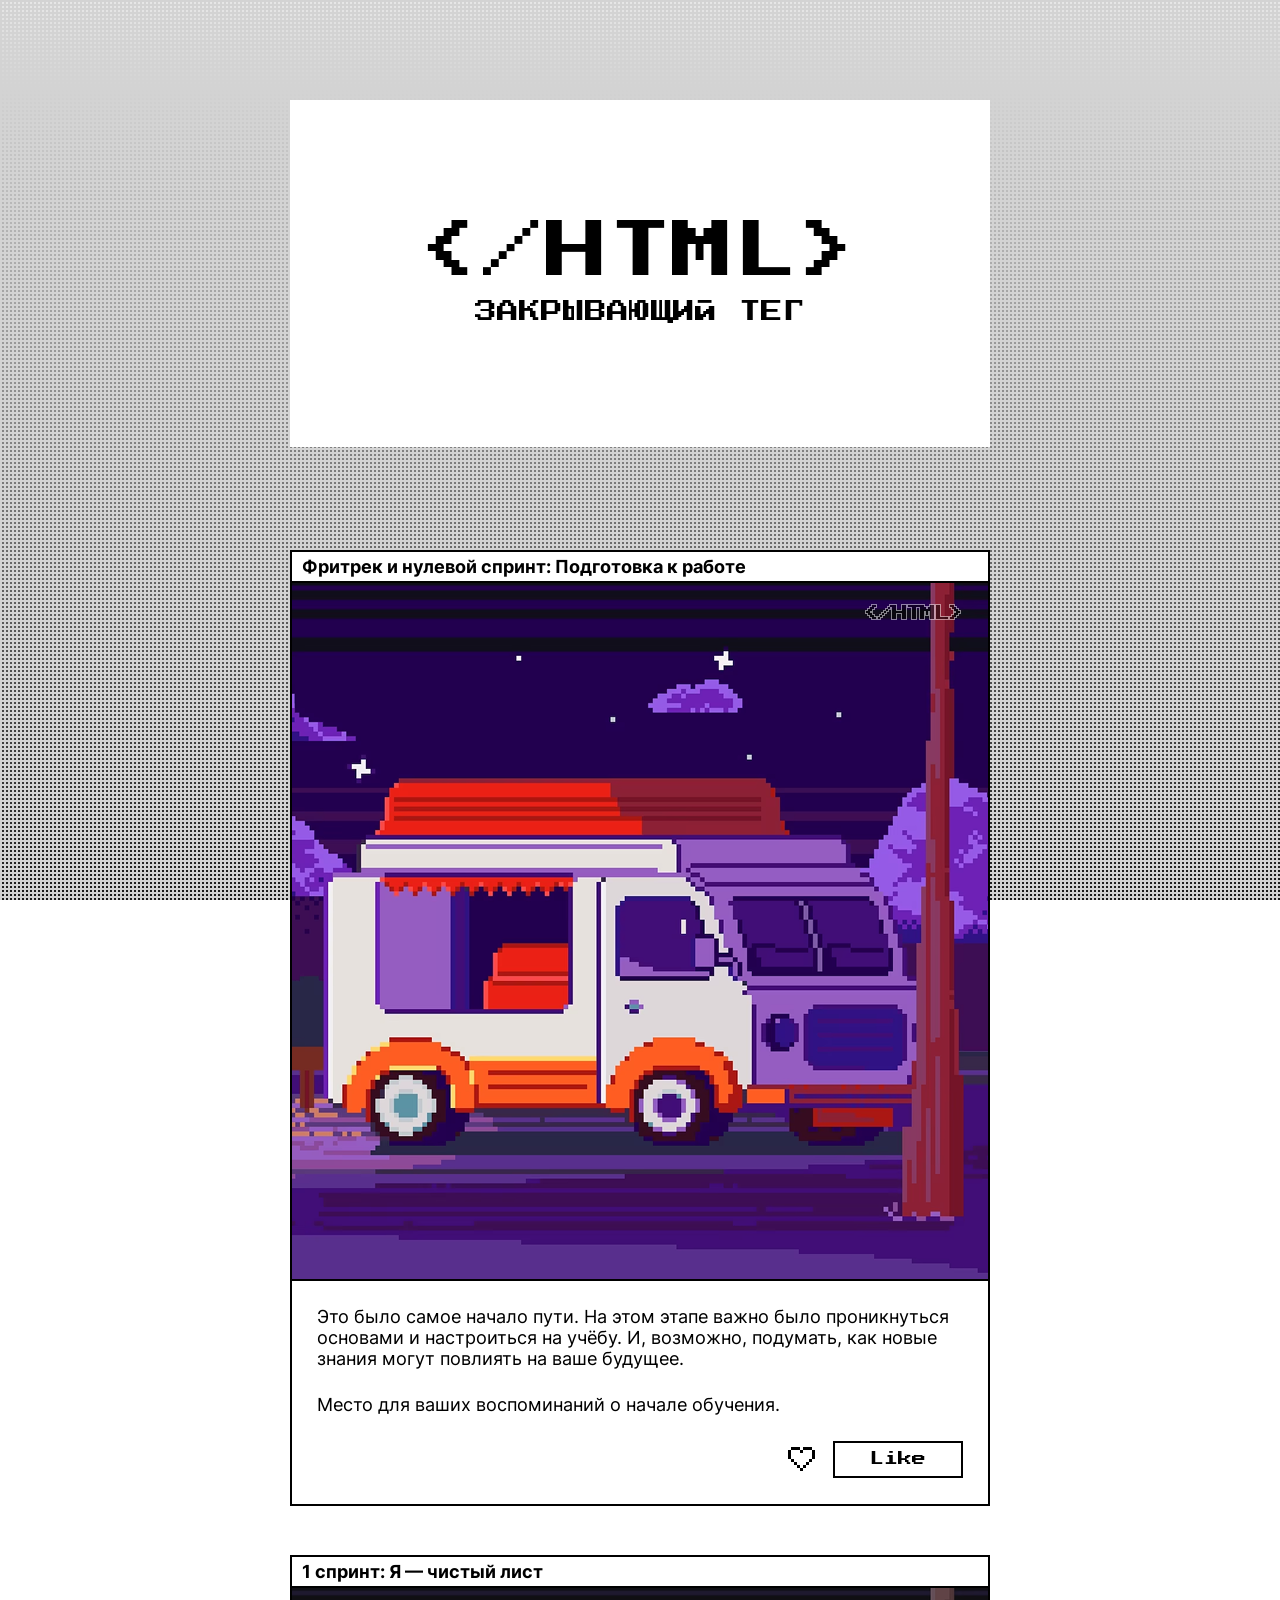
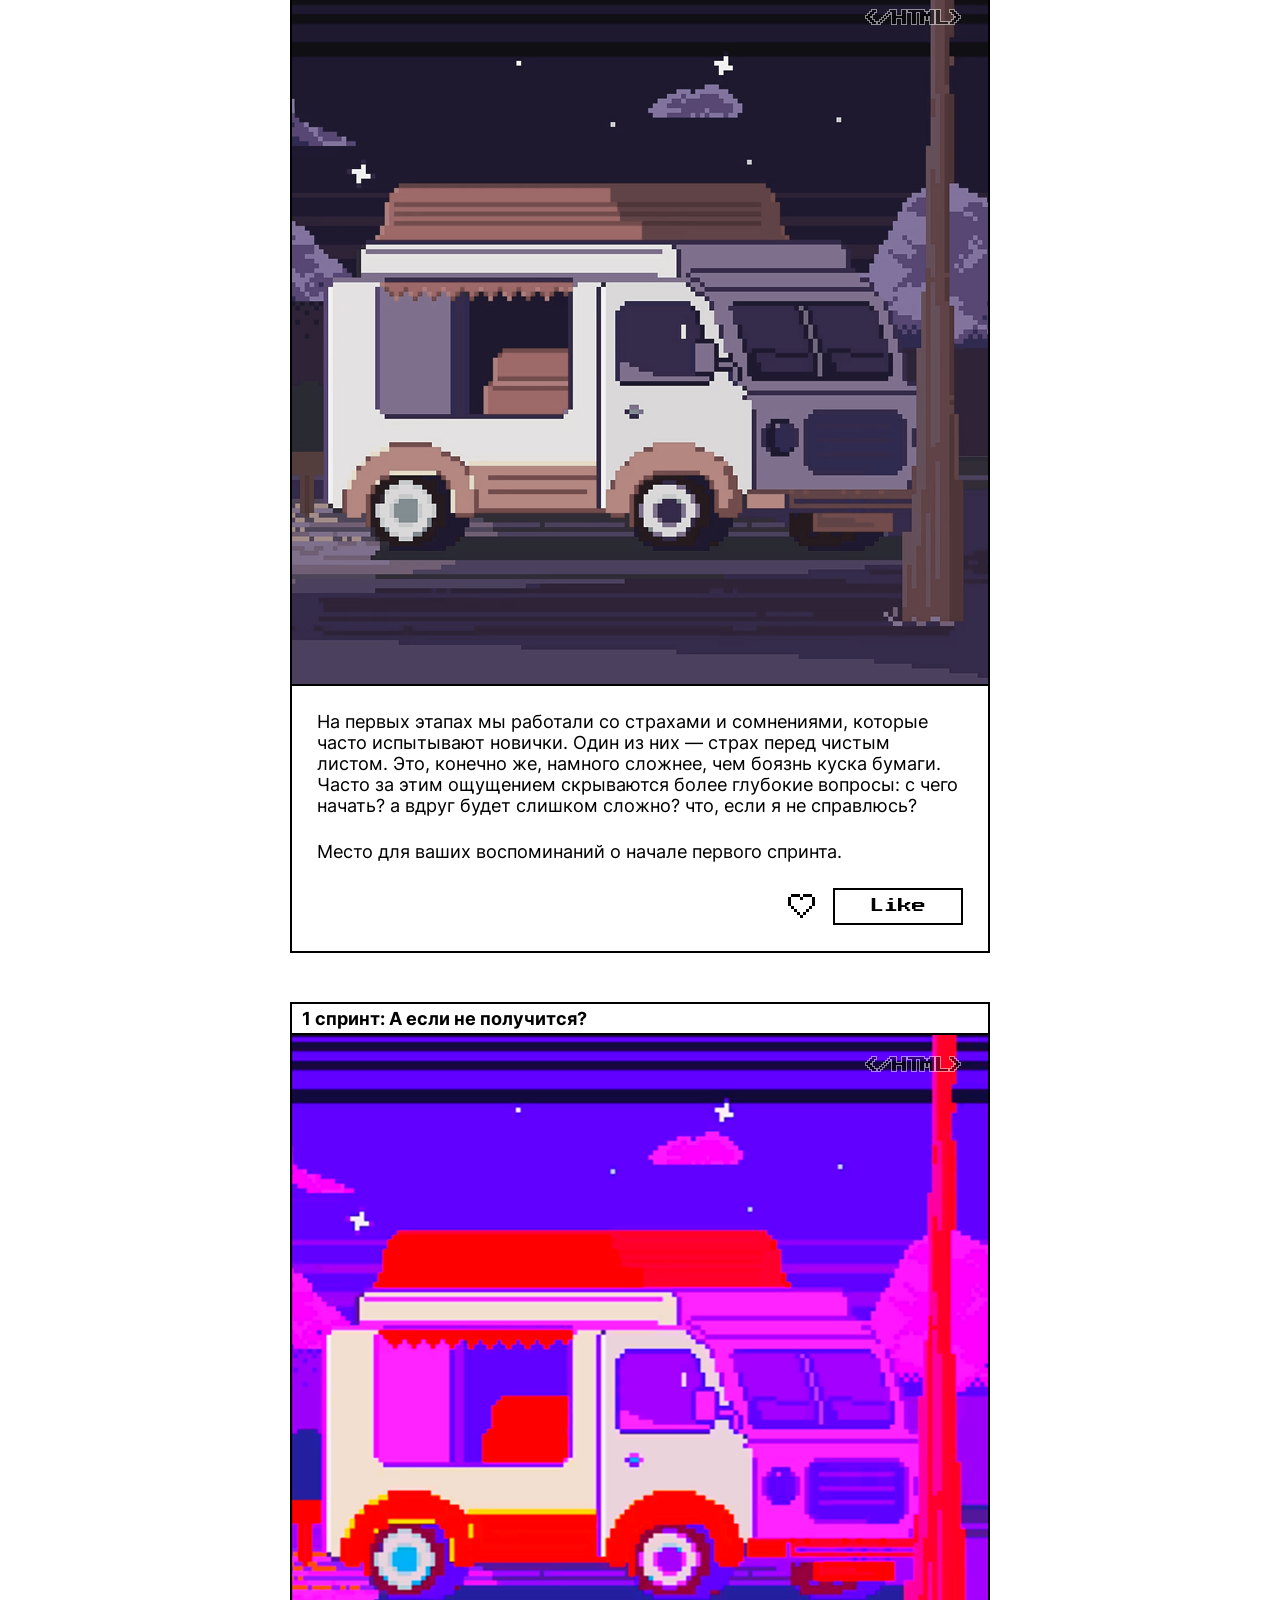
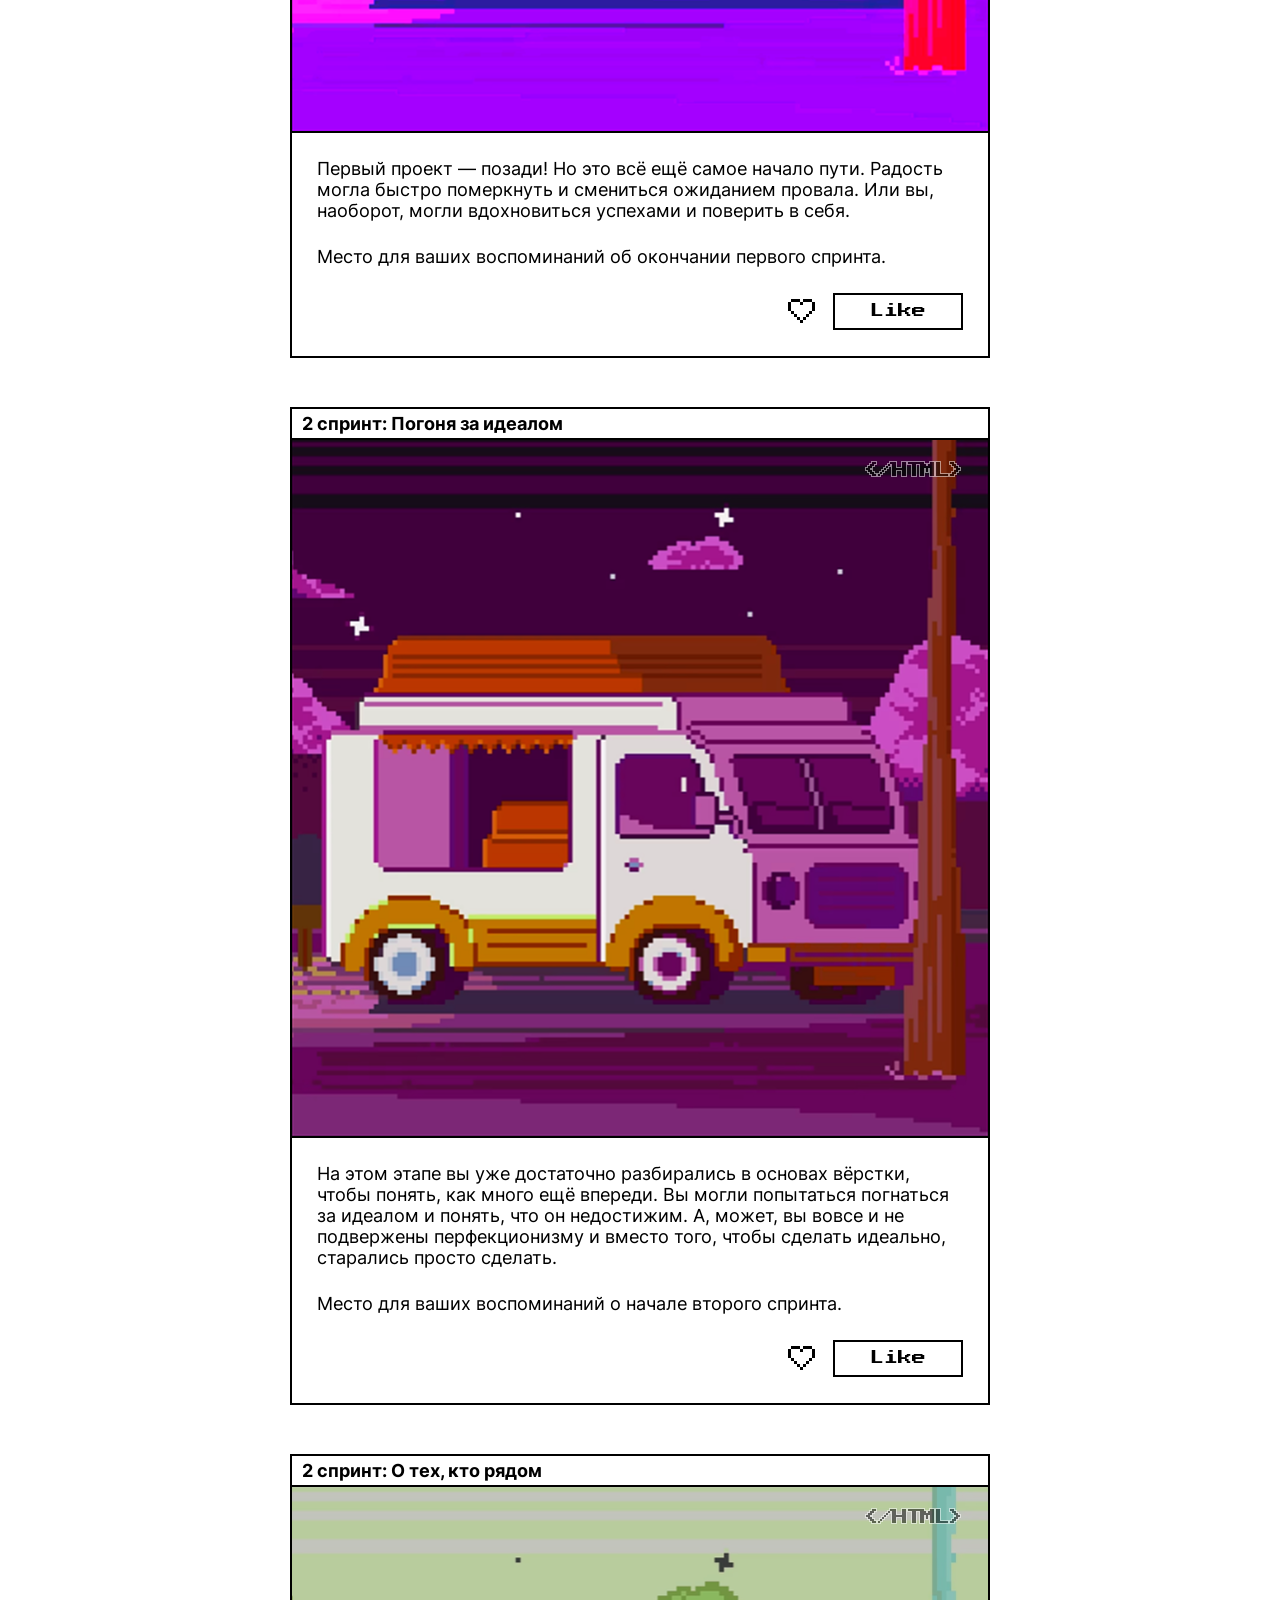
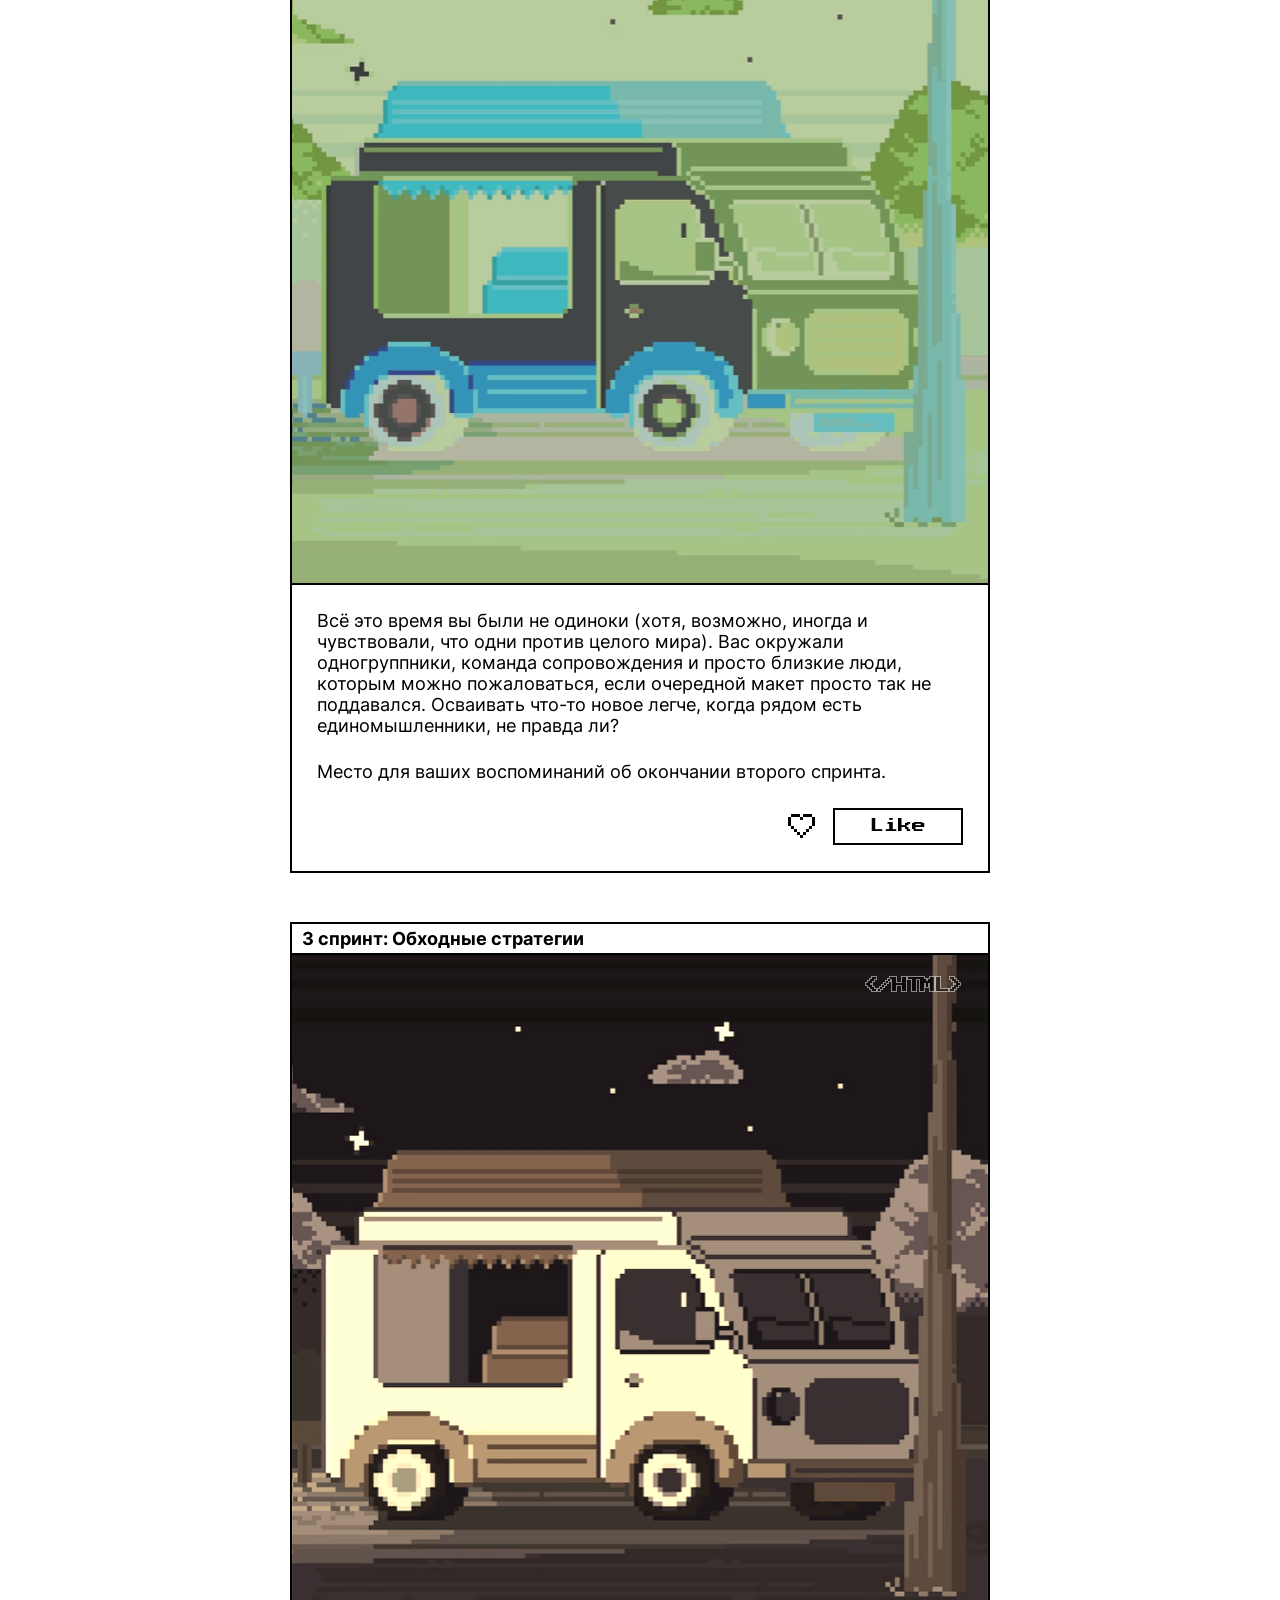
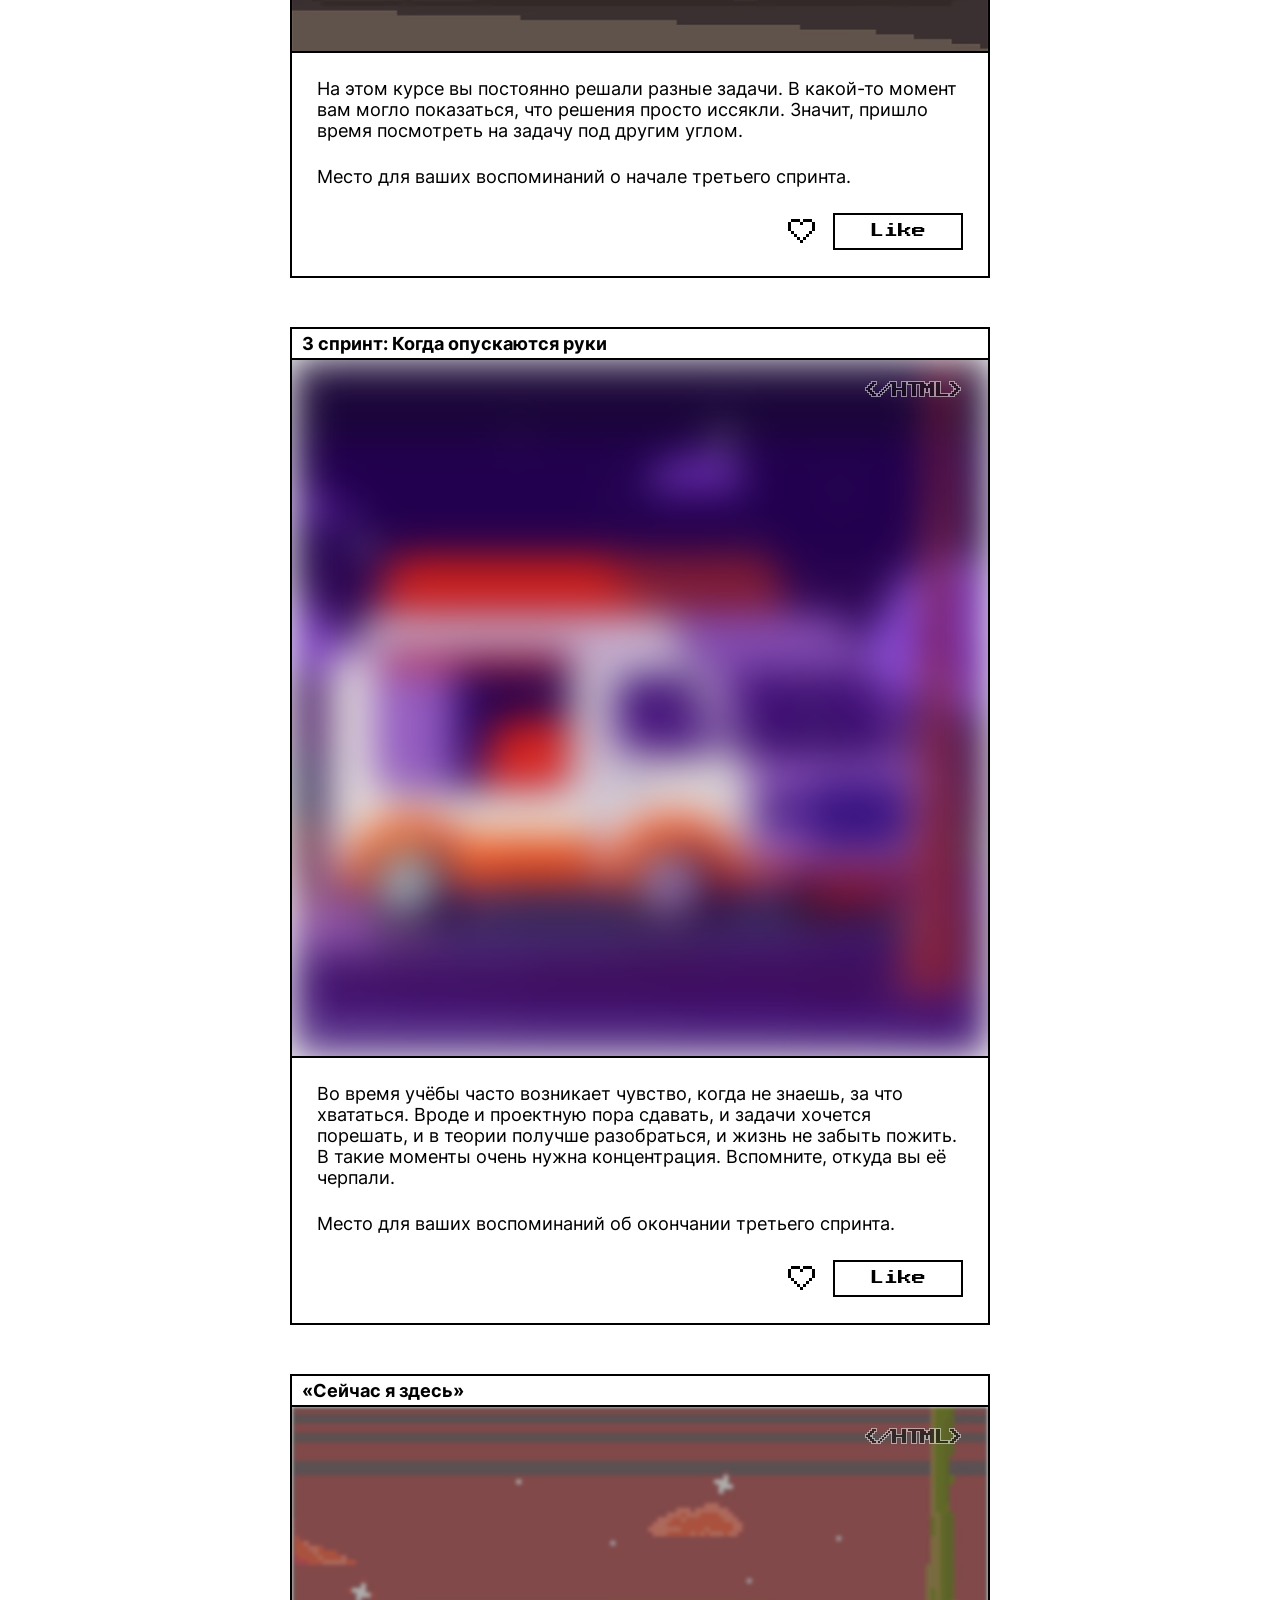
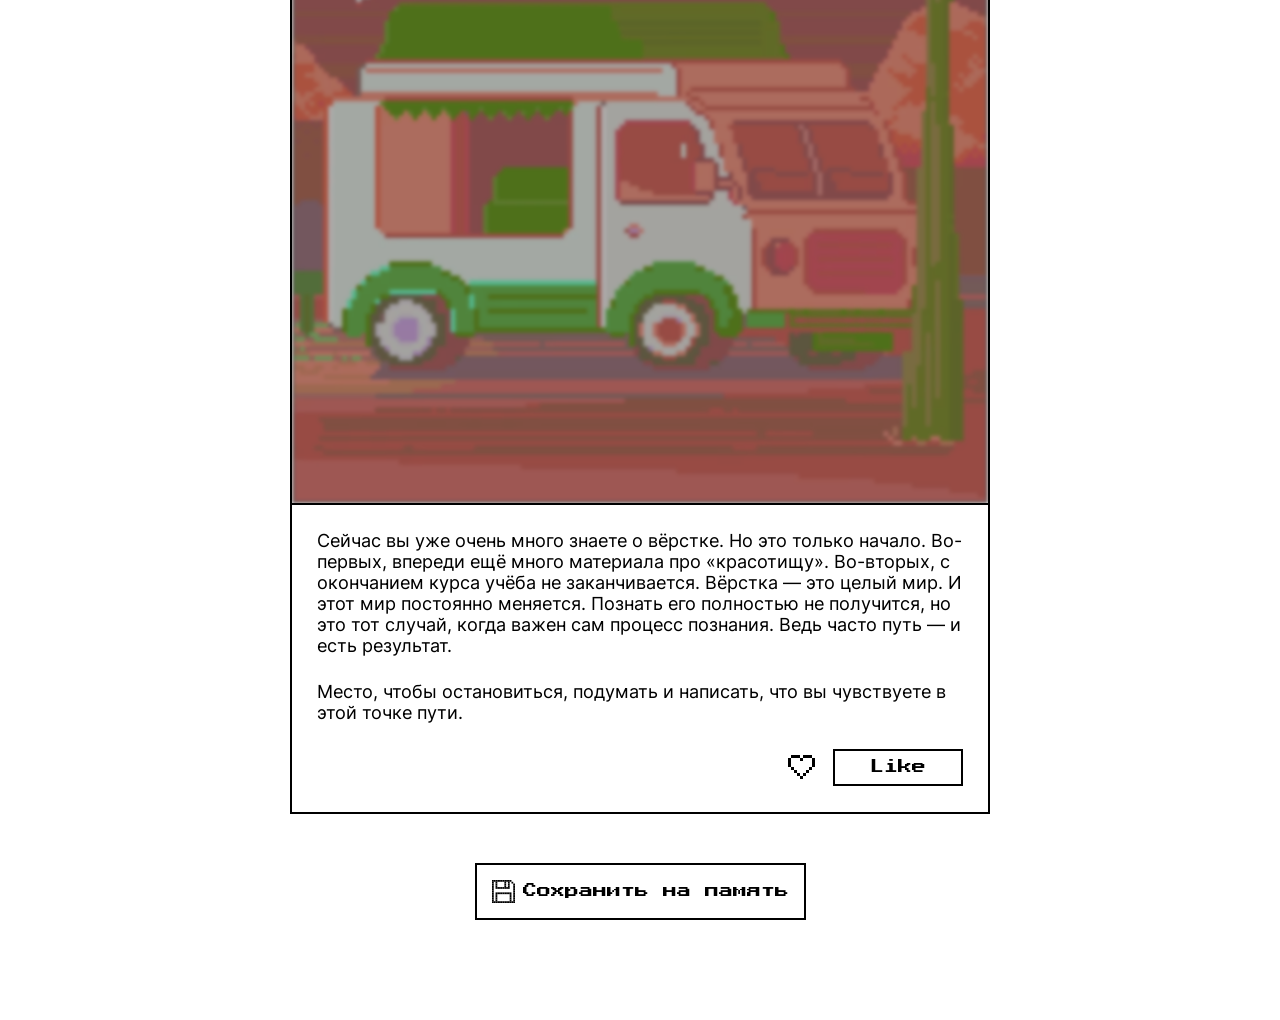
==== index.html @ 1ad54f58 "feat: add main v8" ====
<!doctype html>
<html lang="ru">
  <head>
    <meta charset="UTF-8" />
    <meta name="viewport" content="width=device-width, initial-scale=1.0" />
    <title>Закрывающий тег</title>
    <link rel="stylesheet" href="./fonts/fonts.css" />
    <link rel="stylesheet" href="./styles/variables.css" />
    <link rel="stylesheet" href="./styles/globals.css" />
    <link rel="stylesheet" href="./styles/style.css" />
    <link rel="stylesheet" href="./styles/animations.css" />

    <!-- favicon [ -->
    <link rel="icon" href="./images/favicon/favicon.ico" />
    <link rel="icon" href="./images/favicon/favicon.svg" type="image/svg+xml" />
    <link rel="apple-touch-icon" href="./images/favicon/apple-touch-icon.png" />
    <!-- favicon ] -->
  </head>
  <body class="page">
    <svg style="display: none">
      <symbol id="floppy-icon" viewBox="0 0 28 28">
        <svg
          width="28"
          height="28"
          viewBox="0 0 28 28"
          fill="none"
          xmlns="http://www.w3.org/2000/svg"
        >
          <rect width="2.15385" height="2.15385" fill="black" />
          <rect y="2.1543" width="2.15385" height="2.15385" fill="black" />
          <rect y="4.30762" width="2.15385" height="2.15385" fill="black" />
          <rect y="6.46191" width="2.15385" height="2.15385" fill="black" />
          <rect y="8.61523" width="2.15385" height="2.15385" fill="black" />
          <rect y="10.7695" width="2.15385" height="2.15385" fill="black" />
          <rect y="12.9229" width="2.15385" height="2.15385" fill="black" />
          <rect y="15.0771" width="2.15385" height="2.15385" fill="black" />
          <rect y="17.2305" width="2.15385" height="2.15385" fill="black" />
          <rect y="19.3848" width="2.15385" height="2.15385" fill="black" />
          <rect y="21.5381" width="2.15385" height="2.15385" fill="black" />
          <rect y="23.6924" width="2.15385" height="2.15385" fill="black" />
          <rect y="25.8457" width="2.15385" height="2.15385" fill="black" />
          <rect
            x="23.6927"
            width="2.15385"
            height="2.15385"
            transform="rotate(90 23.6927 0)"
            fill="black"
          />
          <rect
            x="21.5391"
            width="2.15385"
            height="2.15385"
            transform="rotate(90 21.5391 0)"
            fill="black"
          />
          <rect
            x="19.3841"
            width="2.15385"
            height="2.15385"
            transform="rotate(90 19.3841 0)"
            fill="black"
          />
          <rect
            x="17.2305"
            width="2.15385"
            height="2.15385"
            transform="rotate(90 17.2305 0)"
            fill="black"
          />
          <rect
            x="15.0768"
            width="2.15385"
            height="2.15385"
            transform="rotate(90 15.0768 0)"
            fill="black"
          />
          <rect
            x="12.9232"
            width="2.15385"
            height="2.15385"
            transform="rotate(90 12.9232 0)"
            fill="black"
          />
          <rect
            x="10.7695"
            width="2.15385"
            height="2.15385"
            transform="rotate(90 10.7695 0)"
            fill="black"
          />
          <rect
            x="8.61589"
            width="2.15385"
            height="2.15385"
            transform="rotate(90 8.61589 0)"
            fill="black"
          />
          <rect
            x="6.46094"
            width="2.15385"
            height="2.15385"
            transform="rotate(90 6.46094 0)"
            fill="black"
          />
          <rect
            x="4.3073"
            width="2.15385"
            height="2.15385"
            transform="rotate(90 4.3073 0)"
            fill="black"
          />
          <rect
            x="25.8464"
            y="2.1543"
            width="2.15385"
            height="2.15385"
            transform="rotate(90 25.8464 2.1543)"
            fill="black"
          />
          <rect
            x="6.46094"
            y="4.30762"
            width="2.15385"
            height="2.15385"
            transform="rotate(90 6.46094 4.30762)"
            fill="black"
          />
          <rect
            x="6.46094"
            y="2.1543"
            width="2.15385"
            height="2.15385"
            transform="rotate(90 6.46094 2.1543)"
            fill="black"
          />
          <rect
            x="6.46094"
            y="6.46191"
            width="2.15385"
            height="2.15385"
            transform="rotate(90 6.46094 6.46191)"
            fill="black"
          />
          <rect
            x="21.5391"
            y="4.30762"
            width="2.15385"
            height="2.15385"
            transform="rotate(90 21.5391 4.30762)"
            fill="black"
          />
          <rect
            x="21.5391"
            y="2.1543"
            width="2.15385"
            height="2.15385"
            transform="rotate(90 21.5391 2.1543)"
            fill="black"
          />
          <rect
            x="21.5391"
            y="6.46191"
            width="2.15385"
            height="2.15385"
            transform="rotate(90 21.5391 6.46191)"
            fill="black"
          />
          <rect
            x="17.2305"
            y="4.30762"
            width="2.15385"
            height="2.15385"
            transform="rotate(90 17.2305 4.30762)"
            fill="black"
          />
          <rect
            x="17.2305"
            y="2.1543"
            width="2.15385"
            height="2.15385"
            transform="rotate(90 17.2305 2.1543)"
            fill="black"
          />
          <rect
            x="17.2305"
            y="6.46191"
            width="2.15385"
            height="2.15385"
            transform="rotate(90 17.2305 6.46191)"
            fill="black"
          />
          <rect
            x="21.5391"
            y="8.61523"
            width="2.15385"
            height="2.15385"
            transform="rotate(90 21.5391 8.61523)"
            fill="black"
          />
          <rect
            x="19.3841"
            y="8.61523"
            width="2.15385"
            height="2.15385"
            transform="rotate(90 19.3841 8.61523)"
            fill="black"
          />
          <rect
            x="17.2305"
            y="8.61523"
            width="2.15385"
            height="2.15385"
            transform="rotate(90 17.2305 8.61523)"
            fill="black"
          />
          <rect
            x="15.0768"
            y="8.61523"
            width="2.15385"
            height="2.15385"
            transform="rotate(90 15.0768 8.61523)"
            fill="black"
          />
          <rect
            x="12.9232"
            y="8.61523"
            width="2.15385"
            height="2.15385"
            transform="rotate(90 12.9232 8.61523)"
            fill="black"
          />
          <rect
            x="10.7695"
            y="8.61523"
            width="2.15385"
            height="2.15385"
            transform="rotate(90 10.7695 8.61523)"
            fill="black"
          />
          <rect
            x="8.61589"
            y="8.61523"
            width="2.15385"
            height="2.15385"
            transform="rotate(90 8.61589 8.61523)"
            fill="black"
          />
          <rect
            x="6.46094"
            y="8.61523"
            width="2.15385"
            height="2.15385"
            transform="rotate(90 6.46094 8.61523)"
            fill="black"
          />
          <rect
            x="23.6927"
            y="15.0771"
            width="2.15385"
            height="2.15385"
            transform="rotate(90 23.6927 15.0771)"
            fill="black"
          />
          <rect
            x="21.5391"
            y="15.0771"
            width="2.15385"
            height="2.15385"
            transform="rotate(90 21.5391 15.0771)"
            fill="black"
          />
          <rect
            x="19.3841"
            y="15.0771"
            width="2.15385"
            height="2.15385"
            transform="rotate(90 19.3841 15.0771)"
            fill="black"
          />
          <rect
            x="17.2305"
            y="15.0771"
            width="2.15385"
            height="2.15385"
            transform="rotate(90 17.2305 15.0771)"
            fill="black"
          />
          <rect
            x="15.0768"
            y="15.0771"
            width="2.15385"
            height="2.15385"
            transform="rotate(90 15.0768 15.0771)"
            fill="black"
          />
          <rect
            x="12.9232"
            y="15.0771"
            width="2.15385"
            height="2.15385"
            transform="rotate(90 12.9232 15.0771)"
            fill="black"
          />
          <rect
            x="10.7695"
            y="15.0771"
            width="2.15385"
            height="2.15385"
            transform="rotate(90 10.7695 15.0771)"
            fill="black"
          />
          <rect
            x="8.61589"
            y="15.0771"
            width="2.15385"
            height="2.15385"
            transform="rotate(90 8.61589 15.0771)"
            fill="black"
          />
          <rect
            x="6.46094"
            y="15.0771"
            width="2.15385"
            height="2.15385"
            transform="rotate(90 6.46094 15.0771)"
            fill="black"
          />
          <rect
            x="23.6927"
            y="17.2305"
            width="2.15385"
            height="2.15385"
            transform="rotate(90 23.6927 17.2305)"
            fill="black"
          />
          <rect
            x="6.46094"
            y="17.2305"
            width="2.15385"
            height="2.15385"
            transform="rotate(90 6.46094 17.2305)"
            fill="black"
          />
          <rect
            x="23.6927"
            y="19.3848"
            width="2.15385"
            height="2.15385"
            transform="rotate(90 23.6927 19.3848)"
            fill="black"
          />
          <rect
            x="6.46094"
            y="19.3848"
            width="2.15385"
            height="2.15385"
            transform="rotate(90 6.46094 19.3848)"
            fill="black"
          />
          <rect
            x="23.6927"
            y="21.5381"
            width="2.15385"
            height="2.15385"
            transform="rotate(90 23.6927 21.5381)"
            fill="black"
          />
          <rect
            x="6.46094"
            y="21.5381"
            width="2.15385"
            height="2.15385"
            transform="rotate(90 6.46094 21.5381)"
            fill="black"
          />
          <rect
            x="6.46094"
            y="23.6924"
            width="2.15385"
            height="2.15385"
            transform="rotate(90 6.46094 23.6924)"
            fill="black"
          />
          <rect
            x="23.6927"
            y="23.6924"
            width="2.15385"
            height="2.15385"
            transform="rotate(90 23.6927 23.6924)"
            fill="black"
          />
          <rect
            x="25.8464"
            y="25.8457"
            width="2.15385"
            height="2.15385"
            transform="rotate(90 25.8464 25.8457)"
            fill="black"
          />
          <rect
            x="23.6927"
            y="25.8457"
            width="2.15385"
            height="2.15385"
            transform="rotate(90 23.6927 25.8457)"
            fill="black"
          />
          <rect
            x="21.5391"
            y="25.8457"
            width="2.15385"
            height="2.15385"
            transform="rotate(90 21.5391 25.8457)"
            fill="black"
          />
          <rect
            x="19.3841"
            y="25.8457"
            width="2.15385"
            height="2.15385"
            transform="rotate(90 19.3841 25.8457)"
            fill="black"
          />
          <rect
            x="17.2305"
            y="25.8457"
            width="2.15385"
            height="2.15385"
            transform="rotate(90 17.2305 25.8457)"
            fill="black"
          />
          <rect
            x="15.0768"
            y="25.8457"
            width="2.15385"
            height="2.15385"
            transform="rotate(90 15.0768 25.8457)"
            fill="black"
          />
          <rect
            x="12.9232"
            y="25.8457"
            width="2.15385"
            height="2.15385"
            transform="rotate(90 12.9232 25.8457)"
            fill="black"
          />
          <rect
            x="10.7695"
            y="25.8457"
            width="2.15385"
            height="2.15385"
            transform="rotate(90 10.7695 25.8457)"
            fill="black"
          />
          <rect
            x="8.61589"
            y="25.8457"
            width="2.15385"
            height="2.15385"
            transform="rotate(90 8.61589 25.8457)"
            fill="black"
          />
          <rect
            x="6.46094"
            y="25.8457"
            width="2.15385"
            height="2.15385"
            transform="rotate(90 6.46094 25.8457)"
            fill="black"
          />
          <rect
            x="4.3073"
            y="25.8457"
            width="2.15385"
            height="2.15385"
            transform="rotate(90 4.3073 25.8457)"
            fill="black"
          />
          <rect
            x="28"
            y="28"
            width="2.15385"
            height="2.15385"
            transform="rotate(-180 28 28)"
            fill="black"
          />
          <rect
            x="28"
            y="25.8457"
            width="2.15385"
            height="2.15385"
            transform="rotate(-180 28 25.8457)"
            fill="black"
          />
          <rect
            x="28"
            y="23.6924"
            width="2.15385"
            height="2.15385"
            transform="rotate(-180 28 23.6924)"
            fill="black"
          />
          <rect
            x="28"
            y="21.5381"
            width="2.15385"
            height="2.15385"
            transform="rotate(-180 28 21.5381)"
            fill="black"
          />
          <rect
            x="28"
            y="19.3848"
            width="2.15385"
            height="2.15385"
            transform="rotate(-180 28 19.3848)"
            fill="black"
          />
          <rect
            x="28"
            y="17.2305"
            width="2.15385"
            height="2.15385"
            transform="rotate(-180 28 17.2305)"
            fill="black"
          />
          <rect
            x="28"
            y="15.0771"
            width="2.15385"
            height="2.15385"
            transform="rotate(-180 28 15.0771)"
            fill="black"
          />
          <rect
            x="28"
            y="12.9229"
            width="2.15385"
            height="2.15385"
            transform="rotate(-180 28 12.9229)"
            fill="black"
          />
          <rect
            x="28"
            y="10.7695"
            width="2.15385"
            height="2.15385"
            transform="rotate(-180 28 10.7695)"
            fill="black"
          />
          <rect
            x="28"
            y="8.61523"
            width="2.15385"
            height="2.15385"
            transform="rotate(-180 28 8.61523)"
            fill="black"
          />
          <rect
            x="28"
            y="6.46191"
            width="2.15385"
            height="2.15385"
            transform="rotate(-180 28 6.46191)"
            fill="black"
          />
        </svg>
      </symbol>
    </svg>

    <header class="header container">
      <h1 class="header__title">&lt;/HTML&gt;</h1>
      <p class="header__subtitle">закрывающий тег</p>
    </header>
    <main class="main container">
      <ul class="main__card-list">
        <li class="main__card-item">
          <h2 class="main__title">
            Фритрек и нулевой спринт: Подготовка к работе
          </h2>
          <div class="main__img-wrapper">
            <img
              class="main__img"
              src="./images/image.png"
              alt="Мультяшный фургон в пиксельной графике в стиле старых игр Sega или Dendy"
              loading="lazy"
            />
            <span class="main__img-label">&lt;/HTML&gt;</span>
          </div>
          <div class="main__text-group">
            <p class="main__paragraph">
              Это было самое начало пути. На этом этапе важно было проникнуться
              основами и настроиться на учёбу. И, возможно, подумать, как новые
              знания могут повлиять на ваше будущее.
            </p>
            <p class="main__paragraph">
              Место для ваших воспоминаний о начале обучения.
            </p>
            <div class="main__btn-group">
              <button class="card__icon-button" type="button">
                <svg
                  class="like-icon"
                  width="39"
                  height="36"
                  viewBox="0 0 39 36"
                  fill="none"
                  xmlns="http://www.w3.org/2000/svg"
                >
                  <path d="M12 6H9V9H12V6Z" fill="black" />
                  <path d="M15 6H12V9H15V6Z" fill="black" />
                  <path d="M9 9H6V12H9V9Z" fill="black" />
                  <path d="M9 12H6V15H9V12Z" fill="black" />
                  <path d="M9 15H6V18H9V15Z" fill="black" />
                  <path d="M18 6H15V9H18V6Z" fill="black" />
                  <path d="M12 18H9V21H12V18Z" fill="black" />
                  <path d="M15 21H12V24H15V21Z" fill="black" />
                  <path d="M18 24H15V27H18V24Z" fill="black" />
                  <path d="M27 6H30V9H27V6Z" fill="black" />
                  <path d="M24 6H27V9H24V6Z" fill="black" />
                  <path d="M30 9H33V12H30V9Z" fill="black" />
                  <path d="M30 12H33V15H30V12Z" fill="black" />
                  <path d="M30 15H33V18H30V15Z" fill="black" />
                  <path d="M21 6H24V9H21V6Z" fill="black" />
                  <path d="M27 18H30V21H27V18Z" fill="black" />
                  <path d="M24 21H27V24H24V21Z" fill="black" />
                  <path d="M21 24H24V27H21V24Z" fill="black" />
                  <path d="M21 9H18V12H21V9Z" fill="black" />
                  <path d="M21 27H18V30H21V27Z" fill="black" />
                </svg>
              </button>
              <button class="card__like-button">
                <span class="button__text"> Like </span>
              </button>
            </div>
          </div>
        </li>
        <li class="main__card-item">
          <h2 class="main__title">1 спринт: Я — чистый лист</h2>
          <div class="main__img-wrapper">
            <img
              class="main__img"
              src="./images/image-2.png"
              alt="Мультяшный фургон в пиксельной графике в стиле старых игр Sega или Dendy"
              loading="lazy"
            />
            <span class="main__img-label">&lt;/HTML&gt;</span>
          </div>
          <div class="main__text-group">
            <p class="main__paragraph">
              На первых этапах мы работали со страхами и сомнениями, которые
              часто испытывают новички. Один из них — страх перед чистым листом.
              Это, конечно же, намного сложнее, чем боязнь куска бумаги. Часто
              за этим ощущением скрываются более глубокие вопросы: с чего
              начать? а вдруг будет слишком сложно? что, если я не справлюсь?
            </p>
            <p class="main__paragraph">
              Место для ваших воспоминаний о начале первого спринта.
            </p>
            <div class="main__btn-group">
              <button class="card__icon-button" type="button">
                <svg
                  class="like-icon"
                  width="39"
                  height="36"
                  viewBox="0 0 39 36"
                  fill="none"
                  xmlns="http://www.w3.org/2000/svg"
                >
                  <path d="M12 6H9V9H12V6Z" fill="black" />
                  <path d="M15 6H12V9H15V6Z" fill="black" />
                  <path d="M9 9H6V12H9V9Z" fill="black" />
                  <path d="M9 12H6V15H9V12Z" fill="black" />
                  <path d="M9 15H6V18H9V15Z" fill="black" />
                  <path d="M18 6H15V9H18V6Z" fill="black" />
                  <path d="M12 18H9V21H12V18Z" fill="black" />
                  <path d="M15 21H12V24H15V21Z" fill="black" />
                  <path d="M18 24H15V27H18V24Z" fill="black" />
                  <path d="M27 6H30V9H27V6Z" fill="black" />
                  <path d="M24 6H27V9H24V6Z" fill="black" />
                  <path d="M30 9H33V12H30V9Z" fill="black" />
                  <path d="M30 12H33V15H30V12Z" fill="black" />
                  <path d="M30 15H33V18H30V15Z" fill="black" />
                  <path d="M21 6H24V9H21V6Z" fill="black" />
                  <path d="M27 18H30V21H27V18Z" fill="black" />
                  <path d="M24 21H27V24H24V21Z" fill="black" />
                  <path d="M21 24H24V27H21V24Z" fill="black" />
                  <path d="M21 9H18V12H21V9Z" fill="black" />
                  <path d="M21 27H18V30H21V27Z" fill="black" />
                </svg>
              </button>
              <button class="card__like-button">
                <span class="button__text"> Like </span>
              </button>
            </div>
          </div>
        </li>
        <li class="main__card-item">
          <h2 class="main__title">1 спринт: А если не получится?</h2>
          <div class="main__img-wrapper">
            <img
              class="main__img"
              src="./images/image-3.png"
              alt="Мультяшный фургон в пиксельной графике в стиле старых игр Sega или Dendy"
              loading="lazy"
            />
            <span class="main__img-label">&lt;/HTML&gt;</span>
          </div>
          <div class="main__text-group">
            <p class="main__paragraph">
              Первый проект — позади! Но это всё ещё самое начало пути. Радость
              могла быстро померкнуть и смениться ожиданием провала. Или вы,
              наоборот, могли вдохновиться успехами и поверить в себя.
            </p>
            <p class="main__paragraph">
              Место для ваших воспоминаний об окончании первого спринта.
            </p>
            <div class="main__btn-group">
              <button class="card__icon-button" type="button">
                <svg
                  class="like-icon"
                  width="39"
                  height="36"
                  viewBox="0 0 39 36"
                  fill="none"
                  xmlns="http://www.w3.org/2000/svg"
                >
                  <path d="M12 6H9V9H12V6Z" fill="black" />
                  <path d="M15 6H12V9H15V6Z" fill="black" />
                  <path d="M9 9H6V12H9V9Z" fill="black" />
                  <path d="M9 12H6V15H9V12Z" fill="black" />
                  <path d="M9 15H6V18H9V15Z" fill="black" />
                  <path d="M18 6H15V9H18V6Z" fill="black" />
                  <path d="M12 18H9V21H12V18Z" fill="black" />
                  <path d="M15 21H12V24H15V21Z" fill="black" />
                  <path d="M18 24H15V27H18V24Z" fill="black" />
                  <path d="M27 6H30V9H27V6Z" fill="black" />
                  <path d="M24 6H27V9H24V6Z" fill="black" />
                  <path d="M30 9H33V12H30V9Z" fill="black" />
                  <path d="M30 12H33V15H30V12Z" fill="black" />
                  <path d="M30 15H33V18H30V15Z" fill="black" />
                  <path d="M21 6H24V9H21V6Z" fill="black" />
                  <path d="M27 18H30V21H27V18Z" fill="black" />
                  <path d="M24 21H27V24H24V21Z" fill="black" />
                  <path d="M21 24H24V27H21V24Z" fill="black" />
                  <path d="M21 9H18V12H21V9Z" fill="black" />
                  <path d="M21 27H18V30H21V27Z" fill="black" />
                </svg>
              </button>
              <button class="card__like-button">
                <span class="button__text"> Like </span>
              </button>
            </div>
          </div>
        </li>
        <li class="main__card-item">
          <h2 class="main__title">2 спринт: Погоня за идеалом</h2>
          <div class="main__img-wrapper">
            <img
              class="main__img"
              src="./images/image-4.png"
              alt="Мультяшный фургон в пиксельной графике в стиле старых игр Sega или Dendy"
              loading="lazy"
            />
            <span class="main__img-label">&lt;/HTML&gt;</span>
          </div>
          <div class="main__text-group">
            <p class="main__paragraph">
              На этом этапе вы уже достаточно разбирались в основах вёрстки,
              чтобы понять, как много ещё впереди. Вы могли попытаться погнаться
              за идеалом и понять, что он недостижим. А, может, вы вовсе и не
              подвержены перфекционизму и вместо того, чтобы сделать идеально,
              старались просто сделать.
            </p>
            <p class="main__paragraph">
              Место для ваших воспоминаний о начале второго спринта.
            </p>
            <div class="main__btn-group">
              <button class="card__icon-button" type="button">
                <svg
                  class="like-icon"
                  width="39"
                  height="36"
                  viewBox="0 0 39 36"
                  fill="none"
                  xmlns="http://www.w3.org/2000/svg"
                >
                  <path d="M12 6H9V9H12V6Z" fill="black" />
                  <path d="M15 6H12V9H15V6Z" fill="black" />
                  <path d="M9 9H6V12H9V9Z" fill="black" />
                  <path d="M9 12H6V15H9V12Z" fill="black" />
                  <path d="M9 15H6V18H9V15Z" fill="black" />
                  <path d="M18 6H15V9H18V6Z" fill="black" />
                  <path d="M12 18H9V21H12V18Z" fill="black" />
                  <path d="M15 21H12V24H15V21Z" fill="black" />
                  <path d="M18 24H15V27H18V24Z" fill="black" />
                  <path d="M27 6H30V9H27V6Z" fill="black" />
                  <path d="M24 6H27V9H24V6Z" fill="black" />
                  <path d="M30 9H33V12H30V9Z" fill="black" />
                  <path d="M30 12H33V15H30V12Z" fill="black" />
                  <path d="M30 15H33V18H30V15Z" fill="black" />
                  <path d="M21 6H24V9H21V6Z" fill="black" />
                  <path d="M27 18H30V21H27V18Z" fill="black" />
                  <path d="M24 21H27V24H24V21Z" fill="black" />
                  <path d="M21 24H24V27H21V24Z" fill="black" />
                  <path d="M21 9H18V12H21V9Z" fill="black" />
                  <path d="M21 27H18V30H21V27Z" fill="black" />
                </svg>
              </button>
              <button class="card__like-button">
                <span class="button__text"> Like </span>
              </button>
            </div>
          </div>
        </li>

        <li class="main__card-item">
          <h2 class="main__title">2 спринт: О тех, кто рядом</h2>
          <div class="main__img-wrapper">
            <img
              class="main__img"
              src="./images/image-5.png"
              alt="Мультяшный фургон в пиксельной графике в стиле старых игр Sega или Dendy"
              loading="lazy"
            />
            <span class="main__img-label">&lt;/HTML&gt;</span>
          </div>
          <div class="main__text-group">
            <p class="main__paragraph">
              Всё это время вы были не одиноки (хотя, возможно, иногда и
              чувствовали, что одни против целого мира). Вас окружали
              одногруппники, команда сопровождения и просто близкие люди,
              которым можно пожаловаться, если очередной макет просто так не
              поддавался. Осваивать что-то новое легче, когда рядом есть
              единомышленники, не правда ли?
            </p>
            <p class="main__paragraph">
              Место для ваших воспоминаний об окончании второго спринта.
            </p>
            <div class="main__btn-group">
              <button class="card__icon-button" type="button">
                <svg
                  class="like-icon"
                  width="39"
                  height="36"
                  viewBox="0 0 39 36"
                  fill="none"
                  xmlns="http://www.w3.org/2000/svg"
                >
                  <path d="M12 6H9V9H12V6Z" fill="black" />
                  <path d="M15 6H12V9H15V6Z" fill="black" />
                  <path d="M9 9H6V12H9V9Z" fill="black" />
                  <path d="M9 12H6V15H9V12Z" fill="black" />
                  <path d="M9 15H6V18H9V15Z" fill="black" />
                  <path d="M18 6H15V9H18V6Z" fill="black" />
                  <path d="M12 18H9V21H12V18Z" fill="black" />
                  <path d="M15 21H12V24H15V21Z" fill="black" />
                  <path d="M18 24H15V27H18V24Z" fill="black" />
                  <path d="M27 6H30V9H27V6Z" fill="black" />
                  <path d="M24 6H27V9H24V6Z" fill="black" />
                  <path d="M30 9H33V12H30V9Z" fill="black" />
                  <path d="M30 12H33V15H30V12Z" fill="black" />
                  <path d="M30 15H33V18H30V15Z" fill="black" />
                  <path d="M21 6H24V9H21V6Z" fill="black" />
                  <path d="M27 18H30V21H27V18Z" fill="black" />
                  <path d="M24 21H27V24H24V21Z" fill="black" />
                  <path d="M21 24H24V27H21V24Z" fill="black" />
                  <path d="M21 9H18V12H21V9Z" fill="black" />
                  <path d="M21 27H18V30H21V27Z" fill="black" />
                </svg>
              </button>
              <button class="card__like-button">
                <span class="button__text"> Like </span>
              </button>
            </div>
          </div>
        </li>
        <li class="main__card-item">
          <h2 class="main__title">3 спринт: Обходные стратегии</h2>
          <div class="main__img-wrapper">
            <img
              class="main__img"
              src="./images/image-6.png"
              alt="Мультяшный фургон в пиксельной графике в стиле старых игр Sega или Dendy"
              loading="lazy"
            />
            <span class="main__img-label">&lt;/HTML&gt;</span>
          </div>
          <div class="main__text-group">
            <p class="main__paragraph">
              На этом курсе вы постоянно решали разные задачи. В какой-то момент
              вам могло показаться, что решения просто иссякли. Значит, пришло
              время посмотреть на задачу под другим углом.
            </p>
            <p class="main__paragraph">
              Место для ваших воспоминаний о начале третьего спринта.
            </p>
            <div class="main__btn-group">
              <button class="card__icon-button" type="button">
                <svg
                  class="like-icon"
                  width="39"
                  height="36"
                  viewBox="0 0 39 36"
                  fill="none"
                  xmlns="http://www.w3.org/2000/svg"
                >
                  <path d="M12 6H9V9H12V6Z" fill="black" />
                  <path d="M15 6H12V9H15V6Z" fill="black" />
                  <path d="M9 9H6V12H9V9Z" fill="black" />
                  <path d="M9 12H6V15H9V12Z" fill="black" />
                  <path d="M9 15H6V18H9V15Z" fill="black" />
                  <path d="M18 6H15V9H18V6Z" fill="black" />
                  <path d="M12 18H9V21H12V18Z" fill="black" />
                  <path d="M15 21H12V24H15V21Z" fill="black" />
                  <path d="M18 24H15V27H18V24Z" fill="black" />
                  <path d="M27 6H30V9H27V6Z" fill="black" />
                  <path d="M24 6H27V9H24V6Z" fill="black" />
                  <path d="M30 9H33V12H30V9Z" fill="black" />
                  <path d="M30 12H33V15H30V12Z" fill="black" />
                  <path d="M30 15H33V18H30V15Z" fill="black" />
                  <path d="M21 6H24V9H21V6Z" fill="black" />
                  <path d="M27 18H30V21H27V18Z" fill="black" />
                  <path d="M24 21H27V24H24V21Z" fill="black" />
                  <path d="M21 24H24V27H21V24Z" fill="black" />
                  <path d="M21 9H18V12H21V9Z" fill="black" />
                  <path d="M21 27H18V30H21V27Z" fill="black" />
                </svg>
              </button>
              <button class="card__like-button">
                <span class="button__text"> Like </span>
              </button>
            </div>
          </div>
        </li>
        <li class="main__card-item">
          <h2 class="main__title">3 спринт: Когда опускаются руки</h2>
          <div class="main__img-wrapper">
            <img
              class="main__img"
              src="./images/image-7.png"
              alt="Мультяшный фургон в пиксельной графике в стиле старых игр Sega или Dendy"
              loading="lazy"
            />
            <span class="main__img-label">&lt;/HTML&gt;</span>
          </div>
          <div class="main__text-group">
            <p class="main__paragraph">
              Во время учёбы часто возникает чувство, когда не знаешь, за что
              хвататься. Вроде и проектную пора сдавать, и задачи хочется
              порешать, и в теории получше разобраться, и жизнь не забыть
              пожить. В такие моменты очень нужна концентрация. Вспомните,
              откуда вы её черпали.
            </p>
            <p class="main__paragraph">
              Место для ваших воспоминаний об окончании третьего спринта.
            </p>
            <div class="main__btn-group">
              <button class="card__icon-button" type="button">
                <svg
                  class="like-icon"
                  width="39"
                  height="36"
                  viewBox="0 0 39 36"
                  fill="none"
                  xmlns="http://www.w3.org/2000/svg"
                >
                  <path d="M12 6H9V9H12V6Z" fill="black" />
                  <path d="M15 6H12V9H15V6Z" fill="black" />
                  <path d="M9 9H6V12H9V9Z" fill="black" />
                  <path d="M9 12H6V15H9V12Z" fill="black" />
                  <path d="M9 15H6V18H9V15Z" fill="black" />
                  <path d="M18 6H15V9H18V6Z" fill="black" />
                  <path d="M12 18H9V21H12V18Z" fill="black" />
                  <path d="M15 21H12V24H15V21Z" fill="black" />
                  <path d="M18 24H15V27H18V24Z" fill="black" />
                  <path d="M27 6H30V9H27V6Z" fill="black" />
                  <path d="M24 6H27V9H24V6Z" fill="black" />
                  <path d="M30 9H33V12H30V9Z" fill="black" />
                  <path d="M30 12H33V15H30V12Z" fill="black" />
                  <path d="M30 15H33V18H30V15Z" fill="black" />
                  <path d="M21 6H24V9H21V6Z" fill="black" />
                  <path d="M27 18H30V21H27V18Z" fill="black" />
                  <path d="M24 21H27V24H24V21Z" fill="black" />
                  <path d="M21 24H24V27H21V24Z" fill="black" />
                  <path d="M21 9H18V12H21V9Z" fill="black" />
                  <path d="M21 27H18V30H21V27Z" fill="black" />
                </svg>
              </button>
              <button class="card__like-button">
                <span class="button__text"> Like </span>
              </button>
            </div>
          </div>
        </li>
        <li class="main__card-item">
          <h2 class="main__title">«Сейчас я здесь»</h2>
          <div class="main__img-wrapper">
            <img
              class="main__img"
              src="./images/image-8.png"
              alt="Мультяшный фургон в пиксельной графике в стиле старых игр Sega или Dendy"
              loading="lazy"
            />
            <span class="main__img-label">&lt;/HTML&gt;</span>
          </div>
          <div class="main__text-group">
            <p class="main__paragraph">
              Сейчас вы уже очень много знаете о вёрстке. Но это только начало.
              Во-первых, впереди ещё много материала про «красотищу». Во-вторых,
              с окончанием курса учёба не заканчивается. Вёрстка — это целый
              мир. И этот мир постоянно меняется. Познать его полностью не
              получится, но это тот случай, когда важен сам процесс познания.
              Ведь часто путь — и есть результат.
            </p>
            <p class="main__paragraph">
              Место, чтобы остановиться, подумать и написать, что вы чувствуете
              в этой точке пути.
            </p>
            <div class="main__btn-group">
              <button class="card__icon-button" type="button">
                <svg
                  class="like-icon"
                  width="39"
                  height="36"
                  viewBox="0 0 39 36"
                  fill="none"
                  xmlns="http://www.w3.org/2000/svg"
                >
                  <path d="M12 6H9V9H12V6Z" fill="black" />
                  <path d="M15 6H12V9H15V6Z" fill="black" />
                  <path d="M9 9H6V12H9V9Z" fill="black" />
                  <path d="M9 12H6V15H9V12Z" fill="black" />
                  <path d="M9 15H6V18H9V15Z" fill="black" />
                  <path d="M18 6H15V9H18V6Z" fill="black" />
                  <path d="M12 18H9V21H12V18Z" fill="black" />
                  <path d="M15 21H12V24H15V21Z" fill="black" />
                  <path d="M18 24H15V27H18V24Z" fill="black" />
                  <path d="M27 6H30V9H27V6Z" fill="black" />
                  <path d="M24 6H27V9H24V6Z" fill="black" />
                  <path d="M30 9H33V12H30V9Z" fill="black" />
                  <path d="M30 12H33V15H30V12Z" fill="black" />
                  <path d="M30 15H33V18H30V15Z" fill="black" />
                  <path d="M21 6H24V9H21V6Z" fill="black" />
                  <path d="M27 18H30V21H27V18Z" fill="black" />
                  <path d="M24 21H27V24H24V21Z" fill="black" />
                  <path d="M21 24H24V27H21V24Z" fill="black" />
                  <path d="M21 9H18V12H21V9Z" fill="black" />
                  <path d="M21 27H18V30H21V27Z" fill="black" />
                </svg>
              </button>
              <button class="card__like-button">
                <span class="button__text"> Like </span>
              </button>
            </div>
          </div>
        </li>
      </ul>
      <button class="main__btn-save" onclick="window['save-modal'].showModal()">
        <svg width="28" height="28" class="main__icon-save">
          <use href="#floppy-icon"></use>
        </svg>
        <span class="button__text"> Сохранить на память </span>
      </button>
    </main>

    <dialog class="modal" id="save-modal">
      <svg width="28" height="28" class="main__icon-save">
        <use href="#floppy-icon"></use>
      </svg>
      <p class="modal-paragraph">Вставьте дискету, чтобы продолжить</p>
      <button class="modal-ok-btn" onclick="window['save-modal'].close()">ОК</button>
    </dialog>

    <script src="./scripts/like.js"></script>
  </body>
</html>
---- fonts/fonts.css ----
/* В этом файле вы импортируете все шрифты для сайта. Один из них вариативный и требует особенной настройки */

@font-face {
  font-family: "Inter";
  src:
    url(./Inter-Variable.woff2) format("woff2 supports variations"),
    url(./Inter-Variable.woff2) format("woff2-variations");
  font-weight: 400 800;
  font-display: swap;
}

@font-face {
  font-family: "PressStart2P";
  src: url(./PressStart2P-Regular.woff) format("woff");
  font-weight: 400;
  font-display: swap;
}
---- styles/variables.css ----
/* В этом файле будут храниться все значения переменных в исходном состоянии, а так же их изменения в зависимости от ширины устройства */
:root {
  /* fonts [ */
  --main-font: "Inter", sans-serif;
  --accent-font: "PressStart2P", fantasy;
  --main-font-weight: 400;
  --title-font-weight: 700;
  /* fonts ] */

  /* colors [ */
  --text-color: #000;
  --background-color: #fff;
  --stroke-color: #fff;
  /* colors ] */

  /* sizes [ */
  --content-width: 700px;
  --main-card-list: 49px;
  /* sizes ] */

  --background-image:
    repeating-linear-gradient(
      90deg,
      #d3d3d3 0px,
      #d3d3d3 2px,
      transparent 2px,
      transparent 4px
    ),
    repeating-linear-gradient(
      180deg,
      #d3d3d3 0px,
      #d3d3d3 2px,
      transparent 2px,
      transparent 4px
    ),
    linear-gradient(to bottom, #e7e7e7 0.01%, #1a1a1a 100%);
}
@media (max-width: 376px) {
  :root {
    --main-card-list: 51px;
  }
}
---- styles/globals.css ----
/* В этом файле уже написаны некоторые базовые стили, которые сбрасывают или преобразуют дефольное браузерное поведение.
Здесь же лежит утилитарный класс visually-hidden на случай, если нужно скрыть какой-то элемент, но оставить доступным для скринридера.
Вы можете изменять этот файл или дополнять. Но скорее всего, вам это не потребуется. */

*,
*::after,
*::before {
  box-sizing: border-box;
}

body {
  margin: 0;
}

h1,
h2,
h3,
h4,
h5,
h6,
p,
ul,
ol,
li {
  margin: 0;
  padding: 0;
}

a {
  color: inherit;
}

button,
input {
  color: currentColor;
  font-family: inherit;
  font-size: inherit;
}

ul,
ol {
  list-style: none;
}

.visually-hidden {
  position: absolute;
  inline-size: 1px;
  block-size: 1px;
  overflow: hidden;
  clip: rect(0 0 0 0);
  clip-path: inset(50%);
  white-space: nowrap;
}
---- styles/style.css ----
/* Здесь вы напишете основную часть стилей страницы.

Будьте внимательны! Для корректной работы скриптов на этом сайте нужно,
чтобы в HTML некоторые классы были названы особым образом:

✦ like-icon — для svg-иконки анимированного сердца
✦ card__like-button — для кнопки Like рядом с иконкой
✦ card__icon-button — для кнопки, оборачивающей иконку
✦ card__icon-button — для кнопки, оборачивающей иконку
✦ is-liked — для обозначения состояния лайкнутой иконки в виде сердца
✦ button__text — для обозначения текстового элемента внутри кнопки

*/

.page {
  font-family: var(--main-font);
  background-image: var(--background-image);
  background-size: cover;
  background-attachment: fixed;
  min-inline-size: 320px;
  min-block-size: 100dvb;
  font-variation-settings: "wght" var(--main-font-weight);
}

.container {
  width: 100%;
  max-width: var(--content-width);
  margin: 0 auto;
}

/* header [ */
.header {
  display: flex;
  flex-direction: column;
  justify-content: space-between;
  align-items: center;
  gap: 18px;
  margin-top: 100px;
  padding-top: 120px;
  padding-bottom: clamp(7.5rem, 7.39rem + 0.47vw, 7.813rem);
  color: var(--text-color);
  background-color: var(--background-color);
}

.header__title {
  font-family: var(--accent-font);
  font-weight: var(--main-font-weight);
  font-size: clamp(3.0625rem, 2.7109rem + 1.5vw, 4.0625rem);
  font-style: normal;
  line-height: normal;
  text-transform: uppercase;
}

.header__subtitle {
  font-family: var(--accent-font);
  font-weight: var(--main-font-weight);
  font-size: clamp(0.875rem, 0.6758rem + 0.8500000000000001vw, 1.4375rem);
  font-style: normal;
  line-height: normal;
  text-transform: uppercase;
}
/* header ] */

/* main [ */
.main {
  margin-top: 103px;
  padding-bottom: 100px;
  background-color: var(--background-color);
}

.main__card-list {
  display: flex;
  flex-direction: column;
  justify-content: flex-start;
  align-items: flex-start;
  gap: var(--main-card-list);
  list-style: none;
}

.main__card-item {
  border: 2px solid var(--text-color);
  padding-bottom: 9px;
}

.main__title {
  padding: 4px 10px;
  color: var(--text-color);
  font-size: 18px;
  font-style: normal;
  line-height: normal;
  font-variation-settings: "wght" 700;
}

.main__img-wrapper {
  position: relative;
}

.main__img {
  display: block;
  width: 100%;
  height: auto;
}

.main__img-label {
  position: absolute;
  top: 24px;
  right: 26px;
  z-index: 2;
  opacity: 0.5;
  color: var(--text-color);
  font-family: var(--accent-font);
  font-size: 16px;
  font-style: normal;
  line-height: normal;
  letter-spacing: -2px;
  text-transform: uppercase;
  text-shadow:
    -1px -1px 0 var(--stroke-color),
    1px -1px 0 var(--stroke-color),
    -1px 1px 0 var(--stroke-color),
    1px 1px 0 var(--stroke-color);
  mix-blend-mode: hard-light;
}

@supports (text-stroke: 1px var(--stroke-color)) {
  .main__img-label {
    text-shadow: none;
    -webkit-text-stroke: 1px var(--stroke-color);
    text-stroke: 1px var(--stroke-color);
  }
}

.main__text-group {
  display: flex;
  flex-direction: column;
  justify-content: space-between;
  align-items: flex-start;
  gap: 25px;
  padding-top: 25px;
  padding-right: 25px;
  padding-bottom: 17px;
  padding-left: 25px;
}

.main__paragraph {
  color: var(--text-color);
  font-size: 18px;
  font-style: normal;
  line-height: 21px;
  font-variation-settings: "wght" 410;
}

.main__btn-group {
  display: flex;
  justify-content: space-between;
  align-items: center;
  gap: 6px;
  margin-left: auto;
}

.card__icon-button {
  display: flex;
  justify-content: center;
  align-items: center;
  border: none;
  border-radius: 0;
  color: var(--text-color);
  background-color: var(--background-color);
}

.card__like-button {
  border: 2px solid var(--text-color);
  border-radius: 0;
  padding: 10px 35px;
  color: var(--text-color);
  font-family: var(--accent-font);
  font-weight: 400;
  font-size: 14px;
  font-style: normal;
  line-height: 90%;
  background-color: var(--background-color);
}

.like-icon {
  display: block;
  width: 39px;
  height: 36px;
}

.main__btn-save {
  display: flex;
  flex-direction: row;
  justify-content: center;
  align-items: center;
  gap: 8px;
  margin: 0 auto;
  margin-top: 49px;
  border: 2px solid var(--text-color);
  border-radius: 0;
  padding: 15px;
  color: var(--text-color);
  font-family: var(--accent-font);
  font-weight: 400;
  font-size: 14px;
  font-style: normal;
  line-height: 90%;
  background-color: var(--background-color);
}

.main__icon-save {
  width: 23px;
  height: 23px;
}

/* main ] */

/* dialog [ */
/* .modal { */
.modal[open] {
  display: grid;
  grid-template-columns: repeat(2, auto);
  grid-auto-columns: auto;
  column-gap: 20px;
  row-gap: 30px;
  width: 353px;
  padding: 30px;
  align-items: center;
  position: fixed;
  top: 0;
  left: 0;
  z-index: 9999;
}

.modal .main__icon-save {
  width: 39px;
  height: 39px;
}

.modal-paragraph {
  color: var(--text-color);
  font-family: var(--accent-font);
  font-weight: 400;
  font-size: 14px;
  font-style: normal;
  line-height: 150%;
  text-transform: uppercase;
}

.modal-ok-btn {
  grid-column: 1 / -1;
  border: 2px solid var(--text-color);
  padding: 9px 17px;
  color: var(--text-color);
  font-family: var(--accent-font);
  font-weight: 400;
  font-size: 14px;
  font-style: normal;
  line-height: 90%;
  text-transform: uppercase;
  background-color: var(--background-color);
}

/* dialog ] */

/* adaptability [ */
@media (max-width: 376px) {
  .main__btn-save {
    flex-direction: column;
    padding: 14px;
  }

  .main__icon-save {
    width: 30px;
    height: 30px;
  }

  .modal[open] {
    width: 341px;
    padding: 30px 40px;
  }
}
/* adaptability ] */
---- styles/animations.css ----
/* Опишите в этом файле все keyframes для проекта и стили анимаций иконки Like.

Будьте внимательны! Для корректной работы скриптов на этом сайте нужно, чтобы в HTML некоторые классы были названы особым образом:
✦ like-icon — для svg-иконки анимированного сердца
✦ card__like-button — для кнопки Like рядом с иконкой
✦ card__icon-button — для кнопки, оборачивающей иконку
✦ card__icon-button — для кнопки, оборачивающей иконку
✦ is-liked — для обозначения состояния лайкнутой иконки в виде сердца
✦ button__text — для обозначения текстового элемента внутри кнопки

*/
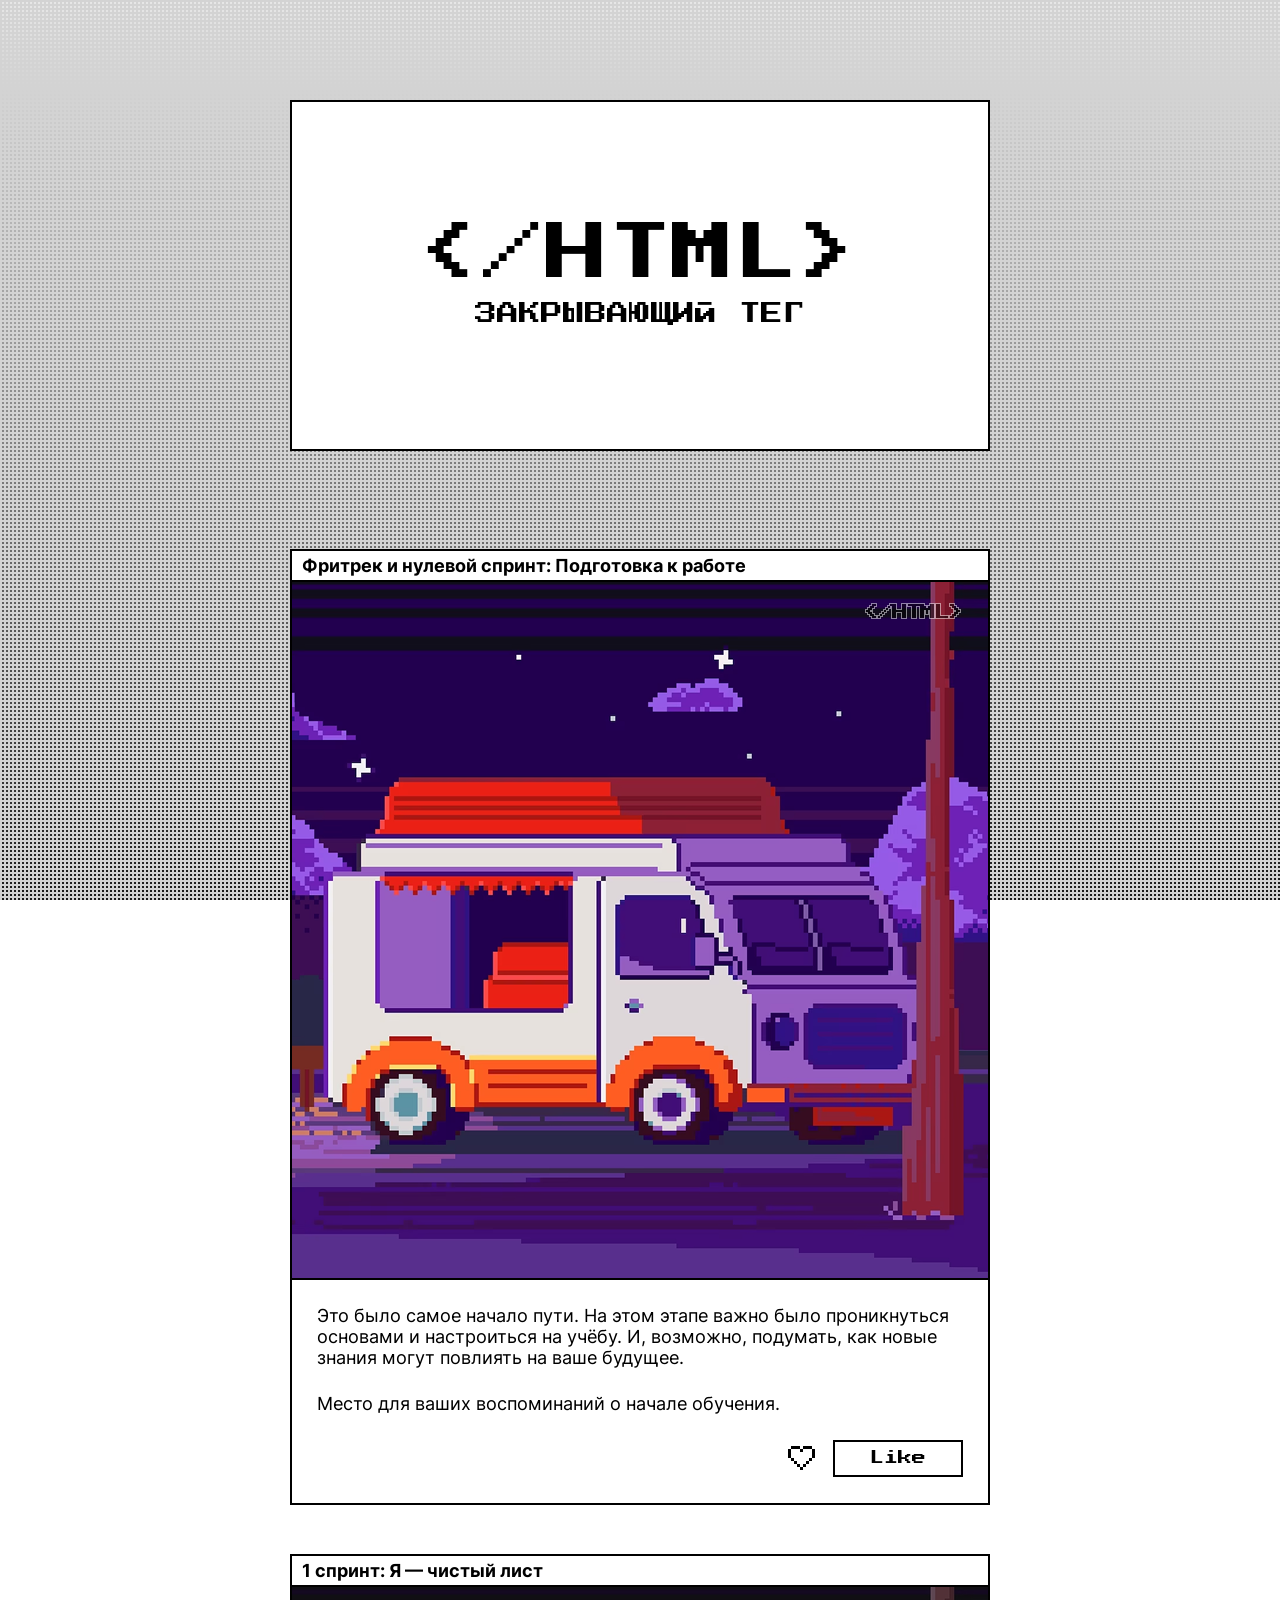
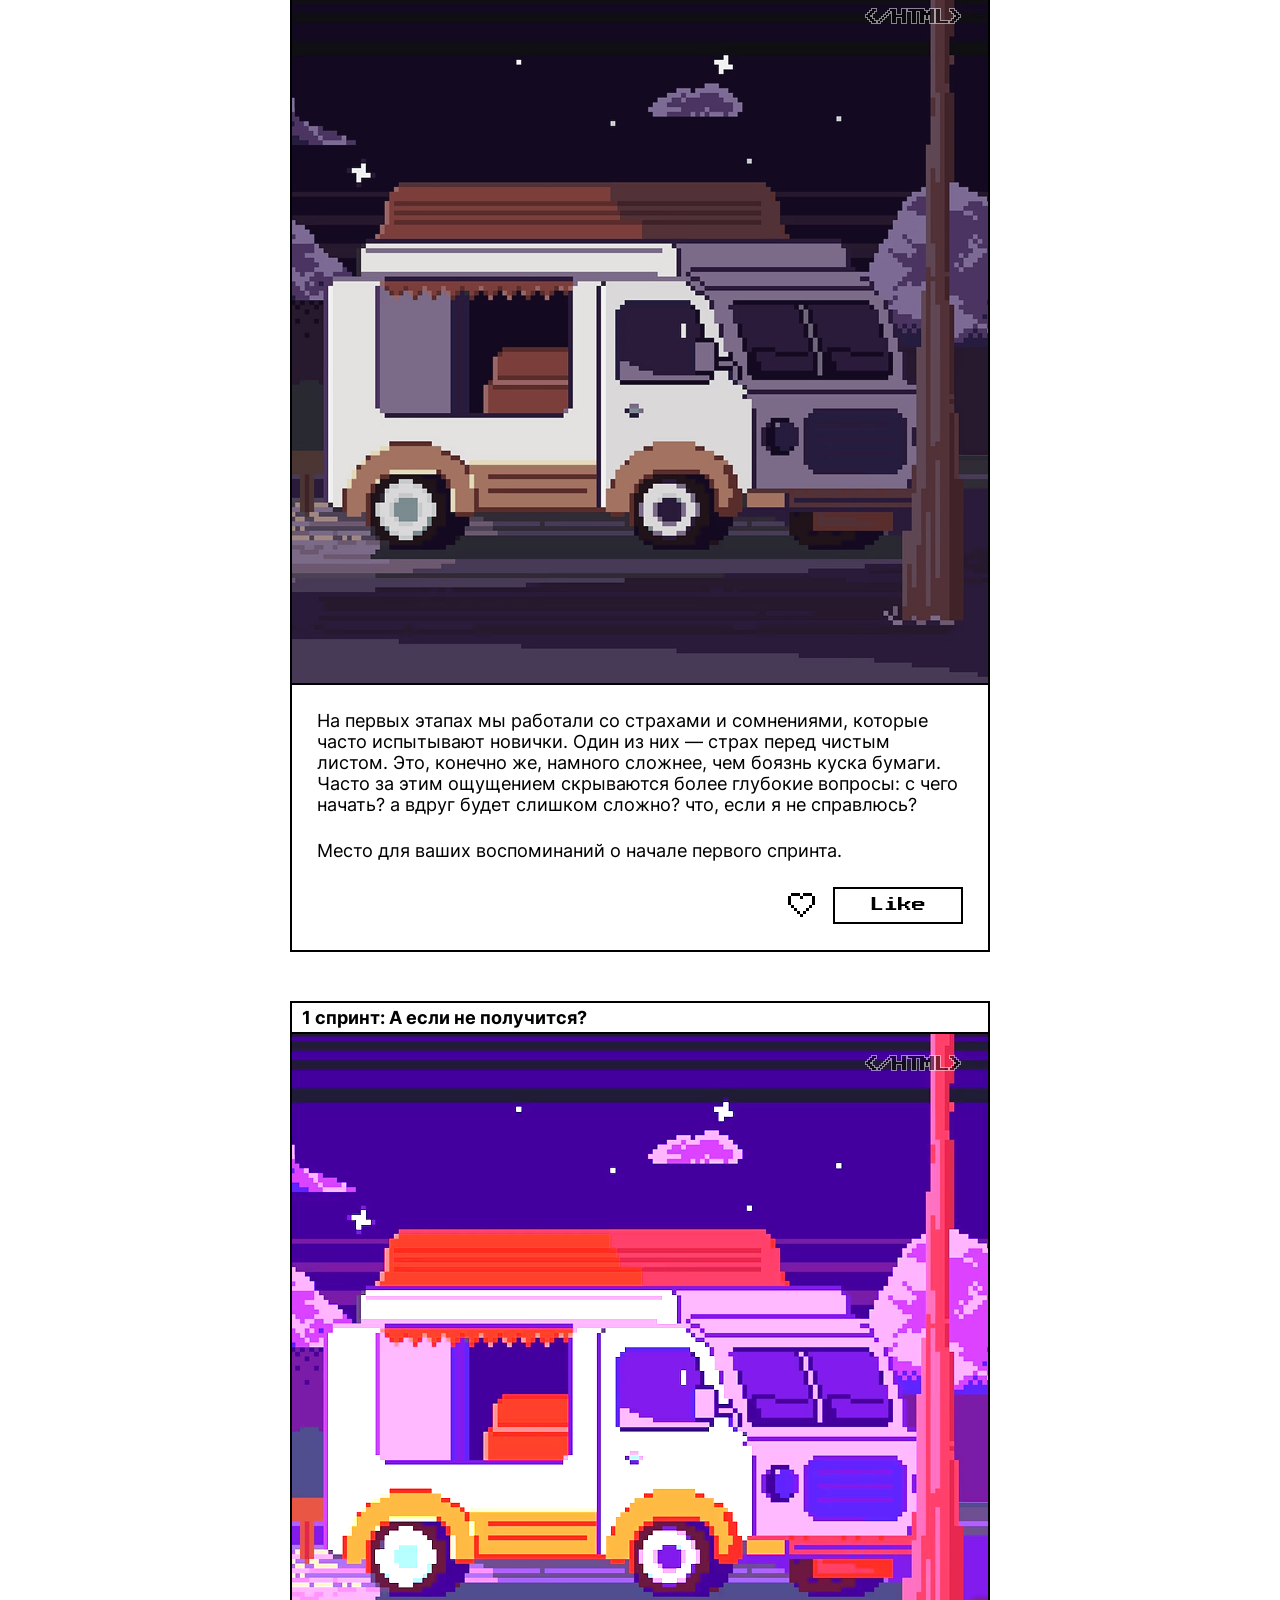
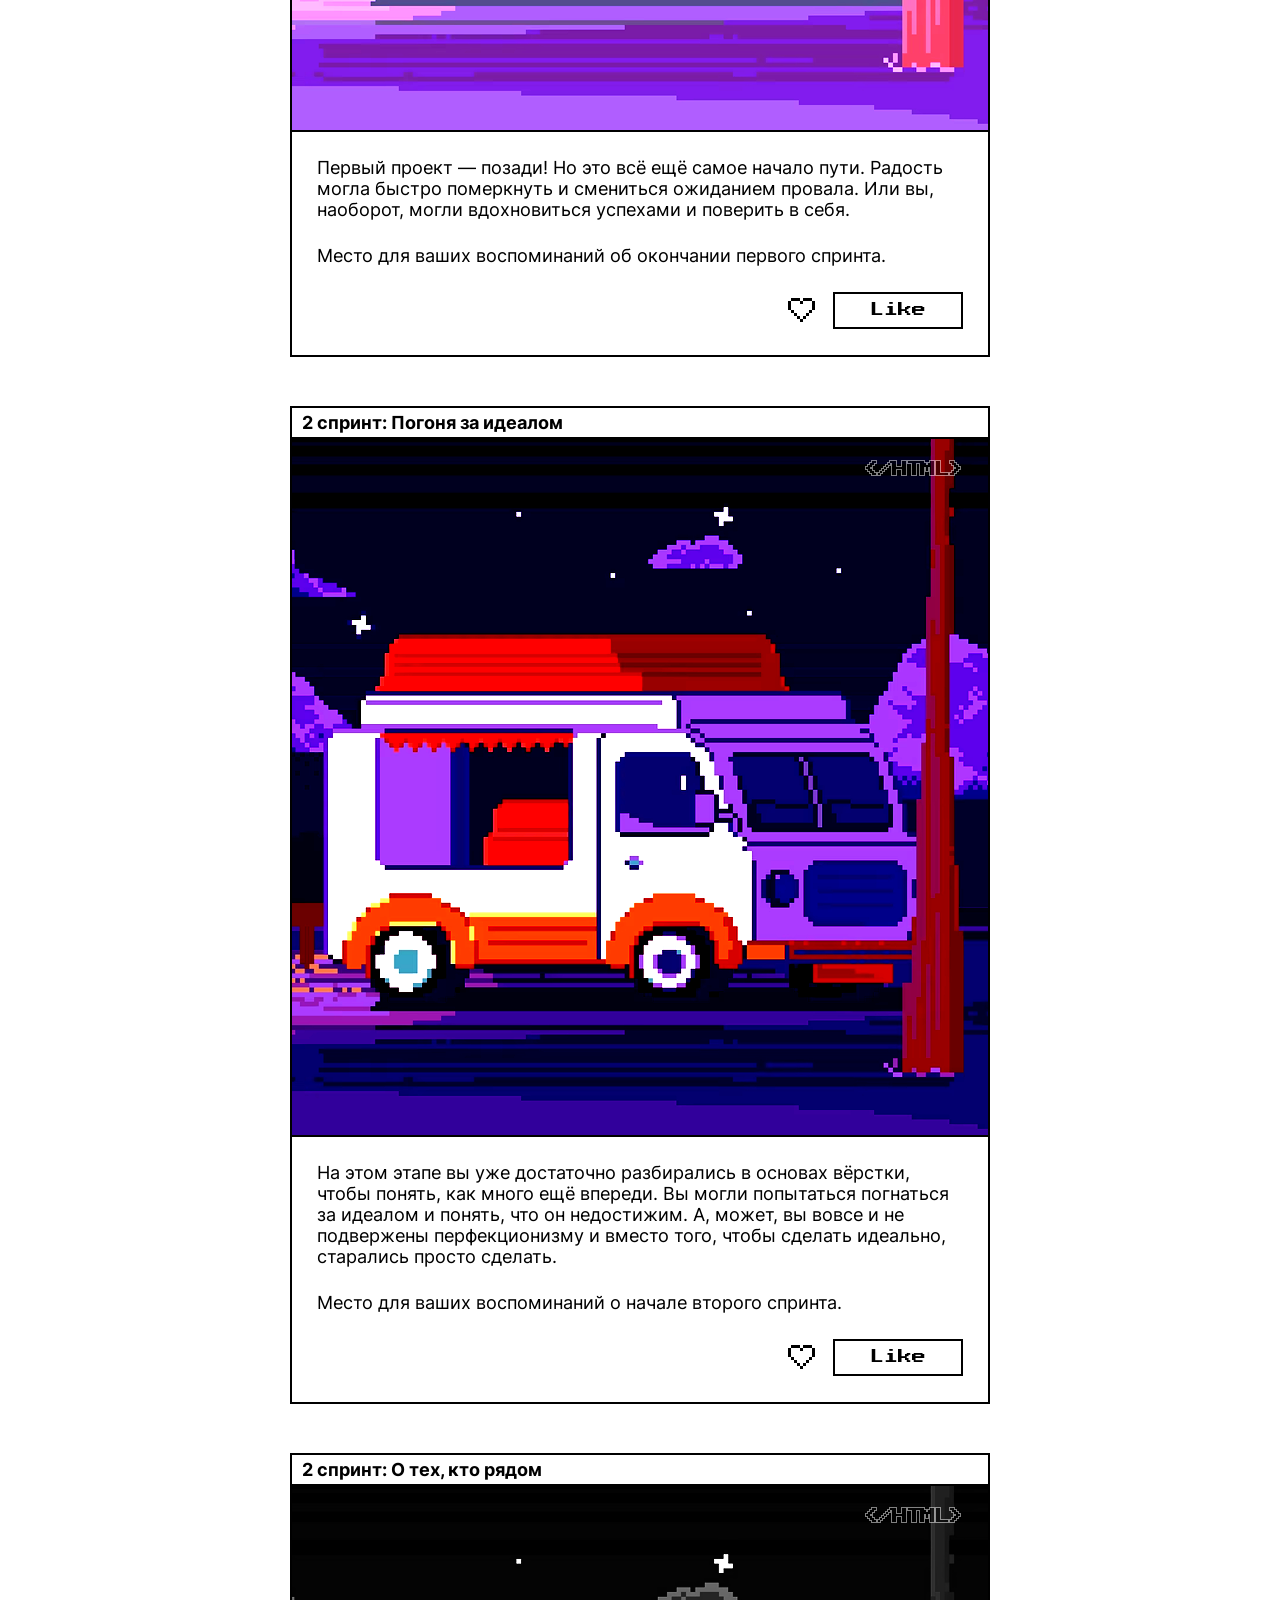
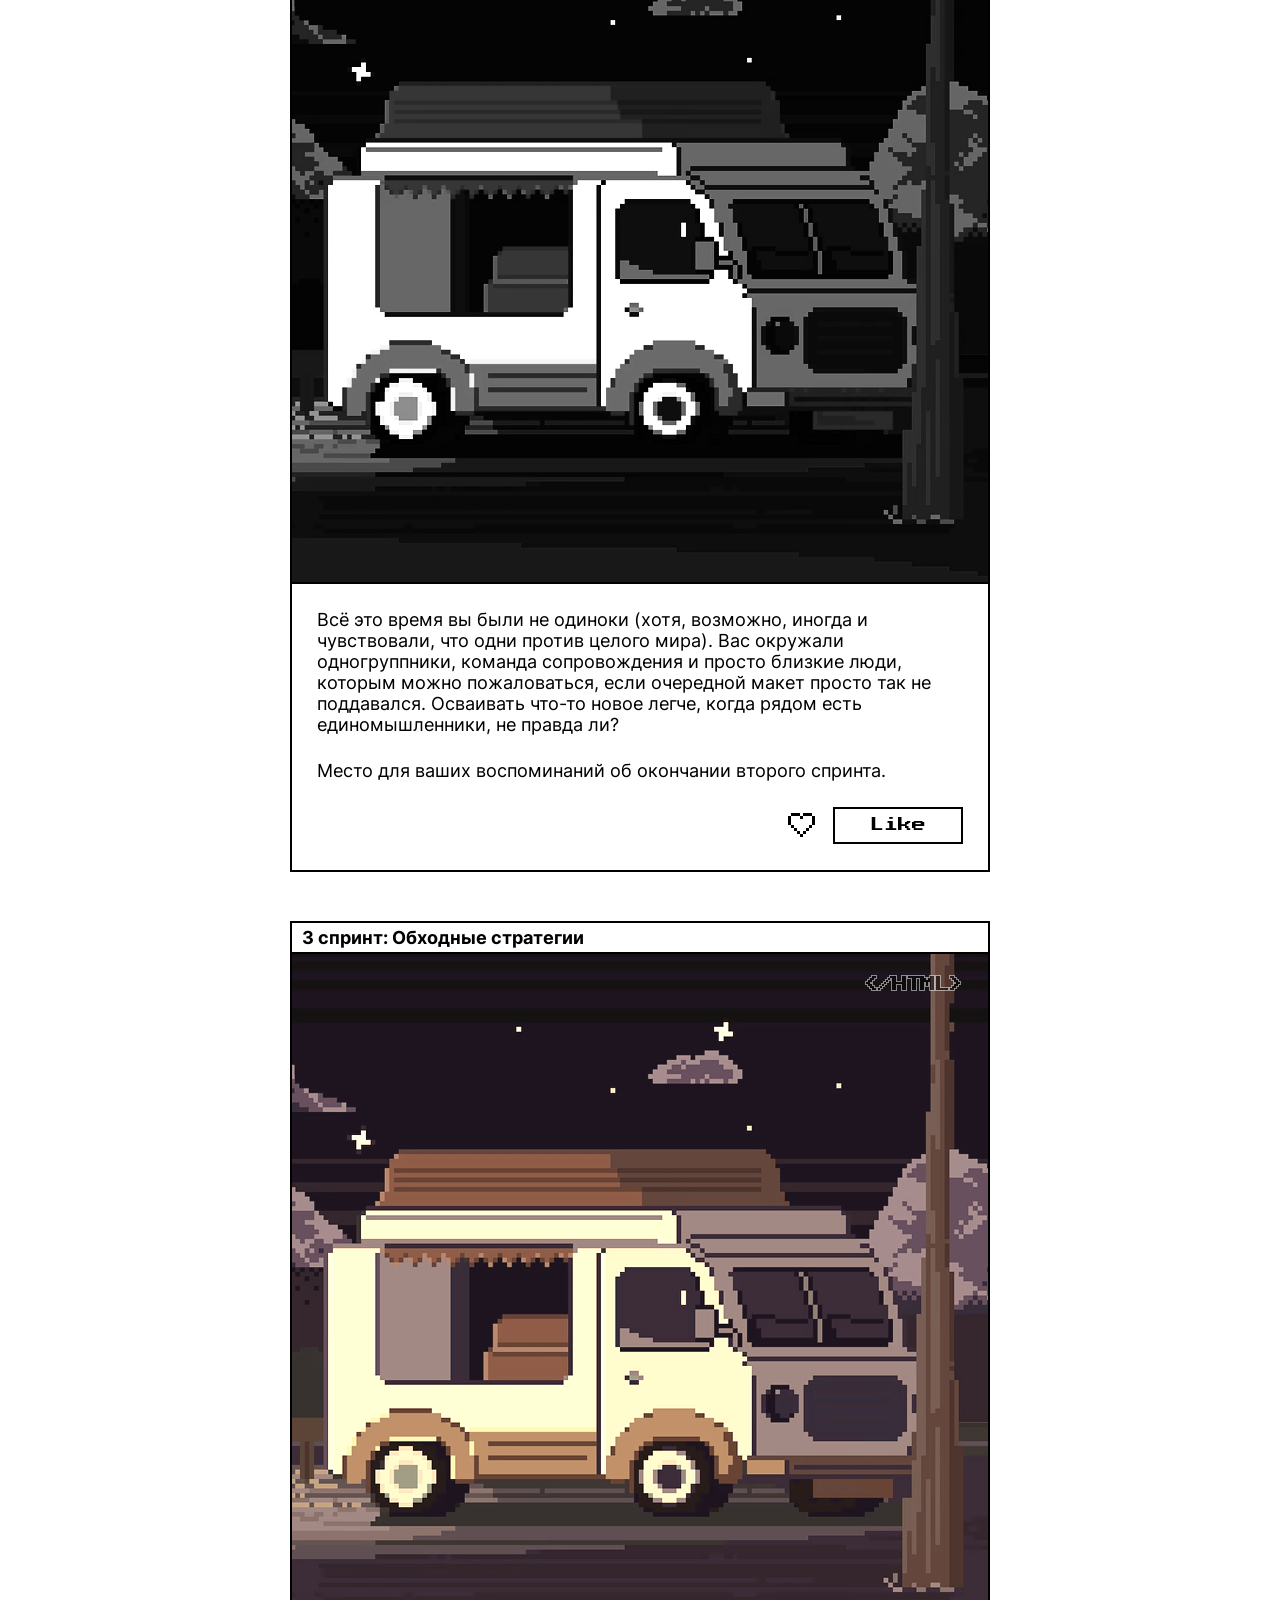
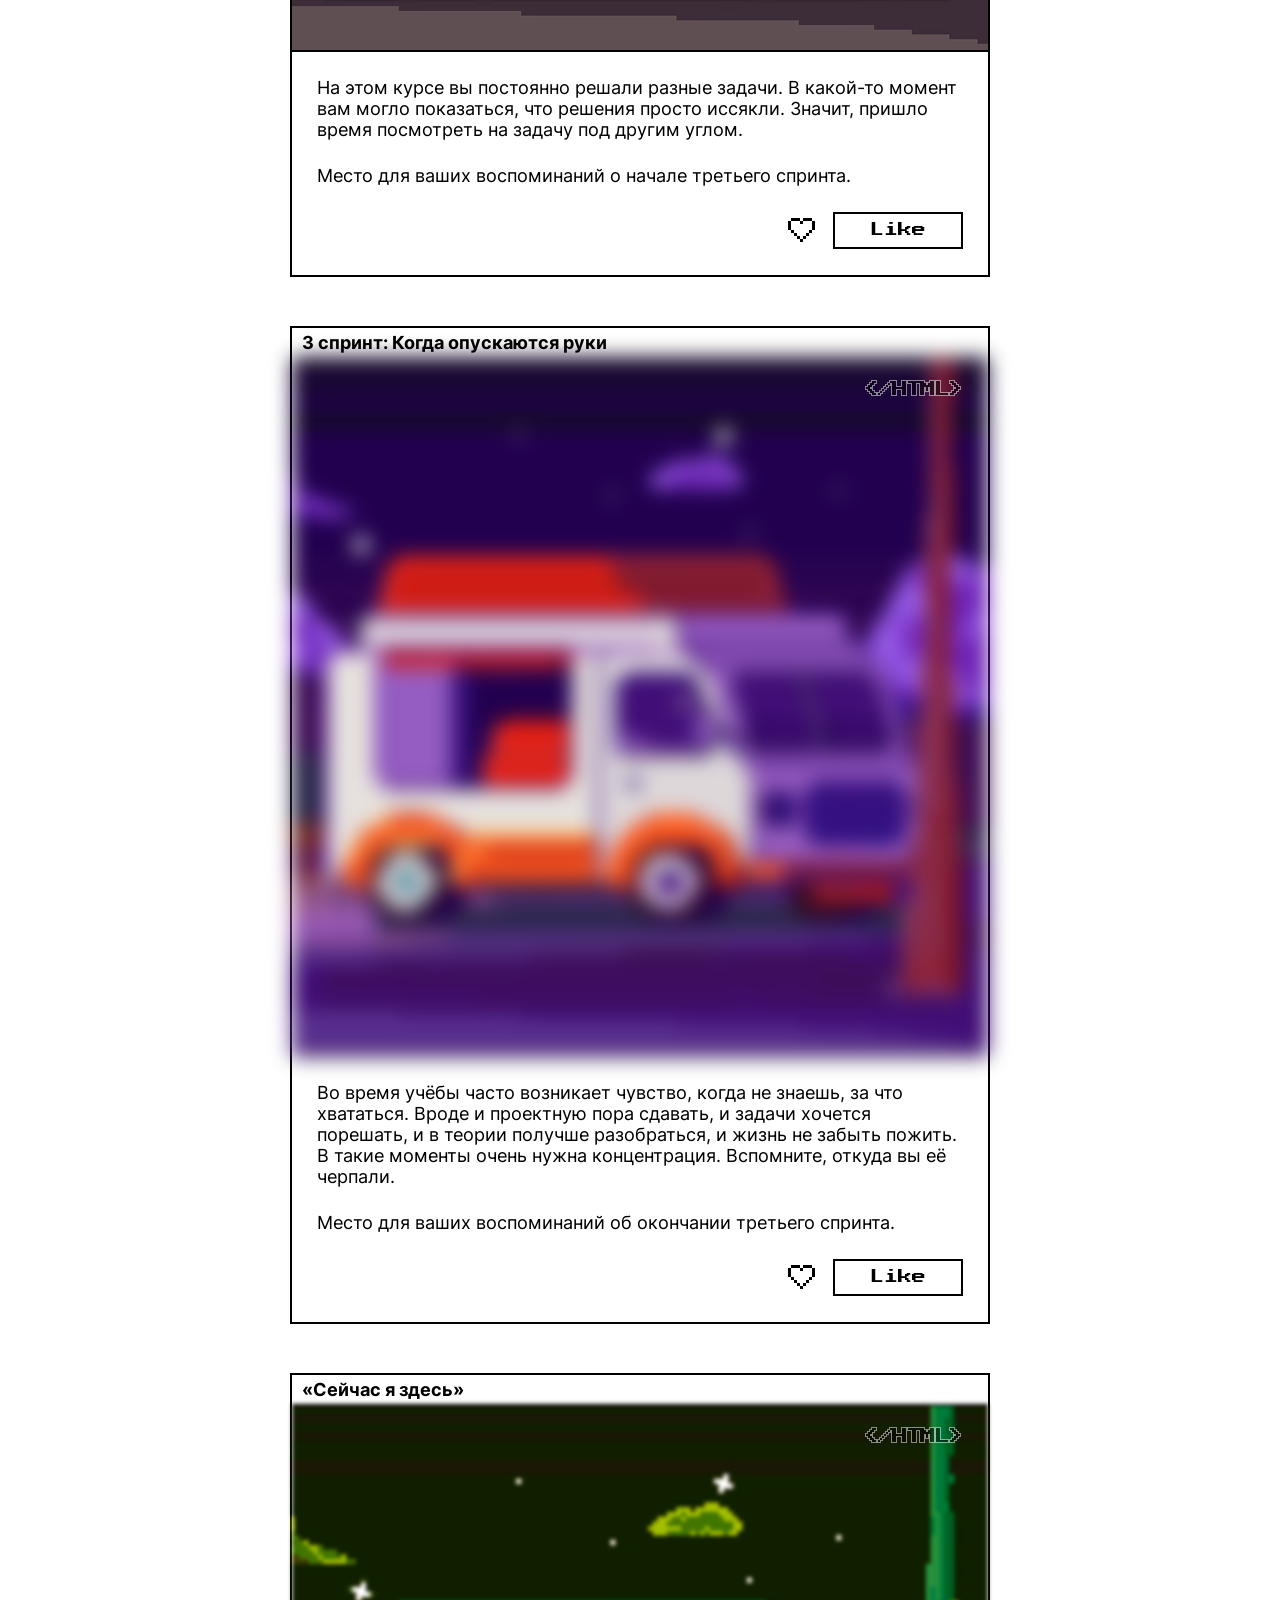
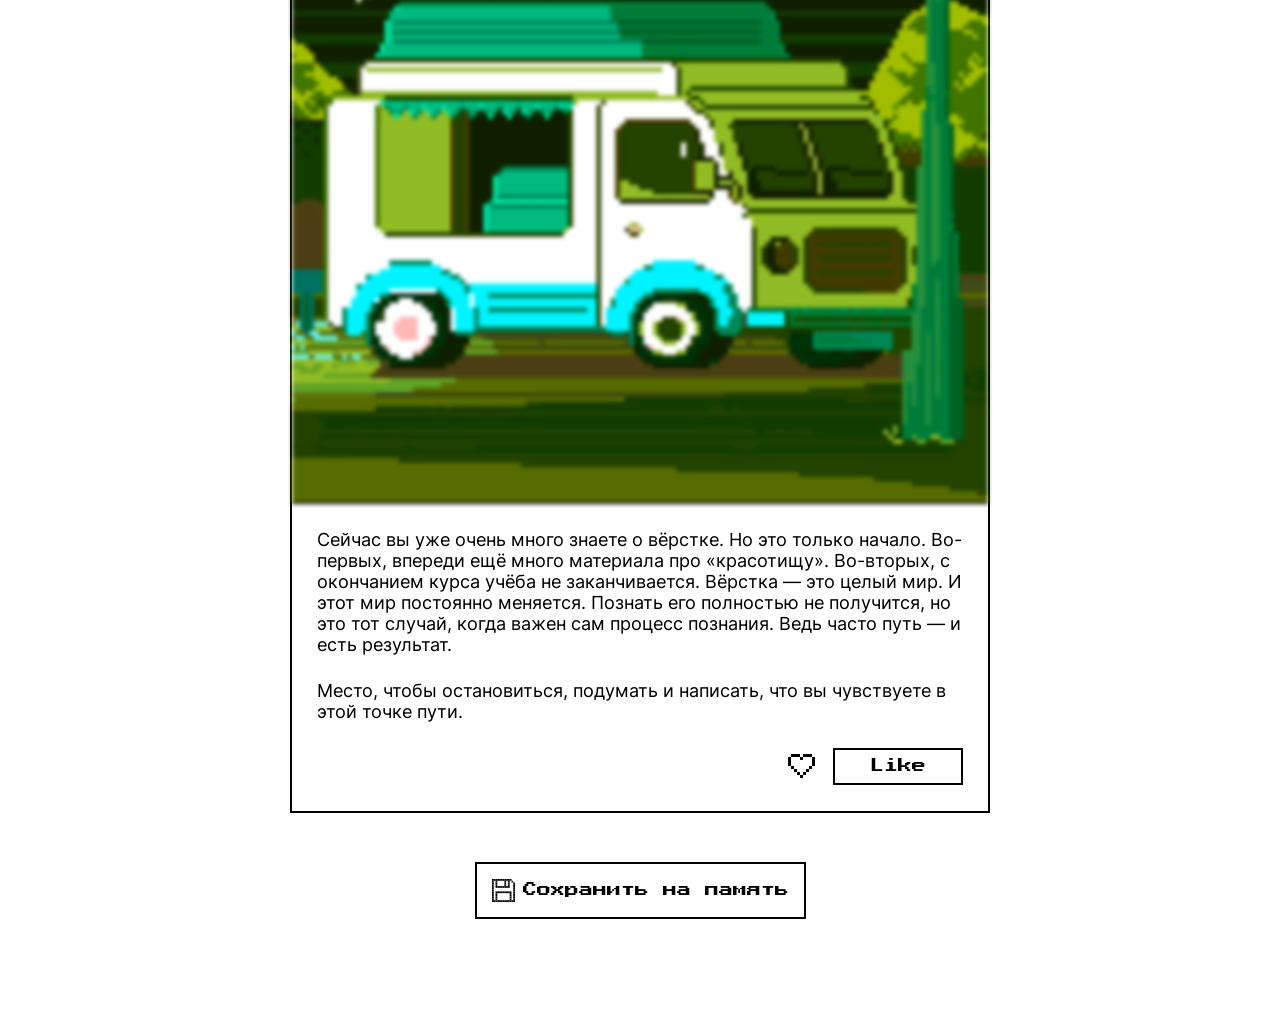
==== commit c3812b47: "feat: add main v10" ====
--- a/index.html
+++ b/index.html
@@ -639,8 +639,8 @@
           <h2 class="main__title">1 спринт: Я — чистый лист</h2>
           <div class="main__img-wrapper">
             <img
-              class="main__img"
-              src="./images/image-2.png"
+              class="main__img filter-grayscale"
+              src="./images/image.png"
               alt="Мультяшный фургон в пиксельной графике в стиле старых игр Sega или Dendy"
               loading="lazy"
             />
@@ -699,8 +699,8 @@
           <h2 class="main__title">1 спринт: А если не получится?</h2>
           <div class="main__img-wrapper">
             <img
-              class="main__img"
-              src="./images/image-3.png"
+              class="main__img filter-brightness"
+              src="./images/image.png"
               alt="Мультяшный фургон в пиксельной графике в стиле старых игр Sega или Dendy"
               loading="lazy"
             />
@@ -757,8 +757,8 @@
           <h2 class="main__title">2 спринт: Погоня за идеалом</h2>
           <div class="main__img-wrapper">
             <img
-              class="main__img"
-              src="./images/image-4.png"
+              class="main__img filter-contrast"
+              src="./images/image.png"
               alt="Мультяшный фургон в пиксельной графике в стиле старых игр Sega или Dendy"
               loading="lazy"
             />
@@ -818,8 +818,8 @@
           <h2 class="main__title">2 спринт: О тех, кто рядом</h2>
           <div class="main__img-wrapper">
             <img
-              class="main__img"
-              src="./images/image-5.png"
+              class="main__img filter-xray"
+              src="./images/image.png"
               alt="Мультяшный фургон в пиксельной графике в стиле старых игр Sega или Dendy"
               loading="lazy"
             />
@@ -879,8 +879,8 @@
           <h2 class="main__title">3 спринт: Обходные стратегии</h2>
           <div class="main__img-wrapper">
             <img
-              class="main__img"
-              src="./images/image-6.png"
+              class="main__img filter-sepia"
+              src="./images/image.png"
               alt="Мультяшный фургон в пиксельной графике в стиле старых игр Sega или Dendy"
               loading="lazy"
             />
@@ -937,8 +937,8 @@
           <h2 class="main__title">3 спринт: Когда опускаются руки</h2>
           <div class="main__img-wrapper">
             <img
-              class="main__img"
-              src="./images/image-7.png"
+              class="main__img filter-blur"
+              src="./images/image.png"
               alt="Мультяшный фургон в пиксельной графике в стиле старых игр Sega или Dendy"
               loading="lazy"
             />
@@ -997,8 +997,8 @@
           <h2 class="main__title">«Сейчас я здесь»</h2>
           <div class="main__img-wrapper">
             <img
-              class="main__img"
-              src="./images/image-8.png"
+              class="main__img  filter-hue-rotate"
+              src="./images/image.png"
               alt="Мультяшный фургон в пиксельной графике в стиле старых игр Sega или Dendy"
               loading="lazy"
             />
--- a/styles/style.css
+++ b/styles/style.css
@@ -36,6 +36,7 @@
   align-items: center;
   gap: 18px;
   margin-top: 100px;
+  border: 2px solid var(--text-color);
   padding-top: 120px;
   padding-bottom: clamp(7.5rem, 7.39rem + 0.47vw, 7.813rem);
   color: var(--text-color);
@@ -63,7 +64,8 @@
 
 /* main [ */
 .main {
-  margin-top: 103px;
+  /* margin-top: 103px; */
+  margin-top: 98px;
   padding-bottom: 100px;
   background-color: var(--background-color);
 }
@@ -168,7 +170,7 @@
   background-color: var(--background-color);
 }
 
-.card__like-button {
+/* .card__like-button {
   border: 2px solid var(--text-color);
   border-radius: 0;
   padding: 10px 35px;
@@ -179,7 +181,7 @@
   font-style: normal;
   line-height: 90%;
   background-color: var(--background-color);
-}
+} */
 
 .like-icon {
   display: block;
@@ -187,7 +189,7 @@
   height: 36px;
 }
 
-.main__btn-save {
+/* .main__btn-save {
   display: flex;
   flex-direction: row;
   justify-content: center;
@@ -205,7 +207,7 @@
   font-style: normal;
   line-height: 90%;
   background-color: var(--background-color);
-}
+} */
 
 .main__icon-save {
   width: 23px;
@@ -214,21 +216,85 @@
 
 /* main ] */
 
+/* buttons [*/
+.modal-ok-btn,
+.main__btn-save,
+.card__like-button {
+  border: 2px solid var(--text-color);
+  border-radius: 0;
+  color: var(--text-color);
+  font-family: var(--accent-font);
+  font-weight: 400;
+  font-size: 14px;
+  font-style: normal;
+  line-height: 90%;
+  background-color: var(--background-color);
+}
+
+.modal-ok-btn {
+  grid-column: 1 / -1;
+  /* border: 2px solid var(--text-color); */
+  padding: 9px 17px;
+  /* color: var(--text-color); */
+  /* font-family: var(--accent-font); */
+  /* font-weight: 400; */
+  /* font-size: 14px; */
+  /* font-style: normal; */
+  /* line-height: 90%; */
+  text-transform: uppercase;
+  /* background-color: var(--background-color); */
+  /* border-radius: 0; */
+}
+
+.main__btn-save {
+  display: flex;
+  flex-direction: row;
+  justify-content: center;
+  align-items: center;
+  gap: 8px;
+  margin: 0 auto;
+  margin-top: 49px;
+  /* border: 2px solid var(--text-color); */
+  /* border-radius: 0; */
+  padding: 15px;
+  /* color: var(--text-color); */
+  /* font-family: var(--accent-font); */
+  /* font-weight: 400; */
+  /* font-size: 14px; */
+  /* font-style: normal; */
+  /* line-height: 90%; */
+  /* background-color: var(--background-color); */
+}
+
+.card__like-button {
+  /* border: 2px solid var(--text-color); */
+  /* border-radius: 0; */
+  padding: 10px 35px;
+  /* color: var(--text-color); */
+  /* font-family: var(--accent-font); */
+  /* font-weight: 400; */
+  /* font-size: 14px; */
+  /* font-style: normal; */
+  /* line-height: 90%; */
+  /* background-color: var(--background-color); */
+}
+/* buttons ]*/
+
 /* dialog [ */
-/* .modal { */
 .modal[open] {
   display: grid;
   grid-template-columns: repeat(2, auto);
   grid-auto-columns: auto;
+  align-items: center;
+  row-gap: 30px;
   column-gap: 20px;
-  row-gap: 30px;
   width: 353px;
   padding: 30px;
-  align-items: center;
-  position: fixed;
-  top: 0;
-  left: 0;
-  z-index: 9999;
+}
+
+.modal::backdrop {
+  background-color: var(--text-color);
+  opacity: 0.5;
 }
 
 .modal .main__icon-save {
@@ -246,7 +312,7 @@
   text-transform: uppercase;
 }
 
-.modal-ok-btn {
+/* .modal-ok-btn {
   grid-column: 1 / -1;
   border: 2px solid var(--text-color);
   padding: 9px 17px;
@@ -258,9 +324,46 @@
   line-height: 90%;
   text-transform: uppercase;
   background-color: var(--background-color);
-}
+} */
 
 /* dialog ] */
+
+/* image-filters [ */
+
+/* 1 */
+.filter-contrast {
+  filter: contrast(200%);
+}
+
+/* 1 */
+.filter-blur {
+  filter: blur(10px);
+}
+
+/* 1 */
+.filter-grayscale {
+  filter: grayscale(70%);
+}
+
+/* 1 */
+.filter-brightness {
+  filter: brightness(200%);
+}
+
+/* 1 */
+.filter-hue-rotate {
+  filter: hue-rotate(165deg) brightness(150%) blur(2px);
+}
+
+/* 1 */
+.filter-sepia {
+  filter: sepia(80%);
+}
+
+.filter-xray {
+    filter: invert(10%) contrast(200%) grayscale(100%);
+}
+/* image-filters ] */
 
 /* adaptability [ */
 @media (max-width: 376px) {
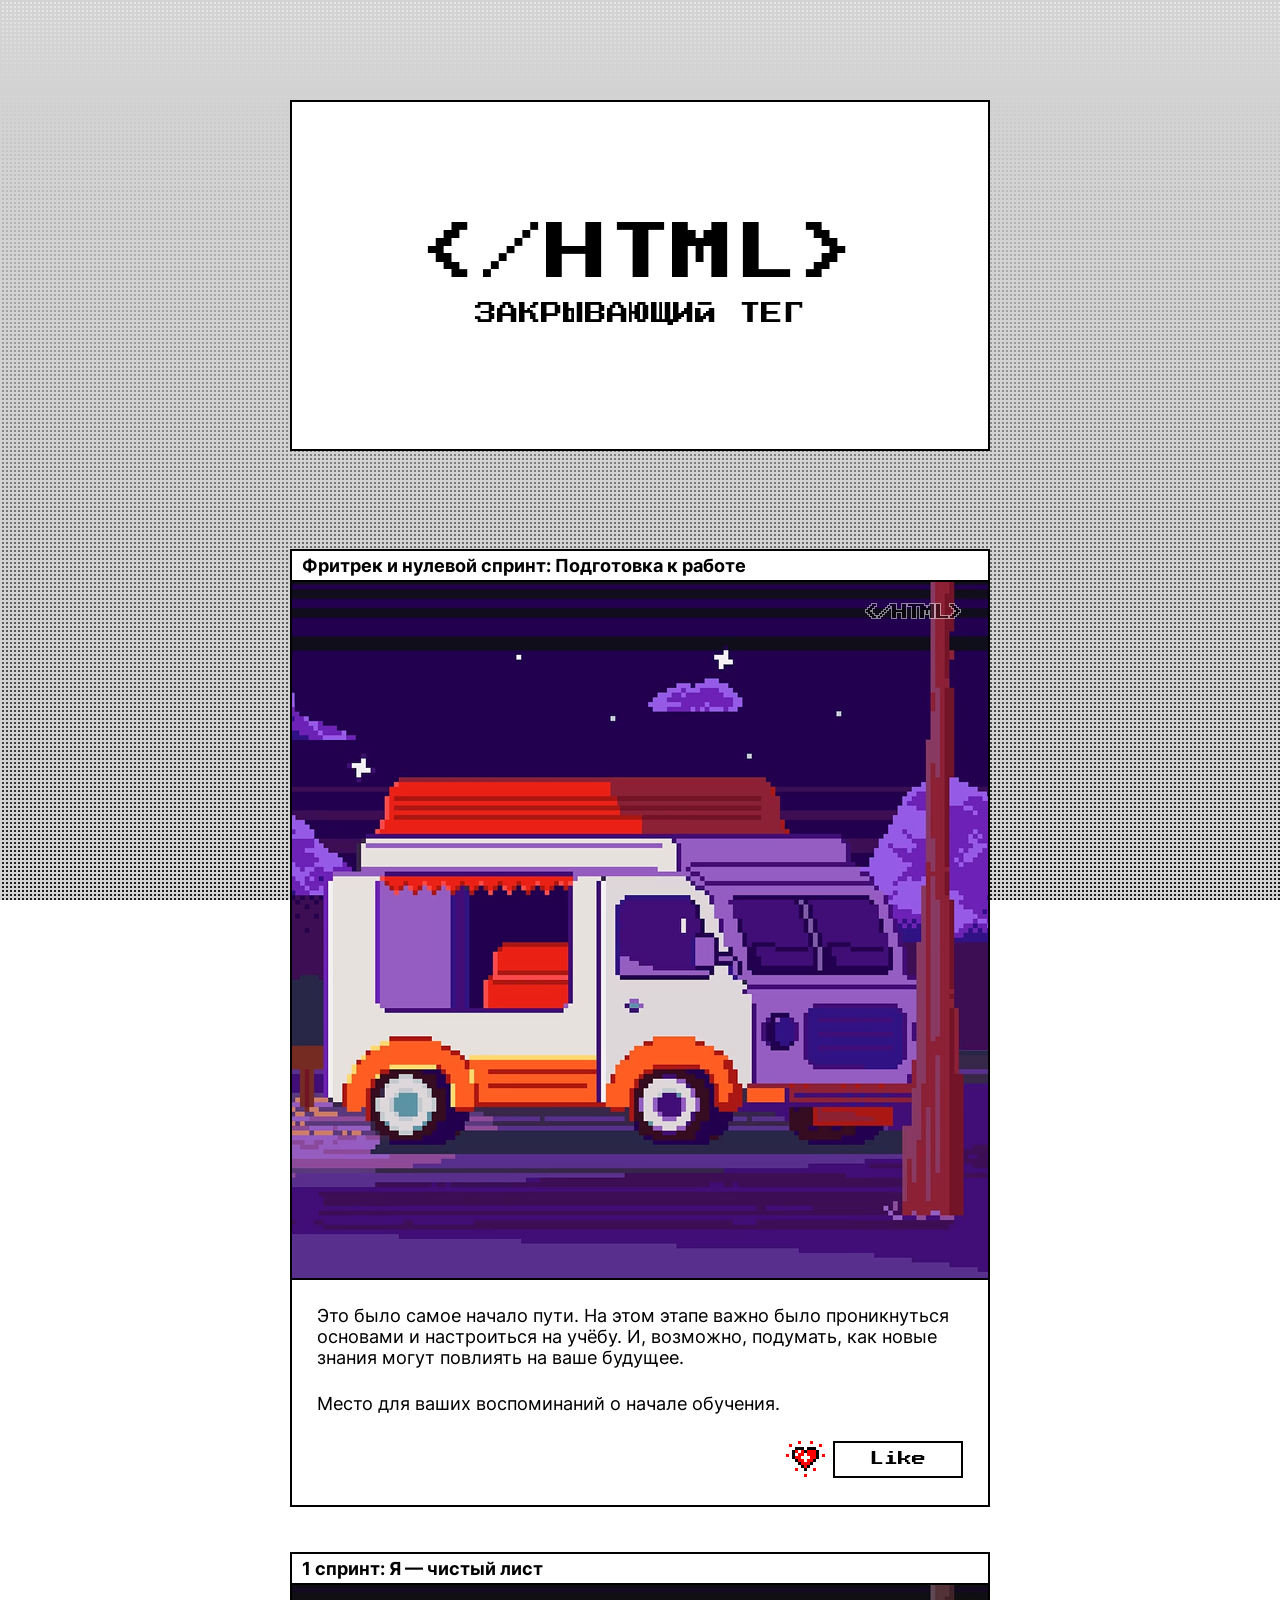
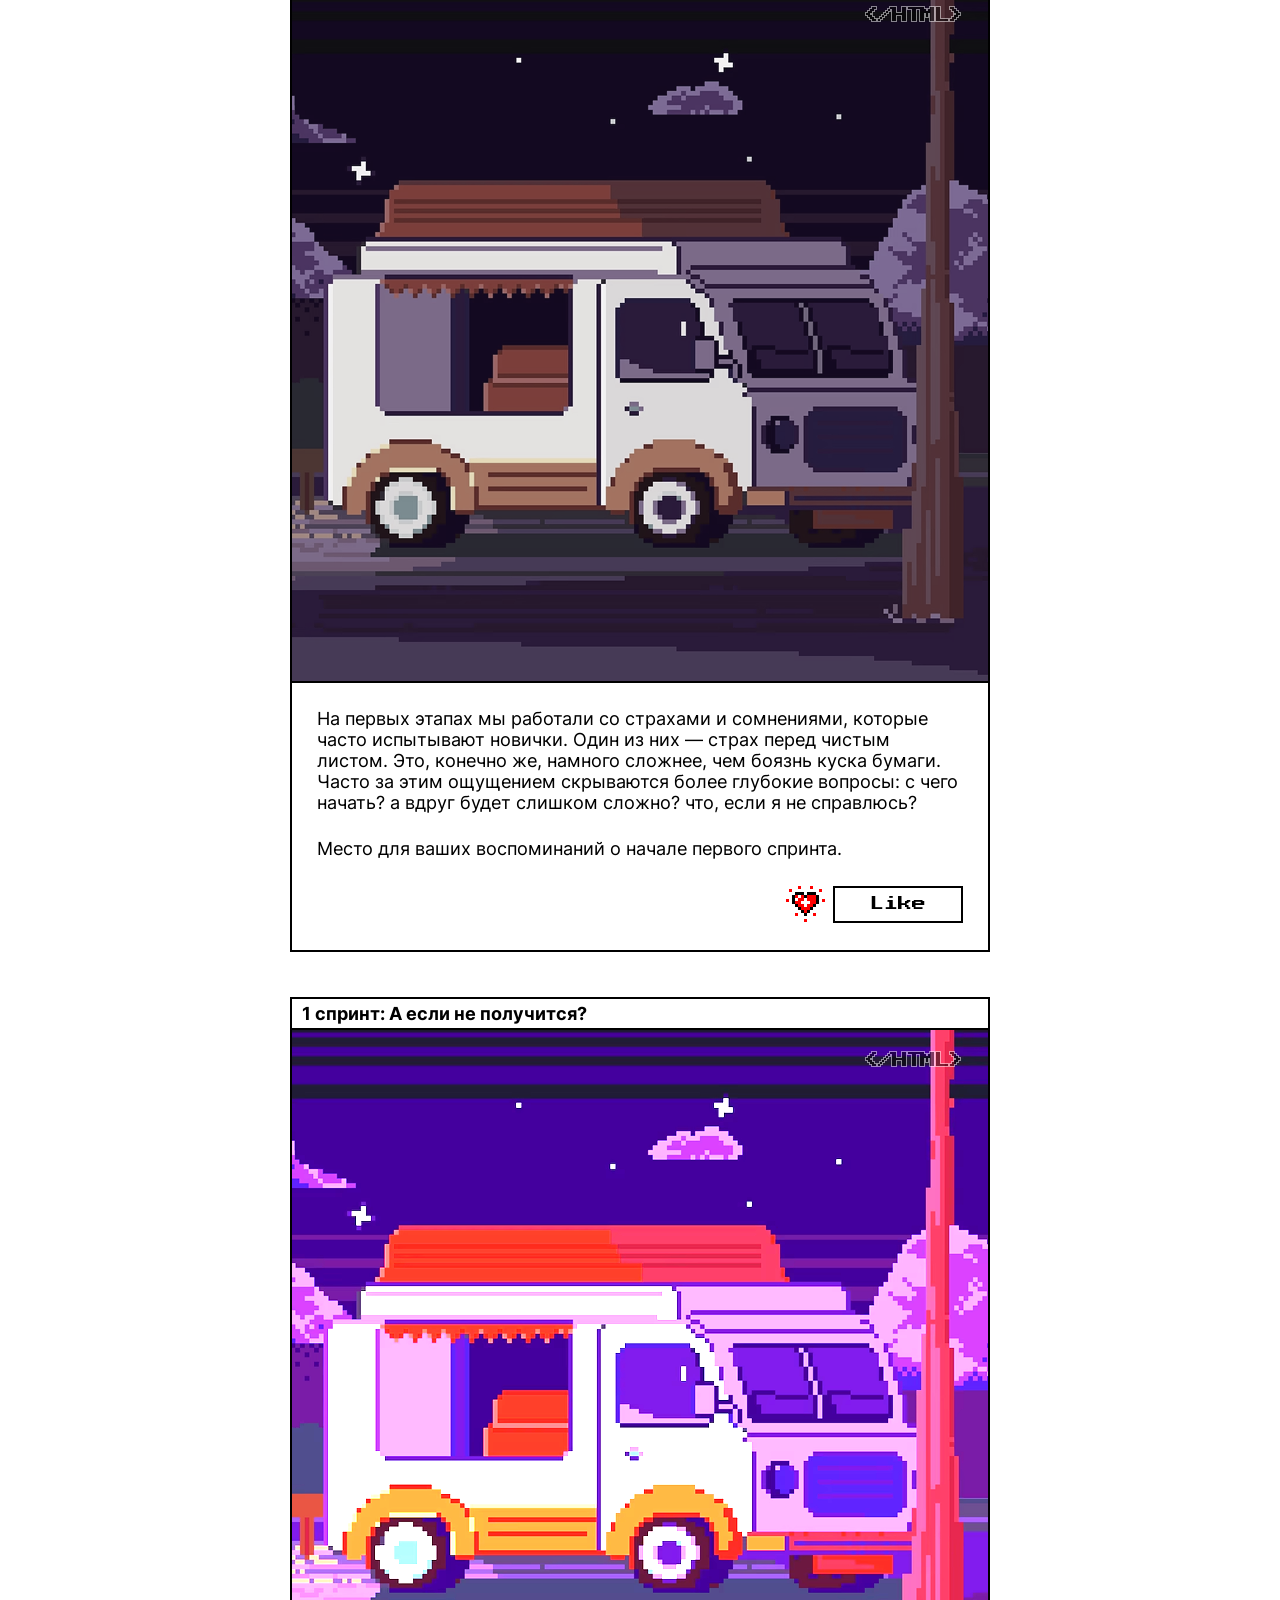
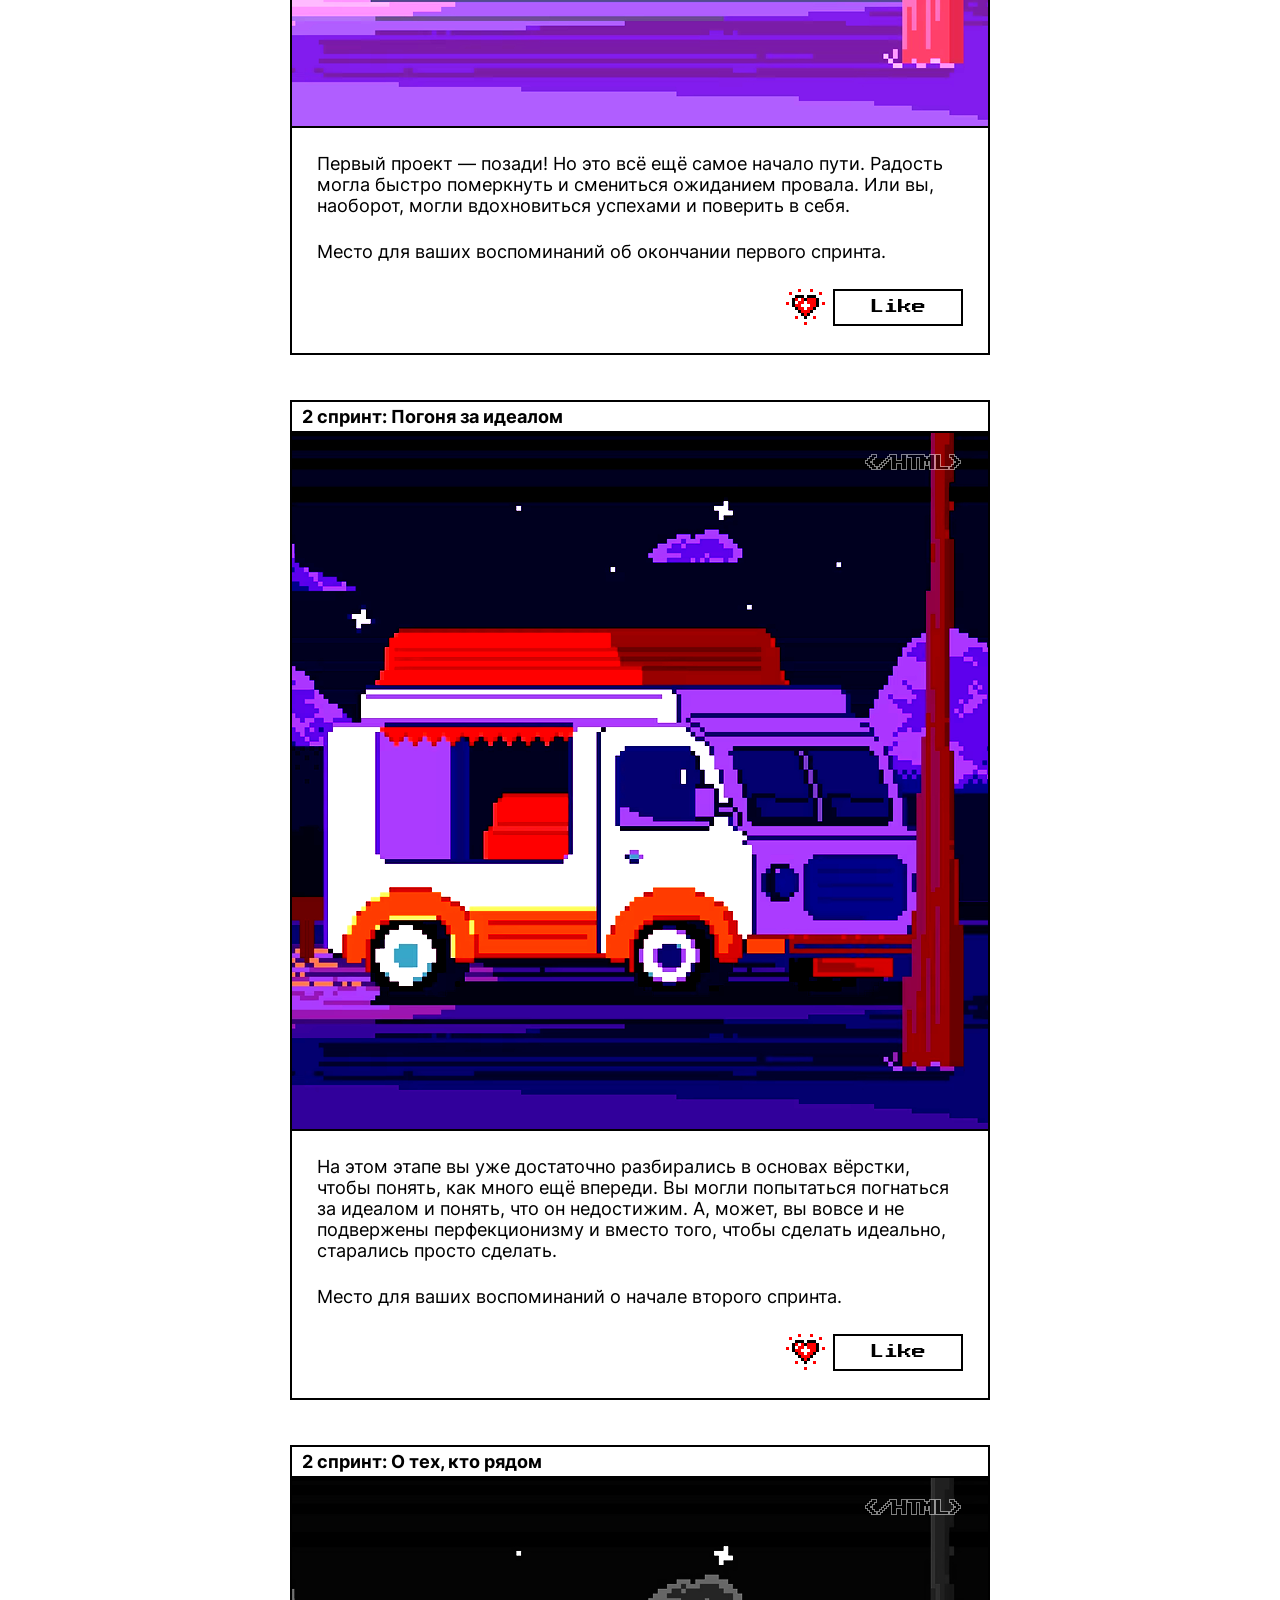
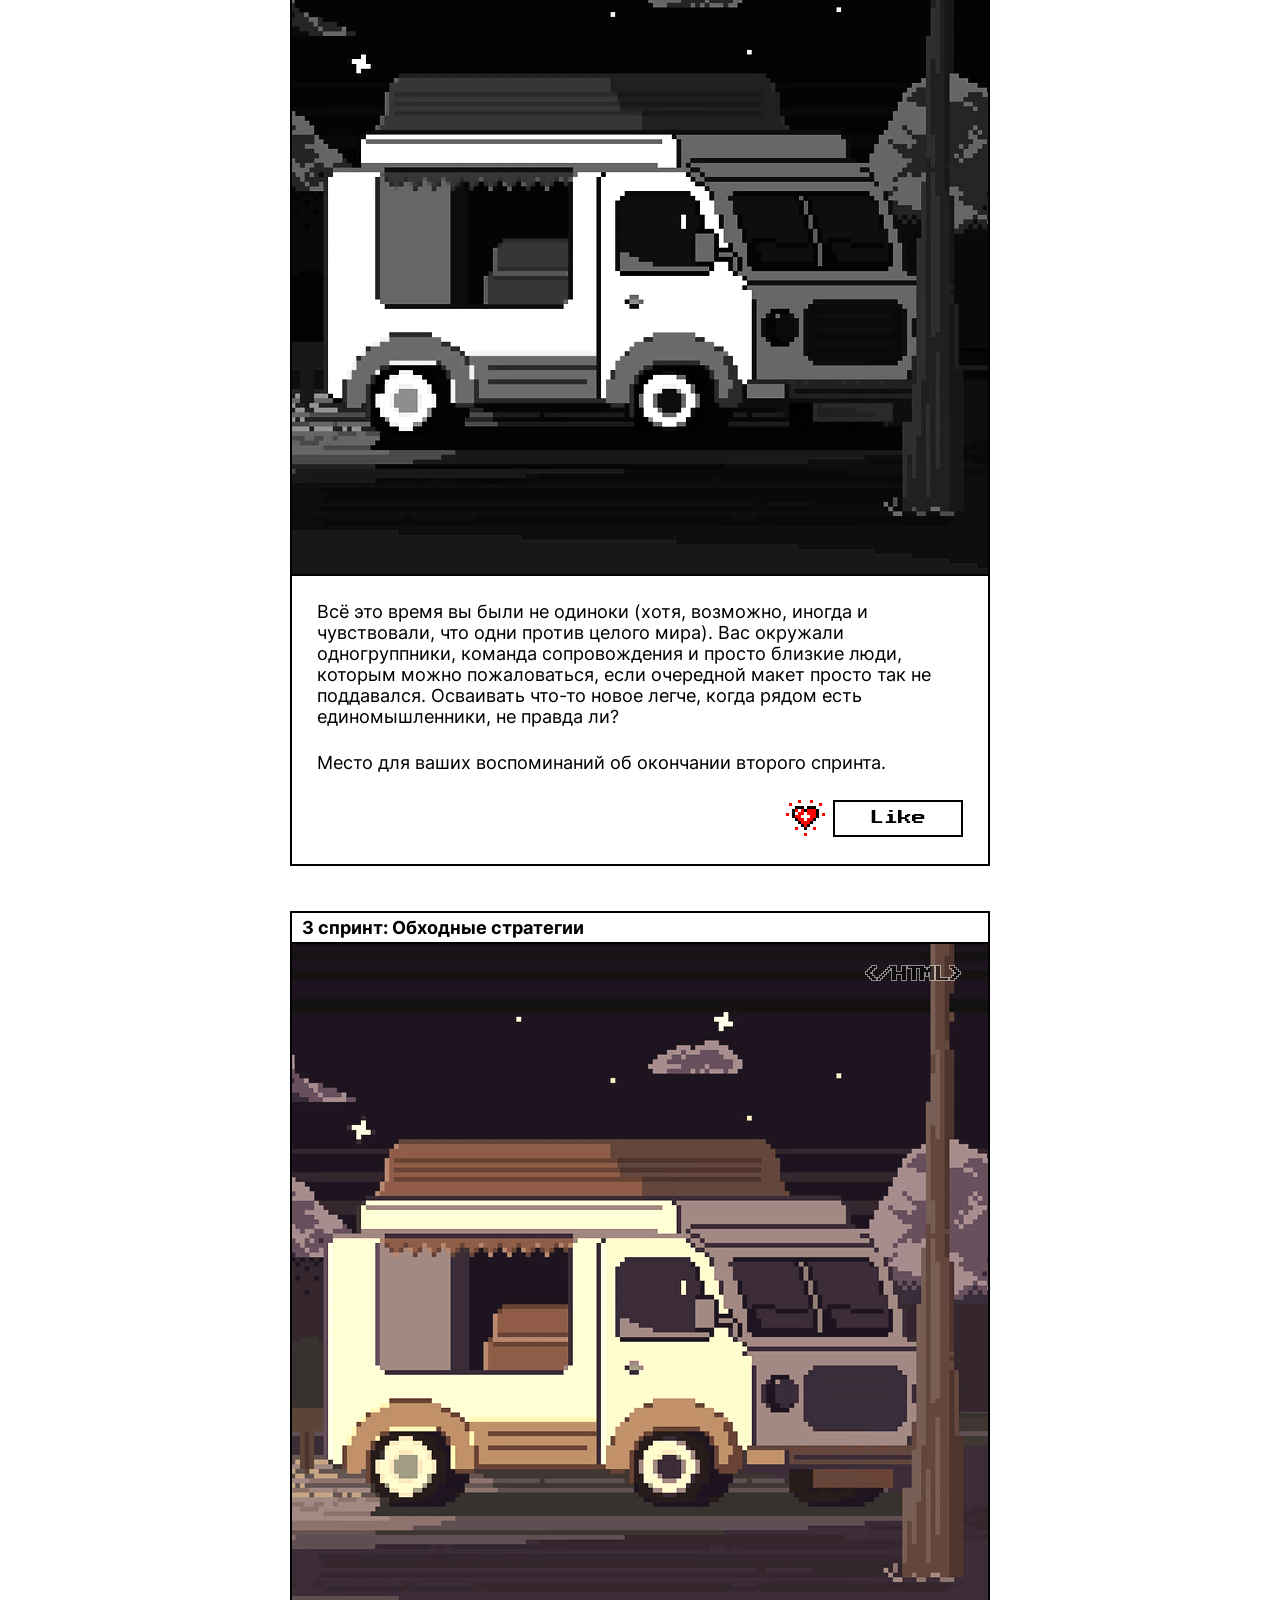
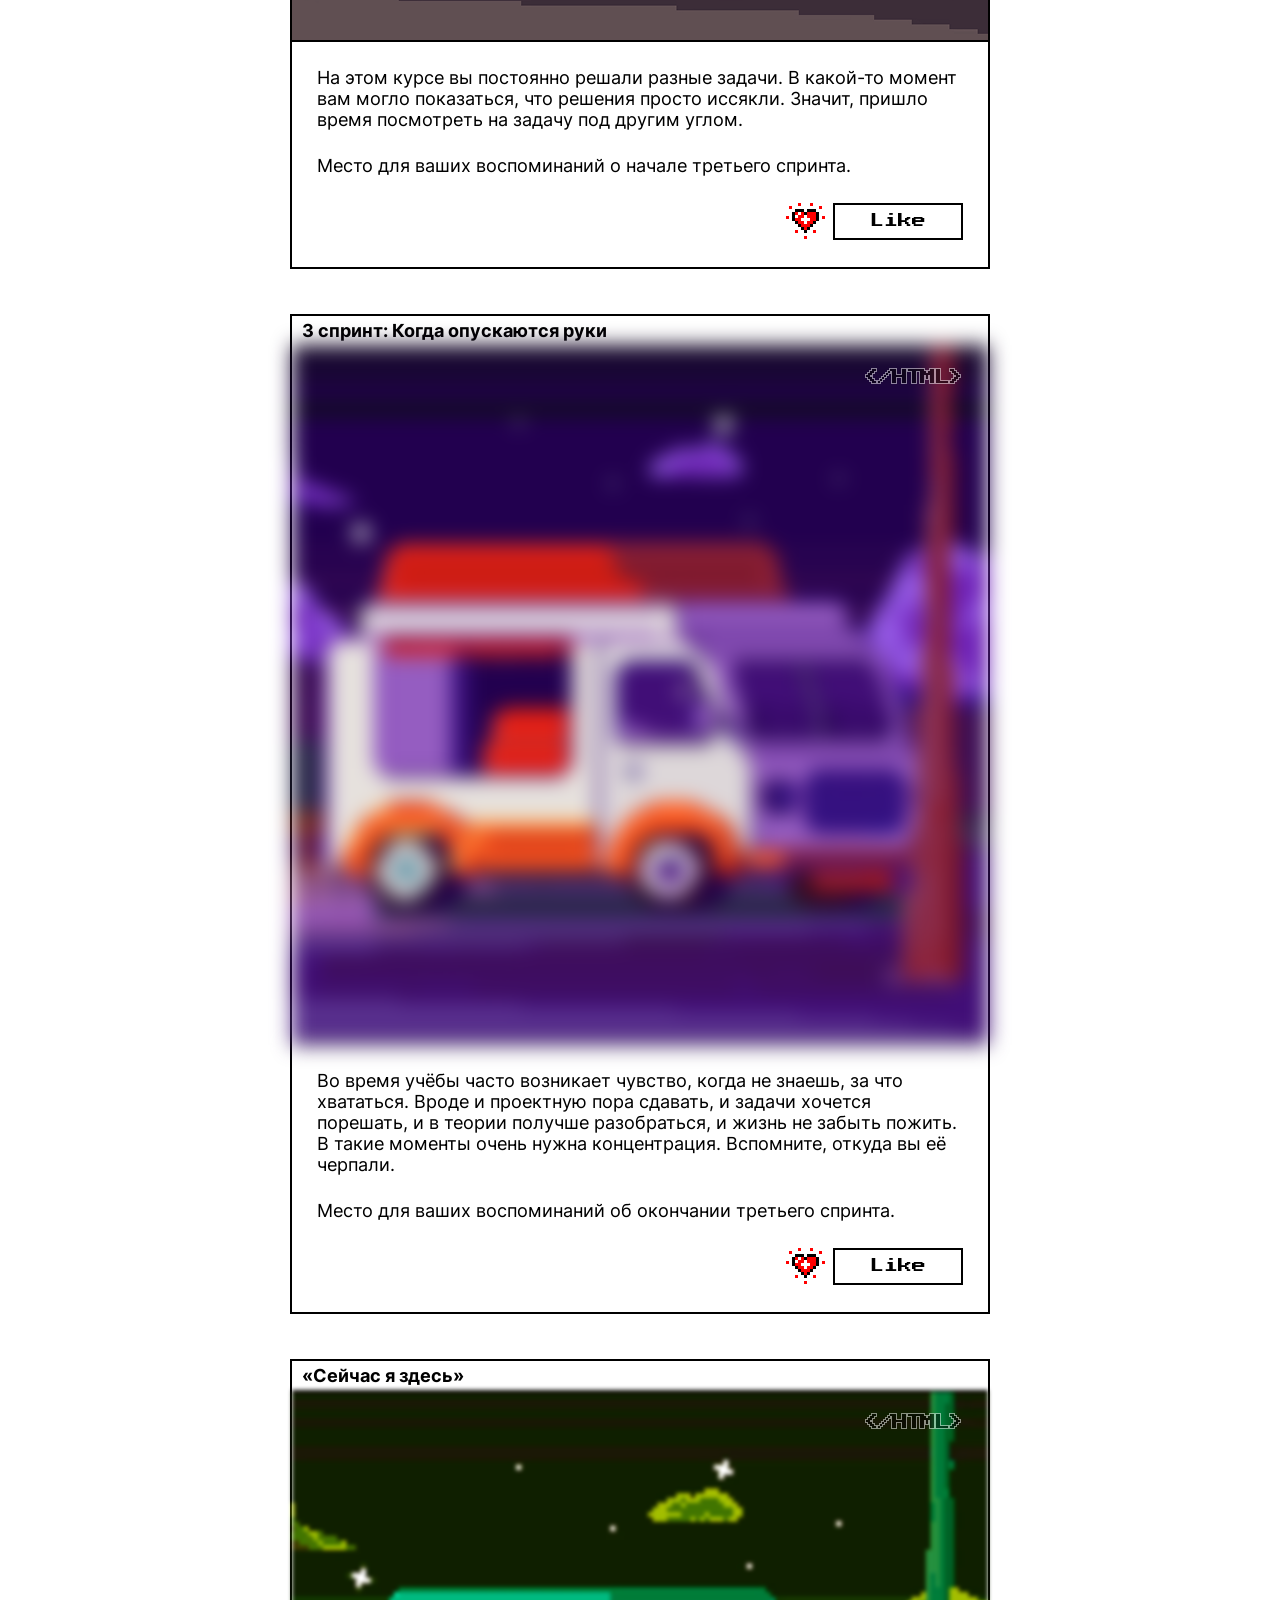
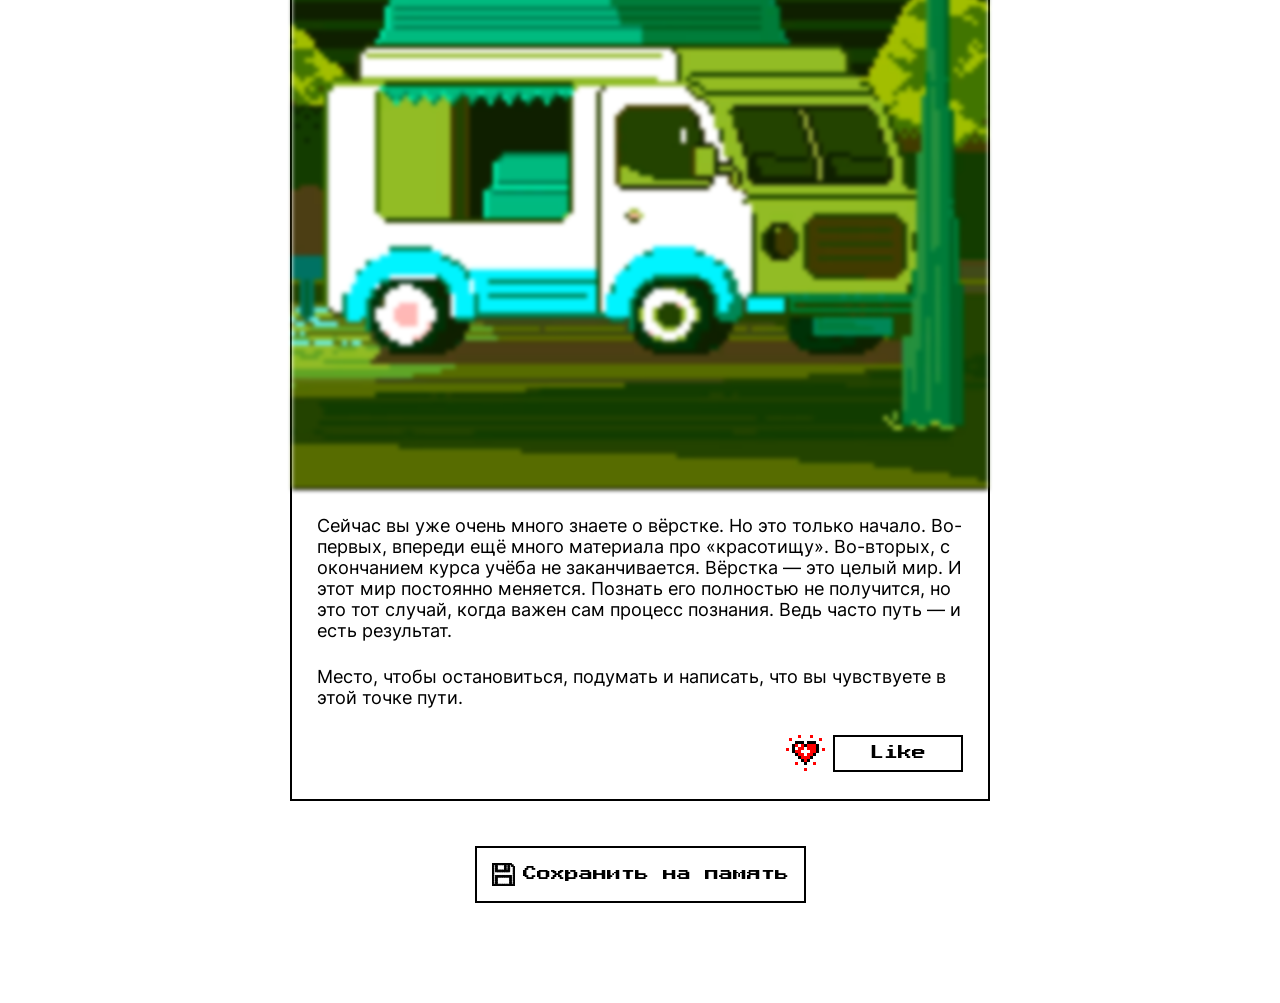
==== commit 3e9f5e56: "feat: add main v11" ====
--- a/index.html
+++ b/index.html
@@ -17,557 +17,631 @@
     <!-- favicon ] -->
   </head>
   <body class="page">
+    <!-- svg-list [ -->
     <svg style="display: none">
       <symbol id="floppy-icon" viewBox="0 0 28 28">
-        <svg
-          width="28"
-          height="28"
-          viewBox="0 0 28 28"
-          fill="none"
-          xmlns="http://www.w3.org/2000/svg"
-        >
-          <rect width="2.15385" height="2.15385" fill="black" />
-          <rect y="2.1543" width="2.15385" height="2.15385" fill="black" />
-          <rect y="4.30762" width="2.15385" height="2.15385" fill="black" />
-          <rect y="6.46191" width="2.15385" height="2.15385" fill="black" />
-          <rect y="8.61523" width="2.15385" height="2.15385" fill="black" />
-          <rect y="10.7695" width="2.15385" height="2.15385" fill="black" />
-          <rect y="12.9229" width="2.15385" height="2.15385" fill="black" />
-          <rect y="15.0771" width="2.15385" height="2.15385" fill="black" />
-          <rect y="17.2305" width="2.15385" height="2.15385" fill="black" />
-          <rect y="19.3848" width="2.15385" height="2.15385" fill="black" />
-          <rect y="21.5381" width="2.15385" height="2.15385" fill="black" />
-          <rect y="23.6924" width="2.15385" height="2.15385" fill="black" />
-          <rect y="25.8457" width="2.15385" height="2.15385" fill="black" />
-          <rect
-            x="23.6927"
-            width="2.15385"
-            height="2.15385"
-            transform="rotate(90 23.6927 0)"
+        <rect width="2.15385" height="2.15385" fill="currentColor" />
+        <rect y="2.1543" width="2.15385" height="2.15385" fill="currentColor" />
+        <rect
+          y="4.30762"
+          width="2.15385"
+          height="2.15385"
+          fill="currentColor"
+        />
+        <rect
+          y="6.46191"
+          width="2.15385"
+          height="2.15385"
+          fill="currentColor"
+        />
+        <rect
+          y="8.61523"
+          width="2.15385"
+          height="2.15385"
+          fill="currentColor"
+        />
+        <rect
+          y="10.7695"
+          width="2.15385"
+          height="2.15385"
+          fill="currentColor"
+        />
+        <rect
+          y="12.9229"
+          width="2.15385"
+          height="2.15385"
+          fill="currentColor"
+        />
+        <rect
+          y="15.0771"
+          width="2.15385"
+          height="2.15385"
+          fill="currentColor"
+        />
+        <rect
+          y="17.2305"
+          width="2.15385"
+          height="2.15385"
+          fill="currentColor"
+        />
+        <rect
+          y="19.3848"
+          width="2.15385"
+          height="2.15385"
+          fill="currentColor"
+        />
+        <rect
+          y="21.5381"
+          width="2.15385"
+          height="2.15385"
+          fill="currentColor"
+        />
+        <rect
+          y="23.6924"
+          width="2.15385"
+          height="2.15385"
+          fill="currentColor"
+        />
+        <rect
+          y="25.8457"
+          width="2.15385"
+          height="2.15385"
+          fill="currentColor"
+        />
+        <rect
+          x="23.6927"
+          width="2.15385"
+          height="2.15385"
+          transform="rotate(90 23.6927 0)"
+          fill="currentColor"
+        />
+        <rect
+          x="21.5391"
+          width="2.15385"
+          height="2.15385"
+          transform="rotate(90 21.5391 0)"
+          fill="currentColor"
+        />
+        <rect
+          x="19.3841"
+          width="2.15385"
+          height="2.15385"
+          transform="rotate(90 19.3841 0)"
+          fill="currentColor"
+        />
+        <rect
+          x="17.2305"
+          width="2.15385"
+          height="2.15385"
+          transform="rotate(90 17.2305 0)"
+          fill="currentColor"
+        />
+        <rect
+          x="15.0768"
+          width="2.15385"
+          height="2.15385"
+          transform="rotate(90 15.0768 0)"
+          fill="currentColor"
+        />
+        <rect
+          x="12.9232"
+          width="2.15385"
+          height="2.15385"
+          transform="rotate(90 12.9232 0)"
+          fill="currentColor"
+        />
+        <rect
+          x="10.7695"
+          width="2.15385"
+          height="2.15385"
+          transform="rotate(90 10.7695 0)"
+          fill="currentColor"
+        />
+        <rect
+          x="8.61589"
+          width="2.15385"
+          height="2.15385"
+          transform="rotate(90 8.61589 0)"
+          fill="currentColor"
+        />
+        <rect
+          x="6.46094"
+          width="2.15385"
+          height="2.15385"
+          transform="rotate(90 6.46094 0)"
+          fill="currentColor"
+        />
+        <rect
+          x="4.3073"
+          width="2.15385"
+          height="2.15385"
+          transform="rotate(90 4.3073 0)"
+          fill="currentColor"
+        />
+        <rect
+          x="25.8464"
+          y="2.1543"
+          width="2.15385"
+          height="2.15385"
+          transform="rotate(90 25.8464 2.1543)"
+          fill="currentColor"
+        />
+        <rect
+          x="6.46094"
+          y="4.30762"
+          width="2.15385"
+          height="2.15385"
+          transform="rotate(90 6.46094 4.30762)"
+          fill="currentColor"
+        />
+        <rect
+          x="6.46094"
+          y="2.1543"
+          width="2.15385"
+          height="2.15385"
+          transform="rotate(90 6.46094 2.1543)"
+          fill="currentColor"
+        />
+        <rect
+          x="6.46094"
+          y="6.46191"
+          width="2.15385"
+          height="2.15385"
+          transform="rotate(90 6.46094 6.46191)"
+          fill="currentColor"
+        />
+        <rect
+          x="21.5391"
+          y="4.30762"
+          width="2.15385"
+          height="2.15385"
+          transform="rotate(90 21.5391 4.30762)"
+          fill="currentColor"
+        />
+        <rect
+          x="21.5391"
+          y="2.1543"
+          width="2.15385"
+          height="2.15385"
+          transform="rotate(90 21.5391 2.1543)"
+          fill="currentColor"
+        />
+        <rect
+          x="21.5391"
+          y="6.46191"
+          width="2.15385"
+          height="2.15385"
+          transform="rotate(90 21.5391 6.46191)"
+          fill="currentColor"
+        />
+        <rect
+          x="17.2305"
+          y="4.30762"
+          width="2.15385"
+          height="2.15385"
+          transform="rotate(90 17.2305 4.30762)"
+          fill="currentColor"
+        />
+        <rect
+          x="17.2305"
+          y="2.1543"
+          width="2.15385"
+          height="2.15385"
+          transform="rotate(90 17.2305 2.1543)"
+          fill="currentColor"
+        />
+        <rect
+          x="17.2305"
+          y="6.46191"
+          width="2.15385"
+          height="2.15385"
+          transform="rotate(90 17.2305 6.46191)"
+          fill="currentColor"
+        />
+        <rect
+          x="21.5391"
+          y="8.61523"
+          width="2.15385"
+          height="2.15385"
+          transform="rotate(90 21.5391 8.61523)"
+          fill="currentColor"
+        />
+        <rect
+          x="19.3841"
+          y="8.61523"
+          width="2.15385"
+          height="2.15385"
+          transform="rotate(90 19.3841 8.61523)"
+          fill="currentColor"
+        />
+        <rect
+          x="17.2305"
+          y="8.61523"
+          width="2.15385"
+          height="2.15385"
+          transform="rotate(90 17.2305 8.61523)"
+          fill="currentColor"
+        />
+        <rect
+          x="15.0768"
+          y="8.61523"
+          width="2.15385"
+          height="2.15385"
+          transform="rotate(90 15.0768 8.61523)"
+          fill="currentColor"
+        />
+        <rect
+          x="12.9232"
+          y="8.61523"
+          width="2.15385"
+          height="2.15385"
+          transform="rotate(90 12.9232 8.61523)"
+          fill="currentColor"
+        />
+        <rect
+          x="10.7695"
+          y="8.61523"
+          width="2.15385"
+          height="2.15385"
+          transform="rotate(90 10.7695 8.61523)"
+          fill="currentColor"
+        />
+        <rect
+          x="8.61589"
+          y="8.61523"
+          width="2.15385"
+          height="2.15385"
+          transform="rotate(90 8.61589 8.61523)"
+          fill="currentColor"
+        />
+        <rect
+          x="6.46094"
+          y="8.61523"
+          width="2.15385"
+          height="2.15385"
+          transform="rotate(90 6.46094 8.61523)"
+          fill="currentColor"
+        />
+        <rect
+          x="23.6927"
+          y="15.0771"
+          width="2.15385"
+          height="2.15385"
+          transform="rotate(90 23.6927 15.0771)"
+          fill="currentColor"
+        />
+        <rect
+          x="21.5391"
+          y="15.0771"
+          width="2.15385"
+          height="2.15385"
+          transform="rotate(90 21.5391 15.0771)"
+          fill="currentColor"
+        />
+        <rect
+          x="19.3841"
+          y="15.0771"
+          width="2.15385"
+          height="2.15385"
+          transform="rotate(90 19.3841 15.0771)"
+          fill="currentColor"
+        />
+        <rect
+          x="17.2305"
+          y="15.0771"
+          width="2.15385"
+          height="2.15385"
+          transform="rotate(90 17.2305 15.0771)"
+          fill="currentColor"
+        />
+        <rect
+          x="15.0768"
+          y="15.0771"
+          width="2.15385"
+          height="2.15385"
+          transform="rotate(90 15.0768 15.0771)"
+          fill="currentColor"
+        />
+        <rect
+          x="12.9232"
+          y="15.0771"
+          width="2.15385"
+          height="2.15385"
+          transform="rotate(90 12.9232 15.0771)"
+          fill="currentColor"
+        />
+        <rect
+          x="10.7695"
+          y="15.0771"
+          width="2.15385"
+          height="2.15385"
+          transform="rotate(90 10.7695 15.0771)"
+          fill="currentColor"
+        />
+        <rect
+          x="8.61589"
+          y="15.0771"
+          width="2.15385"
+          height="2.15385"
+          transform="rotate(90 8.61589 15.0771)"
+          fill="currentColor"
+        />
+        <rect
+          x="6.46094"
+          y="15.0771"
+          width="2.15385"
+          height="2.15385"
+          transform="rotate(90 6.46094 15.0771)"
+          fill="currentColor"
+        />
+        <rect
+          x="23.6927"
+          y="17.2305"
+          width="2.15385"
+          height="2.15385"
+          transform="rotate(90 23.6927 17.2305)"
+          fill="currentColor"
+        />
+        <rect
+          x="6.46094"
+          y="17.2305"
+          width="2.15385"
+          height="2.15385"
+          transform="rotate(90 6.46094 17.2305)"
+          fill="currentColor"
+        />
+        <rect
+          x="23.6927"
+          y="19.3848"
+          width="2.15385"
+          height="2.15385"
+          transform="rotate(90 23.6927 19.3848)"
+          fill="currentColor"
+        />
+        <rect
+          x="6.46094"
+          y="19.3848"
+          width="2.15385"
+          height="2.15385"
+          transform="rotate(90 6.46094 19.3848)"
+          fill="currentColor"
+        />
+        <rect
+          x="23.6927"
+          y="21.5381"
+          width="2.15385"
+          height="2.15385"
+          transform="rotate(90 23.6927 21.5381)"
+          fill="currentColor"
+        />
+        <rect
+          x="6.46094"
+          y="21.5381"
+          width="2.15385"
+          height="2.15385"
+          transform="rotate(90 6.46094 21.5381)"
+          fill="currentColor"
+        />
+        <rect
+          x="6.46094"
+          y="23.6924"
+          width="2.15385"
+          height="2.15385"
+          transform="rotate(90 6.46094 23.6924)"
+          fill="currentColor"
+        />
+        <rect
+          x="23.6927"
+          y="23.6924"
+          width="2.15385"
+          height="2.15385"
+          transform="rotate(90 23.6927 23.6924)"
+          fill="currentColor"
+        />
+        <rect
+          x="25.8464"
+          y="25.8457"
+          width="2.15385"
+          height="2.15385"
+          transform="rotate(90 25.8464 25.8457)"
+          fill="currentColor"
+        />
+        <rect
+          x="23.6927"
+          y="25.8457"
+          width="2.15385"
+          height="2.15385"
+          transform="rotate(90 23.6927 25.8457)"
+          fill="currentColor"
+        />
+        <rect
+          x="21.5391"
+          y="25.8457"
+          width="2.15385"
+          height="2.15385"
+          transform="rotate(90 21.5391 25.8457)"
+          fill="currentColor"
+        />
+        <rect
+          x="19.3841"
+          y="25.8457"
+          width="2.15385"
+          height="2.15385"
+          transform="rotate(90 19.3841 25.8457)"
+          fill="currentColor"
+        />
+        <rect
+          x="17.2305"
+          y="25.8457"
+          width="2.15385"
+          height="2.15385"
+          transform="rotate(90 17.2305 25.8457)"
+          fill="currentColor"
+        />
+        <rect
+          x="15.0768"
+          y="25.8457"
+          width="2.15385"
+          height="2.15385"
+          transform="rotate(90 15.0768 25.8457)"
+          fill="currentColor"
+        />
+        <rect
+          x="12.9232"
+          y="25.8457"
+          width="2.15385"
+          height="2.15385"
+          transform="rotate(90 12.9232 25.8457)"
+          fill="currentColor"
+        />
+        <rect
+          x="10.7695"
+          y="25.8457"
+          width="2.15385"
+          height="2.15385"
+          transform="rotate(90 10.7695 25.8457)"
+          fill="currentColor"
+        />
+        <rect
+          x="8.61589"
+          y="25.8457"
+          width="2.15385"
+          height="2.15385"
+          transform="rotate(90 8.61589 25.8457)"
+          fill="currentColor"
+        />
+        <rect
+          x="6.46094"
+          y="25.8457"
+          width="2.15385"
+          height="2.15385"
+          transform="rotate(90 6.46094 25.8457)"
+          fill="currentColor"
+        />
+        <rect
+          x="4.3073"
+          y="25.8457"
+          width="2.15385"
+          height="2.15385"
+          transform="rotate(90 4.3073 25.8457)"
+          fill="currentColor"
+        />
+        <rect
+          x="28"
+          y="28"
+          width="2.15385"
+          height="2.15385"
+          transform="rotate(-180 28 28)"
+          fill="currentColor"
+        />
+        <rect
+          x="28"
+          y="25.8457"
+          width="2.15385"
+          height="2.15385"
+          transform="rotate(-180 28 25.8457)"
+          fill="currentColor"
+        />
+        <rect
+          x="28"
+          y="23.6924"
+          width="2.15385"
+          height="2.15385"
+          transform="rotate(-180 28 23.6924)"
+          fill="currentColor"
+        />
+        <rect
+          x="28"
+          y="21.5381"
+          width="2.15385"
+          height="2.15385"
+          transform="rotate(-180 28 21.5381)"
+          fill="currentColor"
+        />
+        <rect
+          x="28"
+          y="19.3848"
+          width="2.15385"
+          height="2.15385"
+          transform="rotate(-180 28 19.3848)"
+          fill="currentColor"
+        />
+        <rect
+          x="28"
+          y="17.2305"
+          width="2.15385"
+          height="2.15385"
+          transform="rotate(-180 28 17.2305)"
+          fill="currentColor"
+        />
+        <rect
+          x="28"
+          y="15.0771"
+          width="2.15385"
+          height="2.15385"
+          transform="rotate(-180 28 15.0771)"
+          fill="currentColor"
+        />
+        <rect
+          x="28"
+          y="12.9229"
+          width="2.15385"
+          height="2.15385"
+          transform="rotate(-180 28 12.9229)"
+          fill="currentColor"
+        />
+        <rect
+          x="28"
+          y="10.7695"
+          width="2.15385"
+          height="2.15385"
+          transform="rotate(-180 28 10.7695)"
+          fill="currentColor"
+        />
+        <rect
+          x="28"
+          y="8.61523"
+          width="2.15385"
+          height="2.15385"
+          transform="rotate(-180 28 8.61523)"
+          fill="currentColor"
+        />
+        <rect
+          x="28"
+          y="6.46191"
+          width="2.15385"
+          height="2.15385"
+          transform="rotate(-180 28 6.46191)"
+          fill="currentColor"
+        />
+      </symbol>
+      <symbol id="heart-icon" viewBox="0 0 39 36">
+        <g clip-path="url(#clip0_1_1574)">
+          <path
+            d="M12 6H9V9H12V6ZM15 6H12V9H15V6ZM9 9H6V12H9V9ZM9 12H6V15H9V12ZM9 15H6V18H9V15ZM18 6H15V9H18V6ZM12 18H9V21H12V18ZM15 21H12V24H15V21ZM18 24H15V27H18V24ZM27 6H30V9H27V6ZM24 6H27V9H24V6ZM30 9H33V12H30V9ZM30 12H33V15H30V12ZM30 15H33V18H30V15ZM21 6H24V9H21V6ZM27 18H30V21H27V18ZM24 21H27V24H24V21ZM21 24H24V27H21V24ZM21 27H18V30H21V27ZM21 9H18V12H21V9Z"
             fill="black"
           />
-          <rect
-            x="21.5391"
-            width="2.15385"
-            height="2.15385"
-            transform="rotate(90 21.5391 0)"
-            fill="black"
+          <path
+            d="M12 9H9V12H12V9ZM15 12H12V15H15V12ZM18 9H15V12H18V9ZM12 15H9V18H12V15ZM15 15H12V18H15V15ZM15 18H12V21H15V18ZM18 12H15V15H18V12ZM18 21H15V24H18V21ZM18 18H15V21H18V18ZM27 9H30V12H27V9ZM24 9H27V12H24V9ZM27 12H30V15H27V12ZM24 12H27V15H24V12ZM21 9H24V12H21V9ZM27 15H30V18H27V15ZM24 15H27V18H24V15ZM24 18H27V21H24V18ZM21 12H24V15H21V12ZM21 21H24V24H21V21ZM21 18H24V21H21V18ZM21 21H18V24H21V21ZM21 24H18V27H21V24Z"
+            fill="#FF0000"
           />
-          <rect
-            x="19.3841"
-            width="2.15385"
-            height="2.15385"
-            transform="rotate(90 19.3841 0)"
-            fill="black"
+          <path
+            d="M18 15H15V18H18V15ZM21 15H24V18H21V15ZM21 15H18V18H21V15ZM21 12H18V15H21V12ZM21 18H18V21H21V18Z"
+            fill="white"
           />
-          <rect
-            x="17.2305"
-            width="2.15385"
-            height="2.15385"
-            transform="rotate(90 17.2305 0)"
-            fill="black"
+          <path
+            d="M36 13H39V16H36V13ZM27 27H30V30H27V27ZM18 33H21V36H18V33ZM9 27H12V30H9V27ZM24 0H27V3H24V0ZM33 3H36V6H33V3ZM3 3H6V6H3V3ZM12 0H15V3H12V0ZM0 13H3V16H0V13Z"
+            fill="#FF0000"
           />
-          <rect
-            x="15.0768"
-            width="2.15385"
-            height="2.15385"
-            transform="rotate(90 15.0768 0)"
-            fill="black"
-          />
-          <rect
-            x="12.9232"
-            width="2.15385"
-            height="2.15385"
-            transform="rotate(90 12.9232 0)"
-            fill="black"
-          />
-          <rect
-            x="10.7695"
-            width="2.15385"
-            height="2.15385"
-            transform="rotate(90 10.7695 0)"
-            fill="black"
-          />
-          <rect
-            x="8.61589"
-            width="2.15385"
-            height="2.15385"
-            transform="rotate(90 8.61589 0)"
-            fill="black"
-          />
-          <rect
-            x="6.46094"
-            width="2.15385"
-            height="2.15385"
-            transform="rotate(90 6.46094 0)"
-            fill="black"
-          />
-          <rect
-            x="4.3073"
-            width="2.15385"
-            height="2.15385"
-            transform="rotate(90 4.3073 0)"
-            fill="black"
-          />
-          <rect
-            x="25.8464"
-            y="2.1543"
-            width="2.15385"
-            height="2.15385"
-            transform="rotate(90 25.8464 2.1543)"
-            fill="black"
-          />
-          <rect
-            x="6.46094"
-            y="4.30762"
-            width="2.15385"
-            height="2.15385"
-            transform="rotate(90 6.46094 4.30762)"
-            fill="black"
-          />
-          <rect
-            x="6.46094"
-            y="2.1543"
-            width="2.15385"
-            height="2.15385"
-            transform="rotate(90 6.46094 2.1543)"
-            fill="black"
-          />
-          <rect
-            x="6.46094"
-            y="6.46191"
-            width="2.15385"
-            height="2.15385"
-            transform="rotate(90 6.46094 6.46191)"
-            fill="black"
-          />
-          <rect
-            x="21.5391"
-            y="4.30762"
-            width="2.15385"
-            height="2.15385"
-            transform="rotate(90 21.5391 4.30762)"
-            fill="black"
-          />
-          <rect
-            x="21.5391"
-            y="2.1543"
-            width="2.15385"
-            height="2.15385"
-            transform="rotate(90 21.5391 2.1543)"
-            fill="black"
-          />
-          <rect
-            x="21.5391"
-            y="6.46191"
-            width="2.15385"
-            height="2.15385"
-            transform="rotate(90 21.5391 6.46191)"
-            fill="black"
-          />
-          <rect
-            x="17.2305"
-            y="4.30762"
-            width="2.15385"
-            height="2.15385"
-            transform="rotate(90 17.2305 4.30762)"
-            fill="black"
-          />
-          <rect
-            x="17.2305"
-            y="2.1543"
-            width="2.15385"
-            height="2.15385"
-            transform="rotate(90 17.2305 2.1543)"
-            fill="black"
-          />
-          <rect
-            x="17.2305"
-            y="6.46191"
-            width="2.15385"
-            height="2.15385"
-            transform="rotate(90 17.2305 6.46191)"
-            fill="black"
-          />
-          <rect
-            x="21.5391"
-            y="8.61523"
-            width="2.15385"
-            height="2.15385"
-            transform="rotate(90 21.5391 8.61523)"
-            fill="black"
-          />
-          <rect
-            x="19.3841"
-            y="8.61523"
-            width="2.15385"
-            height="2.15385"
-            transform="rotate(90 19.3841 8.61523)"
-            fill="black"
-          />
-          <rect
-            x="17.2305"
-            y="8.61523"
-            width="2.15385"
-            height="2.15385"
-            transform="rotate(90 17.2305 8.61523)"
-            fill="black"
-          />
-          <rect
-            x="15.0768"
-            y="8.61523"
-            width="2.15385"
-            height="2.15385"
-            transform="rotate(90 15.0768 8.61523)"
-            fill="black"
-          />
-          <rect
-            x="12.9232"
-            y="8.61523"
-            width="2.15385"
-            height="2.15385"
-            transform="rotate(90 12.9232 8.61523)"
-            fill="black"
-          />
-          <rect
-            x="10.7695"
-            y="8.61523"
-            width="2.15385"
-            height="2.15385"
-            transform="rotate(90 10.7695 8.61523)"
-            fill="black"
-          />
-          <rect
-            x="8.61589"
-            y="8.61523"
-            width="2.15385"
-            height="2.15385"
-            transform="rotate(90 8.61589 8.61523)"
-            fill="black"
-          />
-          <rect
-            x="6.46094"
-            y="8.61523"
-            width="2.15385"
-            height="2.15385"
-            transform="rotate(90 6.46094 8.61523)"
-            fill="black"
-          />
-          <rect
-            x="23.6927"
-            y="15.0771"
-            width="2.15385"
-            height="2.15385"
-            transform="rotate(90 23.6927 15.0771)"
-            fill="black"
-          />
-          <rect
-            x="21.5391"
-            y="15.0771"
-            width="2.15385"
-            height="2.15385"
-            transform="rotate(90 21.5391 15.0771)"
-            fill="black"
-          />
-          <rect
-            x="19.3841"
-            y="15.0771"
-            width="2.15385"
-            height="2.15385"
-            transform="rotate(90 19.3841 15.0771)"
-            fill="black"
-          />
-          <rect
-            x="17.2305"
-            y="15.0771"
-            width="2.15385"
-            height="2.15385"
-            transform="rotate(90 17.2305 15.0771)"
-            fill="black"
-          />
-          <rect
-            x="15.0768"
-            y="15.0771"
-            width="2.15385"
-            height="2.15385"
-            transform="rotate(90 15.0768 15.0771)"
-            fill="black"
-          />
-          <rect
-            x="12.9232"
-            y="15.0771"
-            width="2.15385"
-            height="2.15385"
-            transform="rotate(90 12.9232 15.0771)"
-            fill="black"
-          />
-          <rect
-            x="10.7695"
-            y="15.0771"
-            width="2.15385"
-            height="2.15385"
-            transform="rotate(90 10.7695 15.0771)"
-            fill="black"
-          />
-          <rect
-            x="8.61589"
-            y="15.0771"
-            width="2.15385"
-            height="2.15385"
-            transform="rotate(90 8.61589 15.0771)"
-            fill="black"
-          />
-          <rect
-            x="6.46094"
-            y="15.0771"
-            width="2.15385"
-            height="2.15385"
-            transform="rotate(90 6.46094 15.0771)"
-            fill="black"
-          />
-          <rect
-            x="23.6927"
-            y="17.2305"
-            width="2.15385"
-            height="2.15385"
-            transform="rotate(90 23.6927 17.2305)"
-            fill="black"
-          />
-          <rect
-            x="6.46094"
-            y="17.2305"
-            width="2.15385"
-            height="2.15385"
-            transform="rotate(90 6.46094 17.2305)"
-            fill="black"
-          />
-          <rect
-            x="23.6927"
-            y="19.3848"
-            width="2.15385"
-            height="2.15385"
-            transform="rotate(90 23.6927 19.3848)"
-            fill="black"
-          />
-          <rect
-            x="6.46094"
-            y="19.3848"
-            width="2.15385"
-            height="2.15385"
-            transform="rotate(90 6.46094 19.3848)"
-            fill="black"
-          />
-          <rect
-            x="23.6927"
-            y="21.5381"
-            width="2.15385"
-            height="2.15385"
-            transform="rotate(90 23.6927 21.5381)"
-            fill="black"
-          />
-          <rect
-            x="6.46094"
-            y="21.5381"
-            width="2.15385"
-            height="2.15385"
-            transform="rotate(90 6.46094 21.5381)"
-            fill="black"
-          />
-          <rect
-            x="6.46094"
-            y="23.6924"
-            width="2.15385"
-            height="2.15385"
-            transform="rotate(90 6.46094 23.6924)"
-            fill="black"
-          />
-          <rect
-            x="23.6927"
-            y="23.6924"
-            width="2.15385"
-            height="2.15385"
-            transform="rotate(90 23.6927 23.6924)"
-            fill="black"
-          />
-          <rect
-            x="25.8464"
-            y="25.8457"
-            width="2.15385"
-            height="2.15385"
-            transform="rotate(90 25.8464 25.8457)"
-            fill="black"
-          />
-          <rect
-            x="23.6927"
-            y="25.8457"
-            width="2.15385"
-            height="2.15385"
-            transform="rotate(90 23.6927 25.8457)"
-            fill="black"
-          />
-          <rect
-            x="21.5391"
-            y="25.8457"
-            width="2.15385"
-            height="2.15385"
-            transform="rotate(90 21.5391 25.8457)"
-            fill="black"
-          />
-          <rect
-            x="19.3841"
-            y="25.8457"
-            width="2.15385"
-            height="2.15385"
-            transform="rotate(90 19.3841 25.8457)"
-            fill="black"
-          />
-          <rect
-            x="17.2305"
-            y="25.8457"
-            width="2.15385"
-            height="2.15385"
-            transform="rotate(90 17.2305 25.8457)"
-            fill="black"
-          />
-          <rect
-            x="15.0768"
-            y="25.8457"
-            width="2.15385"
-            height="2.15385"
-            transform="rotate(90 15.0768 25.8457)"
-            fill="black"
-          />
-          <rect
-            x="12.9232"
-            y="25.8457"
-            width="2.15385"
-            height="2.15385"
-            transform="rotate(90 12.9232 25.8457)"
-            fill="black"
-          />
-          <rect
-            x="10.7695"
-            y="25.8457"
-            width="2.15385"
-            height="2.15385"
-            transform="rotate(90 10.7695 25.8457)"
-            fill="black"
-          />
-          <rect
-            x="8.61589"
-            y="25.8457"
-            width="2.15385"
-            height="2.15385"
-            transform="rotate(90 8.61589 25.8457)"
-            fill="black"
-          />
-          <rect
-            x="6.46094"
-            y="25.8457"
-            width="2.15385"
-            height="2.15385"
-            transform="rotate(90 6.46094 25.8457)"
-            fill="black"
-          />
-          <rect
-            x="4.3073"
-            y="25.8457"
-            width="2.15385"
-            height="2.15385"
-            transform="rotate(90 4.3073 25.8457)"
-            fill="black"
-          />
-          <rect
-            x="28"
-            y="28"
-            width="2.15385"
-            height="2.15385"
-            transform="rotate(-180 28 28)"
-            fill="black"
-          />
-          <rect
-            x="28"
-            y="25.8457"
-            width="2.15385"
-            height="2.15385"
-            transform="rotate(-180 28 25.8457)"
-            fill="black"
-          />
-          <rect
-            x="28"
-            y="23.6924"
-            width="2.15385"
-            height="2.15385"
-            transform="rotate(-180 28 23.6924)"
-            fill="black"
-          />
-          <rect
-            x="28"
-            y="21.5381"
-            width="2.15385"
-            height="2.15385"
-            transform="rotate(-180 28 21.5381)"
-            fill="black"
-          />
-          <rect
-            x="28"
-            y="19.3848"
-            width="2.15385"
-            height="2.15385"
-            transform="rotate(-180 28 19.3848)"
-            fill="black"
-          />
-          <rect
-            x="28"
-            y="17.2305"
-            width="2.15385"
-            height="2.15385"
-            transform="rotate(-180 28 17.2305)"
-            fill="black"
-          />
-          <rect
-            x="28"
-            y="15.0771"
-            width="2.15385"
-            height="2.15385"
-            transform="rotate(-180 28 15.0771)"
-            fill="black"
-          />
-          <rect
-            x="28"
-            y="12.9229"
-            width="2.15385"
-            height="2.15385"
-            transform="rotate(-180 28 12.9229)"
-            fill="black"
-          />
-          <rect
-            x="28"
-            y="10.7695"
-            width="2.15385"
-            height="2.15385"
-            transform="rotate(-180 28 10.7695)"
-            fill="black"
-          />
-          <rect
-            x="28"
-            y="8.61523"
-            width="2.15385"
-            height="2.15385"
-            transform="rotate(-180 28 8.61523)"
-            fill="black"
-          />
-          <rect
-            x="28"
-            y="6.46191"
-            width="2.15385"
-            height="2.15385"
-            transform="rotate(-180 28 6.46191)"
-            fill="black"
-          />
-        </svg>
+        </g>
+        <defs>
+          <clipPath id="clip0_1_1574">
+            <rect width="39" height="36" fill="white" />
+          </clipPath>
+        </defs>
       </symbol>
     </svg>
+    <!-- svg-list ] -->
 
     <header class="header container">
       <h1 class="header__title">&lt;/HTML&gt;</h1>
@@ -599,34 +673,8 @@
             </p>
             <div class="main__btn-group">
               <button class="card__icon-button" type="button">
-                <svg
-                  class="like-icon"
-                  width="39"
-                  height="36"
-                  viewBox="0 0 39 36"
-                  fill="none"
-                  xmlns="http://www.w3.org/2000/svg"
-                >
-                  <path d="M12 6H9V9H12V6Z" fill="black" />
-                  <path d="M15 6H12V9H15V6Z" fill="black" />
-                  <path d="M9 9H6V12H9V9Z" fill="black" />
-                  <path d="M9 12H6V15H9V12Z" fill="black" />
-                  <path d="M9 15H6V18H9V15Z" fill="black" />
-                  <path d="M18 6H15V9H18V6Z" fill="black" />
-                  <path d="M12 18H9V21H12V18Z" fill="black" />
-                  <path d="M15 21H12V24H15V21Z" fill="black" />
-                  <path d="M18 24H15V27H18V24Z" fill="black" />
-                  <path d="M27 6H30V9H27V6Z" fill="black" />
-                  <path d="M24 6H27V9H24V6Z" fill="black" />
-                  <path d="M30 9H33V12H30V9Z" fill="black" />
-                  <path d="M30 12H33V15H30V12Z" fill="black" />
-                  <path d="M30 15H33V18H30V15Z" fill="black" />
-                  <path d="M21 6H24V9H21V6Z" fill="black" />
-                  <path d="M27 18H30V21H27V18Z" fill="black" />
-                  <path d="M24 21H27V24H24V21Z" fill="black" />
-                  <path d="M21 24H24V27H21V24Z" fill="black" />
-                  <path d="M21 9H18V12H21V9Z" fill="black" />
-                  <path d="M21 27H18V30H21V27Z" fill="black" />
+                <svg width="39" height="36" class="like-icon">
+                  <use href="#heart-icon" />
                 </svg>
               </button>
               <button class="card__like-button">
@@ -659,34 +707,8 @@
             </p>
             <div class="main__btn-group">
               <button class="card__icon-button" type="button">
-                <svg
-                  class="like-icon"
-                  width="39"
-                  height="36"
-                  viewBox="0 0 39 36"
-                  fill="none"
-                  xmlns="http://www.w3.org/2000/svg"
-                >
-                  <path d="M12 6H9V9H12V6Z" fill="black" />
-                  <path d="M15 6H12V9H15V6Z" fill="black" />
-                  <path d="M9 9H6V12H9V9Z" fill="black" />
-                  <path d="M9 12H6V15H9V12Z" fill="black" />
-                  <path d="M9 15H6V18H9V15Z" fill="black" />
-                  <path d="M18 6H15V9H18V6Z" fill="black" />
-                  <path d="M12 18H9V21H12V18Z" fill="black" />
-                  <path d="M15 21H12V24H15V21Z" fill="black" />
-                  <path d="M18 24H15V27H18V24Z" fill="black" />
-                  <path d="M27 6H30V9H27V6Z" fill="black" />
-                  <path d="M24 6H27V9H24V6Z" fill="black" />
-                  <path d="M30 9H33V12H30V9Z" fill="black" />
-                  <path d="M30 12H33V15H30V12Z" fill="black" />
-                  <path d="M30 15H33V18H30V15Z" fill="black" />
-                  <path d="M21 6H24V9H21V6Z" fill="black" />
-                  <path d="M27 18H30V21H27V18Z" fill="black" />
-                  <path d="M24 21H27V24H24V21Z" fill="black" />
-                  <path d="M21 24H24V27H21V24Z" fill="black" />
-                  <path d="M21 9H18V12H21V9Z" fill="black" />
-                  <path d="M21 27H18V30H21V27Z" fill="black" />
+                <svg width="39" height="36" class="like-icon">
+                  <use href="#heart-icon" />
                 </svg>
               </button>
               <button class="card__like-button">
@@ -717,34 +739,8 @@
             </p>
             <div class="main__btn-group">
               <button class="card__icon-button" type="button">
-                <svg
-                  class="like-icon"
-                  width="39"
-                  height="36"
-                  viewBox="0 0 39 36"
-                  fill="none"
-                  xmlns="http://www.w3.org/2000/svg"
-                >
-                  <path d="M12 6H9V9H12V6Z" fill="black" />
-                  <path d="M15 6H12V9H15V6Z" fill="black" />
-                  <path d="M9 9H6V12H9V9Z" fill="black" />
-                  <path d="M9 12H6V15H9V12Z" fill="black" />
-                  <path d="M9 15H6V18H9V15Z" fill="black" />
-                  <path d="M18 6H15V9H18V6Z" fill="black" />
-                  <path d="M12 18H9V21H12V18Z" fill="black" />
-                  <path d="M15 21H12V24H15V21Z" fill="black" />
-                  <path d="M18 24H15V27H18V24Z" fill="black" />
-                  <path d="M27 6H30V9H27V6Z" fill="black" />
-                  <path d="M24 6H27V9H24V6Z" fill="black" />
-                  <path d="M30 9H33V12H30V9Z" fill="black" />
-                  <path d="M30 12H33V15H30V12Z" fill="black" />
-                  <path d="M30 15H33V18H30V15Z" fill="black" />
-                  <path d="M21 6H24V9H21V6Z" fill="black" />
-                  <path d="M27 18H30V21H27V18Z" fill="black" />
-                  <path d="M24 21H27V24H24V21Z" fill="black" />
-                  <path d="M21 24H24V27H21V24Z" fill="black" />
-                  <path d="M21 9H18V12H21V9Z" fill="black" />
-                  <path d="M21 27H18V30H21V27Z" fill="black" />
+                <svg width="39" height="36" class="like-icon">
+                  <use href="#heart-icon" />
                 </svg>
               </button>
               <button class="card__like-button">
@@ -777,34 +773,8 @@
             </p>
             <div class="main__btn-group">
               <button class="card__icon-button" type="button">
-                <svg
-                  class="like-icon"
-                  width="39"
-                  height="36"
-                  viewBox="0 0 39 36"
-                  fill="none"
-                  xmlns="http://www.w3.org/2000/svg"
-                >
-                  <path d="M12 6H9V9H12V6Z" fill="black" />
-                  <path d="M15 6H12V9H15V6Z" fill="black" />
-                  <path d="M9 9H6V12H9V9Z" fill="black" />
-                  <path d="M9 12H6V15H9V12Z" fill="black" />
-                  <path d="M9 15H6V18H9V15Z" fill="black" />
-                  <path d="M18 6H15V9H18V6Z" fill="black" />
-                  <path d="M12 18H9V21H12V18Z" fill="black" />
-                  <path d="M15 21H12V24H15V21Z" fill="black" />
-                  <path d="M18 24H15V27H18V24Z" fill="black" />
-                  <path d="M27 6H30V9H27V6Z" fill="black" />
-                  <path d="M24 6H27V9H24V6Z" fill="black" />
-                  <path d="M30 9H33V12H30V9Z" fill="black" />
-                  <path d="M30 12H33V15H30V12Z" fill="black" />
-                  <path d="M30 15H33V18H30V15Z" fill="black" />
-                  <path d="M21 6H24V9H21V6Z" fill="black" />
-                  <path d="M27 18H30V21H27V18Z" fill="black" />
-                  <path d="M24 21H27V24H24V21Z" fill="black" />
-                  <path d="M21 24H24V27H21V24Z" fill="black" />
-                  <path d="M21 9H18V12H21V9Z" fill="black" />
-                  <path d="M21 27H18V30H21V27Z" fill="black" />
+                <svg width="39" height="36" class="like-icon">
+                  <use href="#heart-icon" />
                 </svg>
               </button>
               <button class="card__like-button">
@@ -839,34 +809,8 @@
             </p>
             <div class="main__btn-group">
               <button class="card__icon-button" type="button">
-                <svg
-                  class="like-icon"
-                  width="39"
-                  height="36"
-                  viewBox="0 0 39 36"
-                  fill="none"
-                  xmlns="http://www.w3.org/2000/svg"
-                >
-                  <path d="M12 6H9V9H12V6Z" fill="black" />
-                  <path d="M15 6H12V9H15V6Z" fill="black" />
-                  <path d="M9 9H6V12H9V9Z" fill="black" />
-                  <path d="M9 12H6V15H9V12Z" fill="black" />
-                  <path d="M9 15H6V18H9V15Z" fill="black" />
-                  <path d="M18 6H15V9H18V6Z" fill="black" />
-                  <path d="M12 18H9V21H12V18Z" fill="black" />
-                  <path d="M15 21H12V24H15V21Z" fill="black" />
-                  <path d="M18 24H15V27H18V24Z" fill="black" />
-                  <path d="M27 6H30V9H27V6Z" fill="black" />
-                  <path d="M24 6H27V9H24V6Z" fill="black" />
-                  <path d="M30 9H33V12H30V9Z" fill="black" />
-                  <path d="M30 12H33V15H30V12Z" fill="black" />
-                  <path d="M30 15H33V18H30V15Z" fill="black" />
-                  <path d="M21 6H24V9H21V6Z" fill="black" />
-                  <path d="M27 18H30V21H27V18Z" fill="black" />
-                  <path d="M24 21H27V24H24V21Z" fill="black" />
-                  <path d="M21 24H24V27H21V24Z" fill="black" />
-                  <path d="M21 9H18V12H21V9Z" fill="black" />
-                  <path d="M21 27H18V30H21V27Z" fill="black" />
+                <svg width="39" height="36" class="like-icon">
+                  <use href="#heart-icon" />
                 </svg>
               </button>
               <button class="card__like-button">
@@ -897,34 +841,8 @@
             </p>
             <div class="main__btn-group">
               <button class="card__icon-button" type="button">
-                <svg
-                  class="like-icon"
-                  width="39"
-                  height="36"
-                  viewBox="0 0 39 36"
-                  fill="none"
-                  xmlns="http://www.w3.org/2000/svg"
-                >
-                  <path d="M12 6H9V9H12V6Z" fill="black" />
-                  <path d="M15 6H12V9H15V6Z" fill="black" />
-                  <path d="M9 9H6V12H9V9Z" fill="black" />
-                  <path d="M9 12H6V15H9V12Z" fill="black" />
-                  <path d="M9 15H6V18H9V15Z" fill="black" />
-                  <path d="M18 6H15V9H18V6Z" fill="black" />
-                  <path d="M12 18H9V21H12V18Z" fill="black" />
-                  <path d="M15 21H12V24H15V21Z" fill="black" />
-                  <path d="M18 24H15V27H18V24Z" fill="black" />
-                  <path d="M27 6H30V9H27V6Z" fill="black" />
-                  <path d="M24 6H27V9H24V6Z" fill="black" />
-                  <path d="M30 9H33V12H30V9Z" fill="black" />
-                  <path d="M30 12H33V15H30V12Z" fill="black" />
-                  <path d="M30 15H33V18H30V15Z" fill="black" />
-                  <path d="M21 6H24V9H21V6Z" fill="black" />
-                  <path d="M27 18H30V21H27V18Z" fill="black" />
-                  <path d="M24 21H27V24H24V21Z" fill="black" />
-                  <path d="M21 24H24V27H21V24Z" fill="black" />
-                  <path d="M21 9H18V12H21V9Z" fill="black" />
-                  <path d="M21 27H18V30H21V27Z" fill="black" />
+                <svg width="39" height="36" class="like-icon">
+                  <use href="#heart-icon" />
                 </svg>
               </button>
               <button class="card__like-button">
@@ -957,34 +875,8 @@
             </p>
             <div class="main__btn-group">
               <button class="card__icon-button" type="button">
-                <svg
-                  class="like-icon"
-                  width="39"
-                  height="36"
-                  viewBox="0 0 39 36"
-                  fill="none"
-                  xmlns="http://www.w3.org/2000/svg"
-                >
-                  <path d="M12 6H9V9H12V6Z" fill="black" />
-                  <path d="M15 6H12V9H15V6Z" fill="black" />
-                  <path d="M9 9H6V12H9V9Z" fill="black" />
-                  <path d="M9 12H6V15H9V12Z" fill="black" />
-                  <path d="M9 15H6V18H9V15Z" fill="black" />
-                  <path d="M18 6H15V9H18V6Z" fill="black" />
-                  <path d="M12 18H9V21H12V18Z" fill="black" />
-                  <path d="M15 21H12V24H15V21Z" fill="black" />
-                  <path d="M18 24H15V27H18V24Z" fill="black" />
-                  <path d="M27 6H30V9H27V6Z" fill="black" />
-                  <path d="M24 6H27V9H24V6Z" fill="black" />
-                  <path d="M30 9H33V12H30V9Z" fill="black" />
-                  <path d="M30 12H33V15H30V12Z" fill="black" />
-                  <path d="M30 15H33V18H30V15Z" fill="black" />
-                  <path d="M21 6H24V9H21V6Z" fill="black" />
-                  <path d="M27 18H30V21H27V18Z" fill="black" />
-                  <path d="M24 21H27V24H24V21Z" fill="black" />
-                  <path d="M21 24H24V27H21V24Z" fill="black" />
-                  <path d="M21 9H18V12H21V9Z" fill="black" />
-                  <path d="M21 27H18V30H21V27Z" fill="black" />
+                <svg width="39" height="36" class="like-icon">
+                  <use href="#heart-icon" />
                 </svg>
               </button>
               <button class="card__like-button">
@@ -997,7 +889,7 @@
           <h2 class="main__title">«Сейчас я здесь»</h2>
           <div class="main__img-wrapper">
             <img
-              class="main__img  filter-hue-rotate"
+              class="main__img filter-hue-rotate"
               src="./images/image.png"
               alt="Мультяшный фургон в пиксельной графике в стиле старых игр Sega или Dendy"
               loading="lazy"
@@ -1019,34 +911,8 @@
             </p>
             <div class="main__btn-group">
               <button class="card__icon-button" type="button">
-                <svg
-                  class="like-icon"
-                  width="39"
-                  height="36"
-                  viewBox="0 0 39 36"
-                  fill="none"
-                  xmlns="http://www.w3.org/2000/svg"
-                >
-                  <path d="M12 6H9V9H12V6Z" fill="black" />
-                  <path d="M15 6H12V9H15V6Z" fill="black" />
-                  <path d="M9 9H6V12H9V9Z" fill="black" />
-                  <path d="M9 12H6V15H9V12Z" fill="black" />
-                  <path d="M9 15H6V18H9V15Z" fill="black" />
-                  <path d="M18 6H15V9H18V6Z" fill="black" />
-                  <path d="M12 18H9V21H12V18Z" fill="black" />
-                  <path d="M15 21H12V24H15V21Z" fill="black" />
-                  <path d="M18 24H15V27H18V24Z" fill="black" />
-                  <path d="M27 6H30V9H27V6Z" fill="black" />
-                  <path d="M24 6H27V9H24V6Z" fill="black" />
-                  <path d="M30 9H33V12H30V9Z" fill="black" />
-                  <path d="M30 12H33V15H30V12Z" fill="black" />
-                  <path d="M30 15H33V18H30V15Z" fill="black" />
-                  <path d="M21 6H24V9H21V6Z" fill="black" />
-                  <path d="M27 18H30V21H27V18Z" fill="black" />
-                  <path d="M24 21H27V24H24V21Z" fill="black" />
-                  <path d="M21 24H24V27H21V24Z" fill="black" />
-                  <path d="M21 9H18V12H21V9Z" fill="black" />
-                  <path d="M21 27H18V30H21V27Z" fill="black" />
+                <svg width="39" height="36" class="like-icon">
+                  <use href="#heart-icon" />
                 </svg>
               </button>
               <button class="card__like-button">
@@ -1069,7 +935,9 @@
         <use href="#floppy-icon"></use>
       </svg>
       <p class="modal-paragraph">Вставьте дискету, чтобы продолжить</p>
-      <button class="modal-ok-btn" onclick="window['save-modal'].close()">ОК</button>
+      <button class="modal-ok-btn" onclick="window['save-modal'].close()">
+        <span>ОК</span>
+      </button>
     </dialog>
 
     <script src="./scripts/like.js"></script>
--- a/styles/variables.css
+++ b/styles/variables.css
@@ -11,11 +11,14 @@
   --text-color: #000;
   --background-color: #fff;
   --stroke-color: #fff;
+  
+  --button-bg-color: #fff;
+  --button-text-color: #000000;
   /* colors ] */
 
   /* sizes [ */
   --content-width: 700px;
-  --main-card-list: 49px;
+  --main-card-list: 45px;
   /* sizes ] */
 
   --background-image:
--- a/styles/style.css
+++ b/styles/style.css
@@ -64,7 +64,6 @@
 
 /* main [ */
 .main {
-  /* margin-top: 103px; */
   margin-top: 98px;
   padding-bottom: 100px;
   background-color: var(--background-color);
@@ -165,23 +164,20 @@
   justify-content: center;
   align-items: center;
   border: none;
+  border: 2px solid transparent;
   border-radius: 0;
-  color: var(--text-color);
+  border-radius: 0;
+  padding: 0;
+  outline: none;
+  color: var(--text-color);
+  background: none;
   background-color: var(--background-color);
-}
-
-/* .card__like-button {
-  border: 2px solid var(--text-color);
-  border-radius: 0;
-  padding: 10px 35px;
-  color: var(--text-color);
-  font-family: var(--accent-font);
-  font-weight: 400;
-  font-size: 14px;
-  font-style: normal;
-  line-height: 90%;
-  background-color: var(--background-color);
-} */
+  transition: border-color 0.3s ease;
+}
+
+.card__icon-button:focus-visible {
+  border-color: var(--text-color);
+}
 
 .like-icon {
   display: block;
@@ -189,26 +185,6 @@
   height: 36px;
 }
 
-/* .main__btn-save {
-  display: flex;
-  flex-direction: row;
-  justify-content: center;
-  align-items: center;
-  gap: 8px;
-  margin: 0 auto;
-  margin-top: 49px;
-  border: 2px solid var(--text-color);
-  border-radius: 0;
-  padding: 15px;
-  color: var(--text-color);
-  font-family: var(--accent-font);
-  font-weight: 400;
-  font-size: 14px;
-  font-style: normal;
-  line-height: 90%;
-  background-color: var(--background-color);
-} */
-
 .main__icon-save {
   width: 23px;
   height: 23px;
@@ -220,8 +196,11 @@
 .modal-ok-btn,
 .main__btn-save,
 .card__like-button {
+  position: relative;
   border: 2px solid var(--text-color);
   border-radius: 0;
+  outline: none;
+  overflow: hidden;
   color: var(--text-color);
   font-family: var(--accent-font);
   font-weight: 400;
@@ -229,21 +208,55 @@
   font-style: normal;
   line-height: 90%;
   background-color: var(--background-color);
+  transition: box-shadow 0.3s ease;
+}
+.modal-ok-btn:focus-visible,
+.main__btn-save:focus-visible,
+.card__like-button:focus-visible {
+  box-shadow: 2px 2px 0 var(--text-color);
+}
+
+.modal-ok-btn::before,
+.main__btn-save::before,
+.card__like-button::before {
+  content: "";
+  position: absolute;
+  top: 0;
+  left: 0;
+  z-index: 0;
+  width: 100%;
+  height: 100%;
+
+  background-color: var(--text-color);
+  transition: transform 0.5s ease-in-out;
+  transform: scaleX(0);
+  transform-origin: left;
+}
+
+.modal-ok-btn:hover::before,
+.main__btn-save:hover::before,
+.card__like-button:hover::before {
+  transform: scaleX(1);
+}
+
+.modal-ok-btn span,
+.main__btn-save span,
+.main__btn-save svg,
+.card__like-button span {
+  color: var(--background-color);
+  mix-blend-mode: difference;
+}
+
+.main__btn-save svg {
+  fill: var(--background-color);
+  stroke: var(--background-color);
+  mix-blend-mode: difference;
 }
 
 .modal-ok-btn {
   grid-column: 1 / -1;
-  /* border: 2px solid var(--text-color); */
   padding: 9px 17px;
-  /* color: var(--text-color); */
-  /* font-family: var(--accent-font); */
-  /* font-weight: 400; */
-  /* font-size: 14px; */
-  /* font-style: normal; */
-  /* line-height: 90%; */
-  text-transform: uppercase;
-  /* background-color: var(--background-color); */
-  /* border-radius: 0; */
+  text-transform: uppercase;
 }
 
 .main__btn-save {
@@ -253,30 +266,12 @@
   align-items: center;
   gap: 8px;
   margin: 0 auto;
-  margin-top: 49px;
-  /* border: 2px solid var(--text-color); */
-  /* border-radius: 0; */
+  margin-top: var(--main-card-list);
   padding: 15px;
-  /* color: var(--text-color); */
-  /* font-family: var(--accent-font); */
-  /* font-weight: 400; */
-  /* font-size: 14px; */
-  /* font-style: normal; */
-  /* line-height: 90%; */
-  /* background-color: var(--background-color); */
 }
 
 .card__like-button {
-  /* border: 2px solid var(--text-color); */
-  /* border-radius: 0; */
   padding: 10px 35px;
-  /* color: var(--text-color); */
-  /* font-family: var(--accent-font); */
-  /* font-weight: 400; */
-  /* font-size: 14px; */
-  /* font-style: normal; */
-  /* line-height: 90%; */
-  /* background-color: var(--background-color); */
 }
 /* buttons ]*/
 
@@ -293,8 +288,8 @@
 }
 
 .modal::backdrop {
+  opacity: 0.5;
   background-color: var(--text-color);
-  opacity: 0.5;
 }
 
 .modal .main__icon-save {
@@ -312,56 +307,36 @@
   text-transform: uppercase;
 }
 
-/* .modal-ok-btn {
-  grid-column: 1 / -1;
-  border: 2px solid var(--text-color);
-  padding: 9px 17px;
-  color: var(--text-color);
-  font-family: var(--accent-font);
-  font-weight: 400;
-  font-size: 14px;
-  font-style: normal;
-  line-height: 90%;
-  text-transform: uppercase;
-  background-color: var(--background-color);
-} */
-
 /* dialog ] */
 
 /* image-filters [ */
 
-/* 1 */
 .filter-contrast {
   filter: contrast(200%);
 }
 
-/* 1 */
 .filter-blur {
   filter: blur(10px);
 }
 
-/* 1 */
 .filter-grayscale {
   filter: grayscale(70%);
 }
 
-/* 1 */
 .filter-brightness {
   filter: brightness(200%);
 }
 
-/* 1 */
 .filter-hue-rotate {
   filter: hue-rotate(165deg) brightness(150%) blur(2px);
 }
 
-/* 1 */
 .filter-sepia {
   filter: sepia(80%);
 }
 
 .filter-xray {
-    filter: invert(10%) contrast(200%) grayscale(100%);
+  filter: invert(10%) contrast(200%) grayscale(100%);
 }
 /* image-filters ] */
 
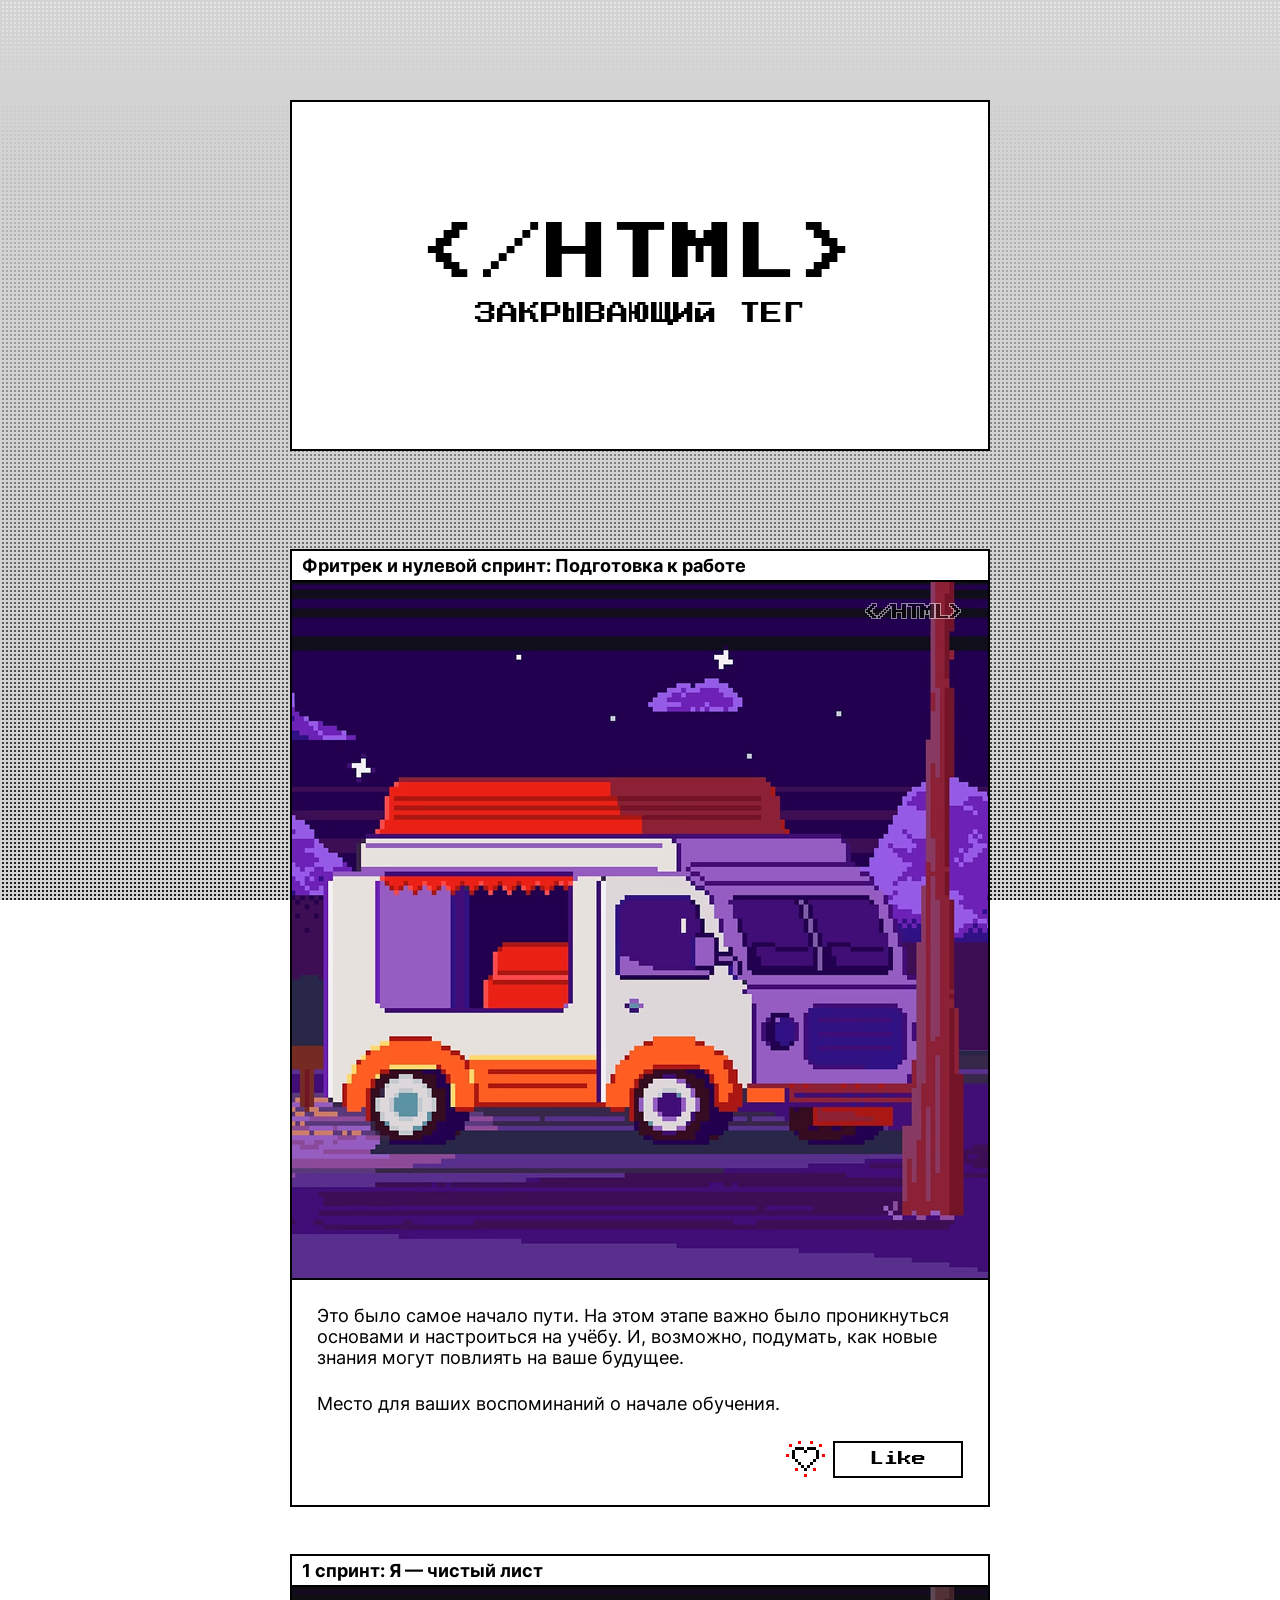
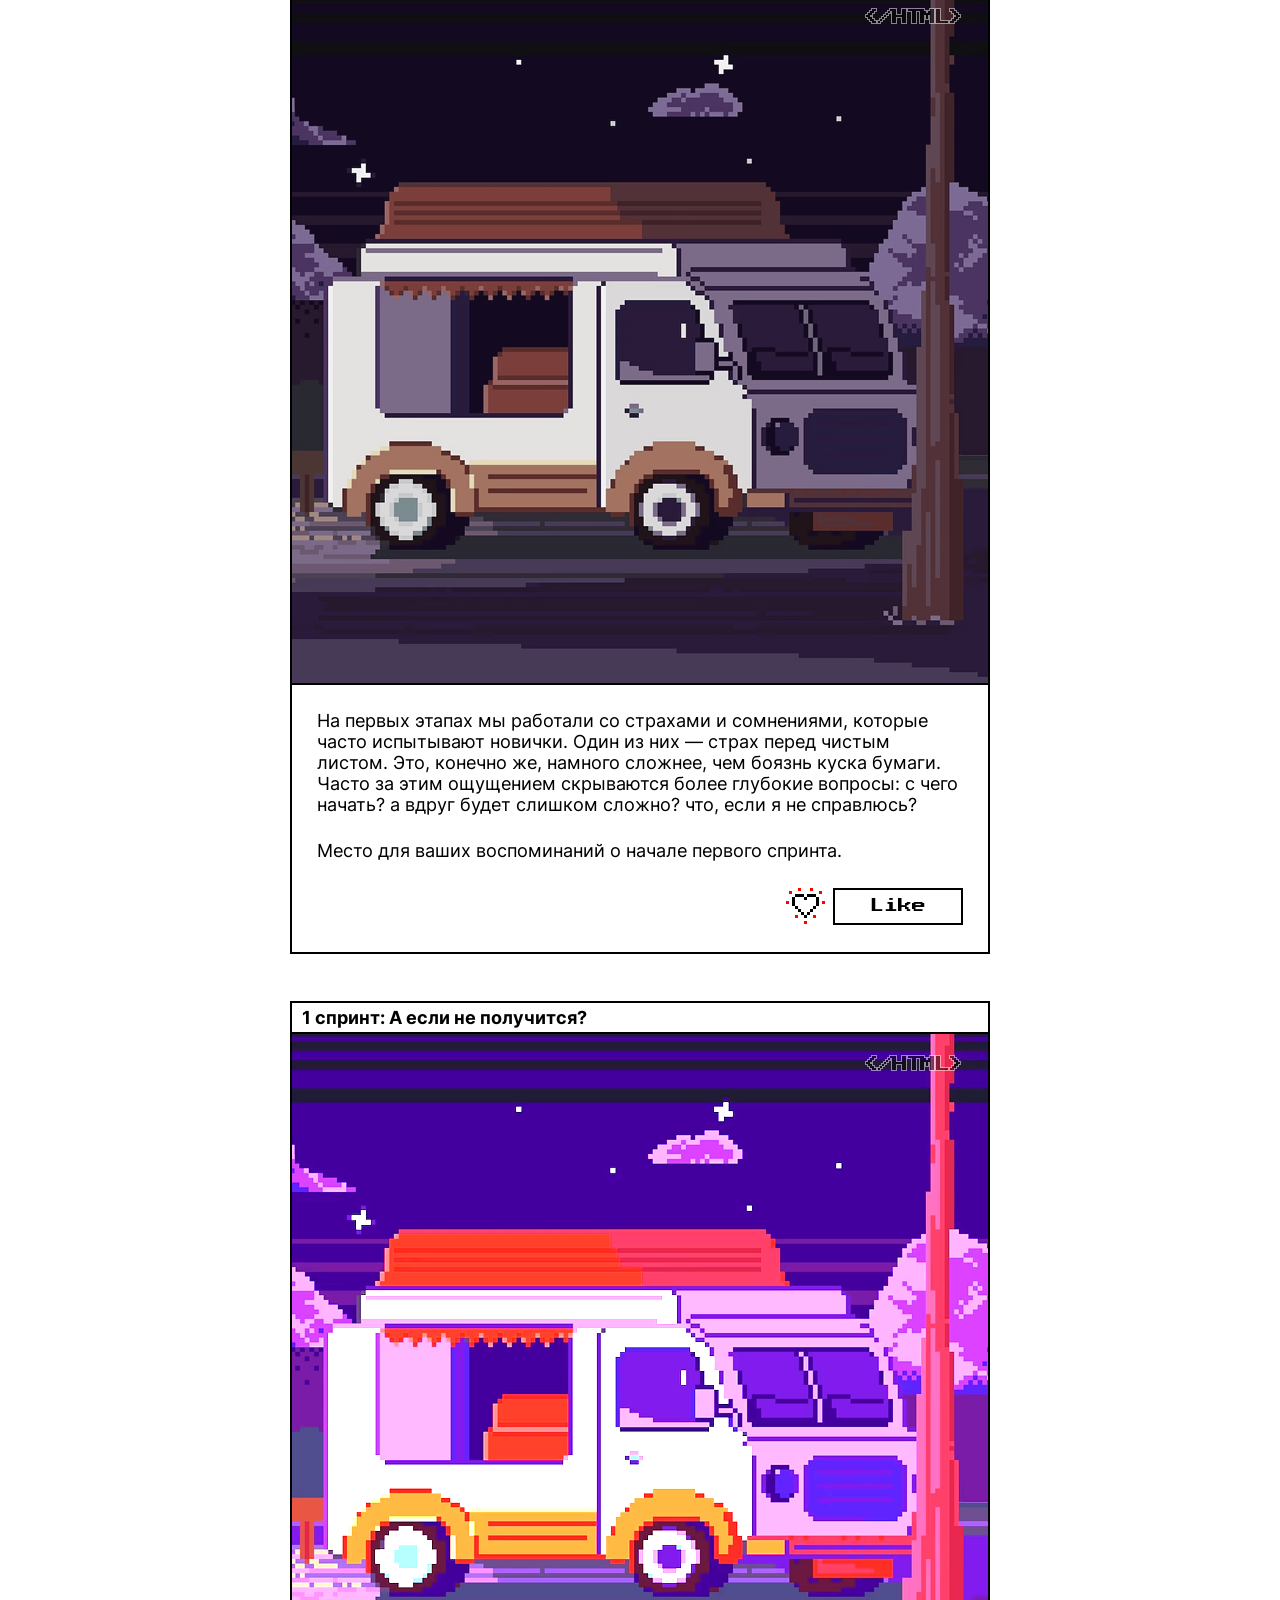
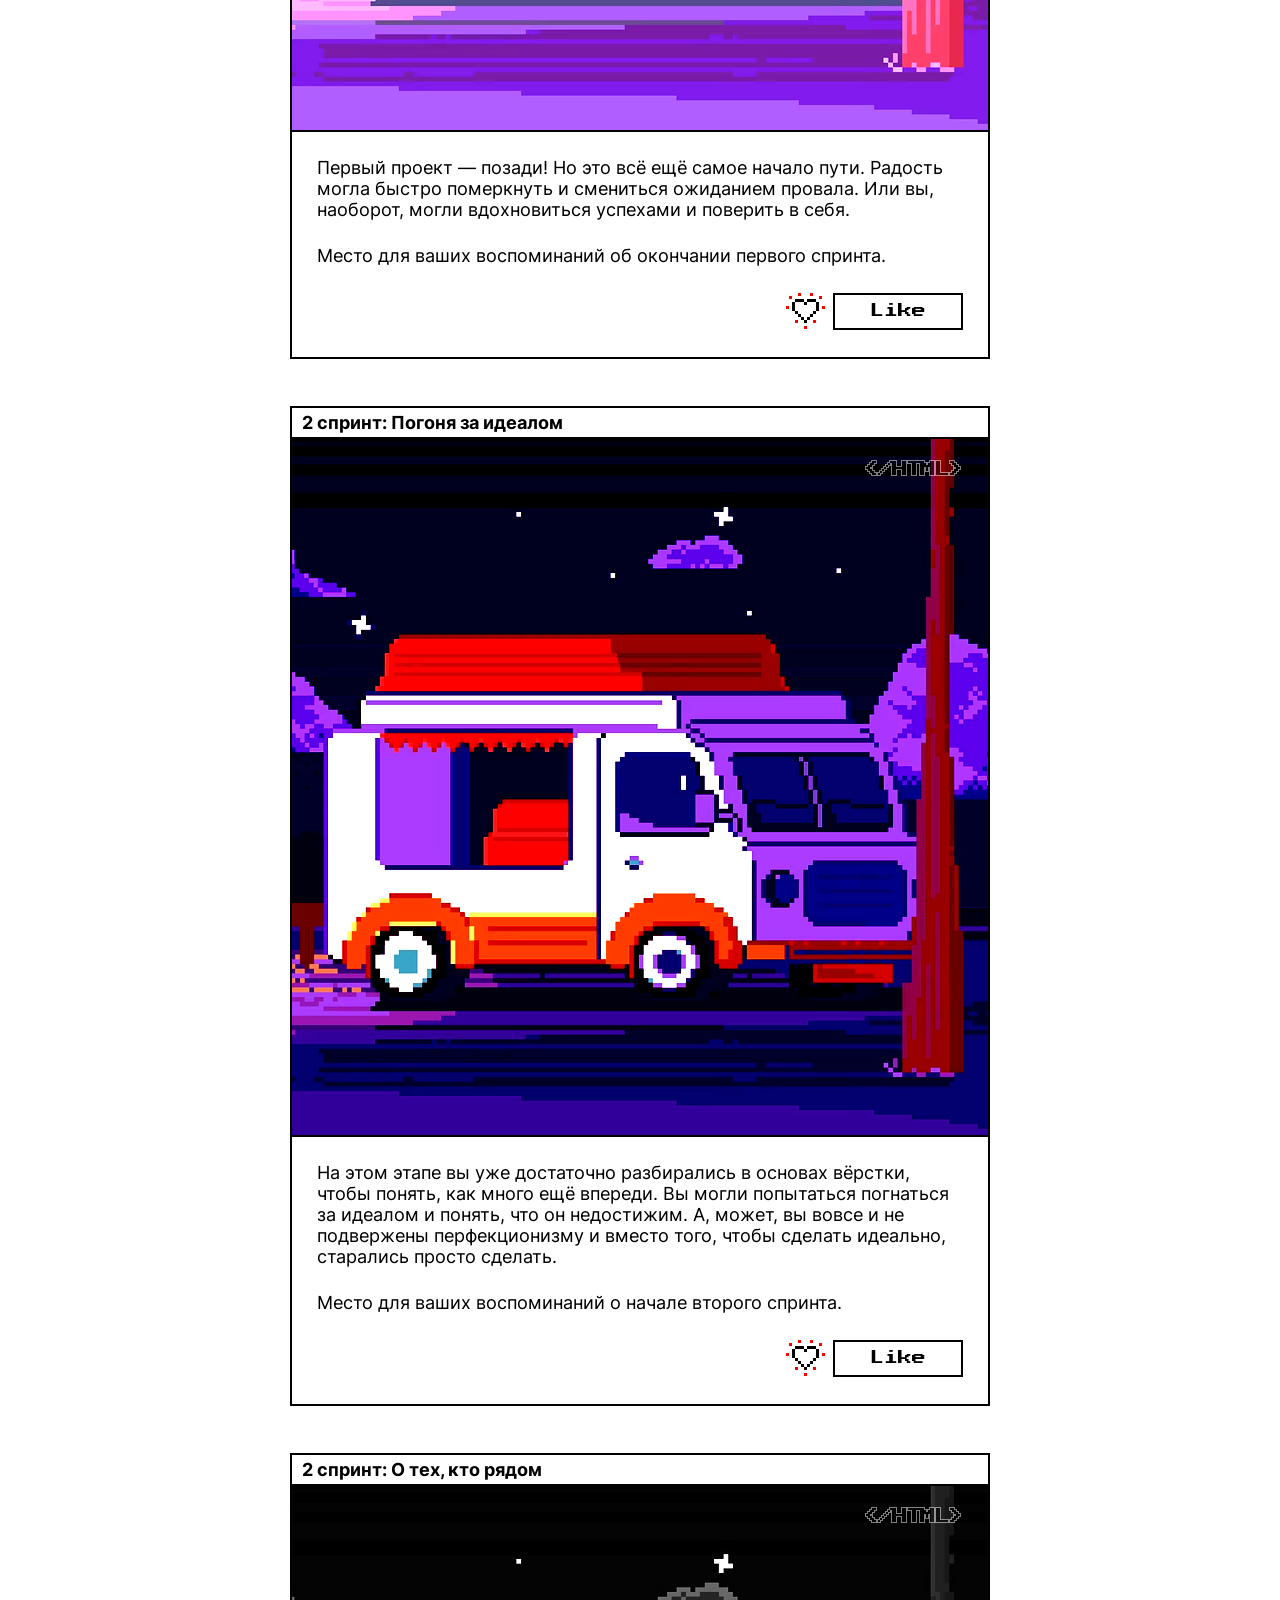
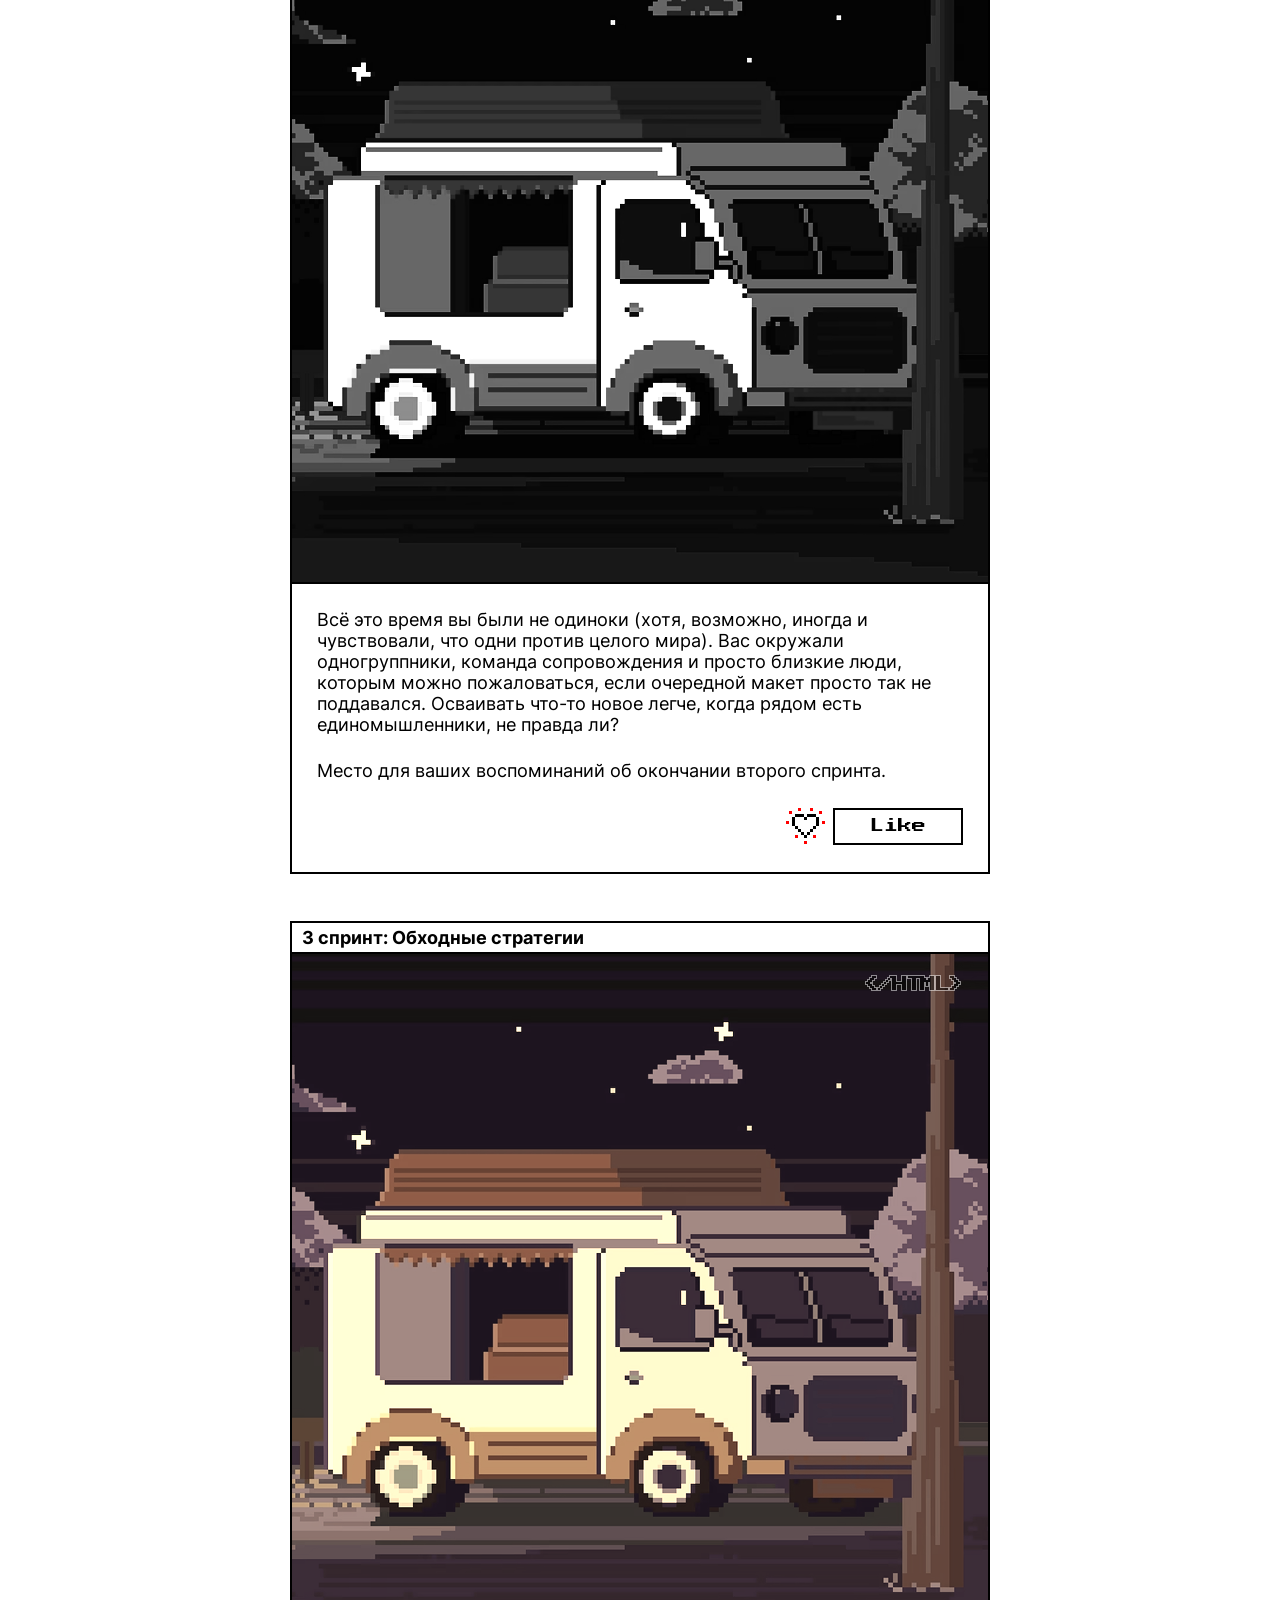
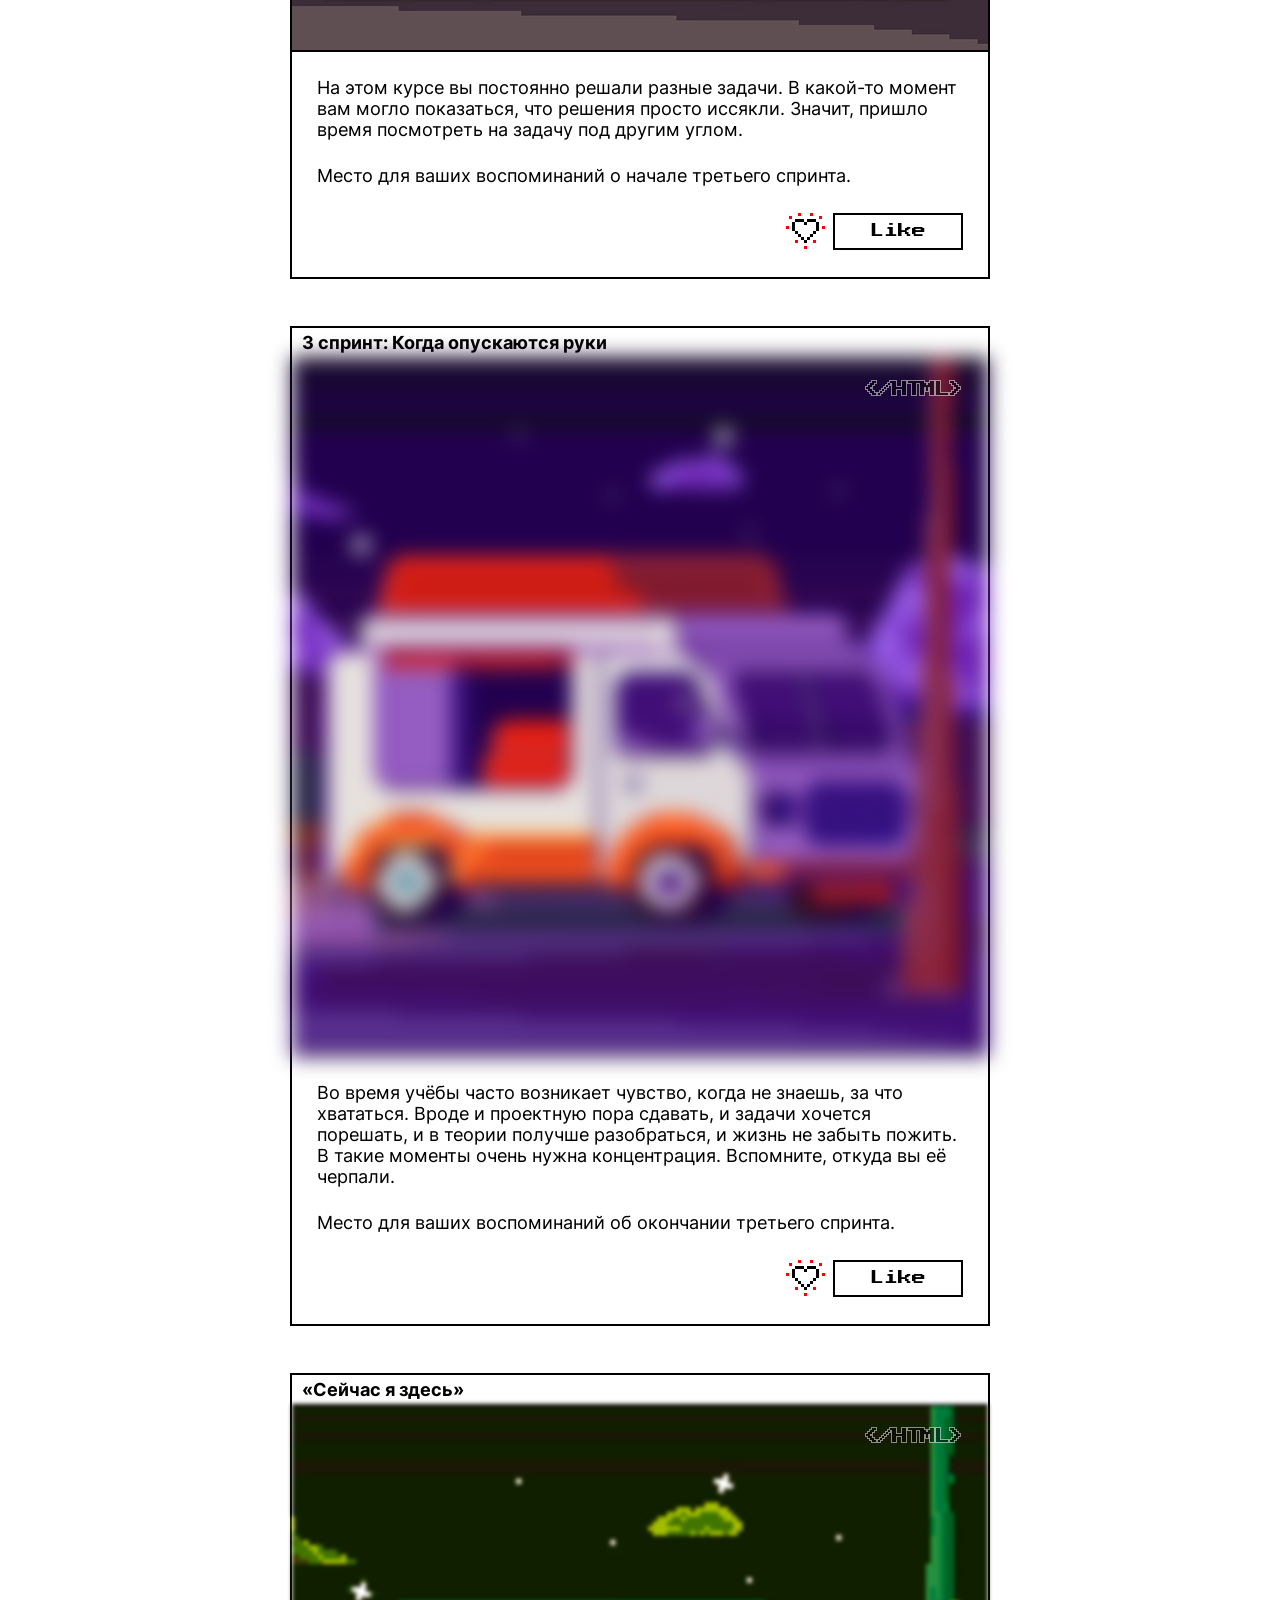
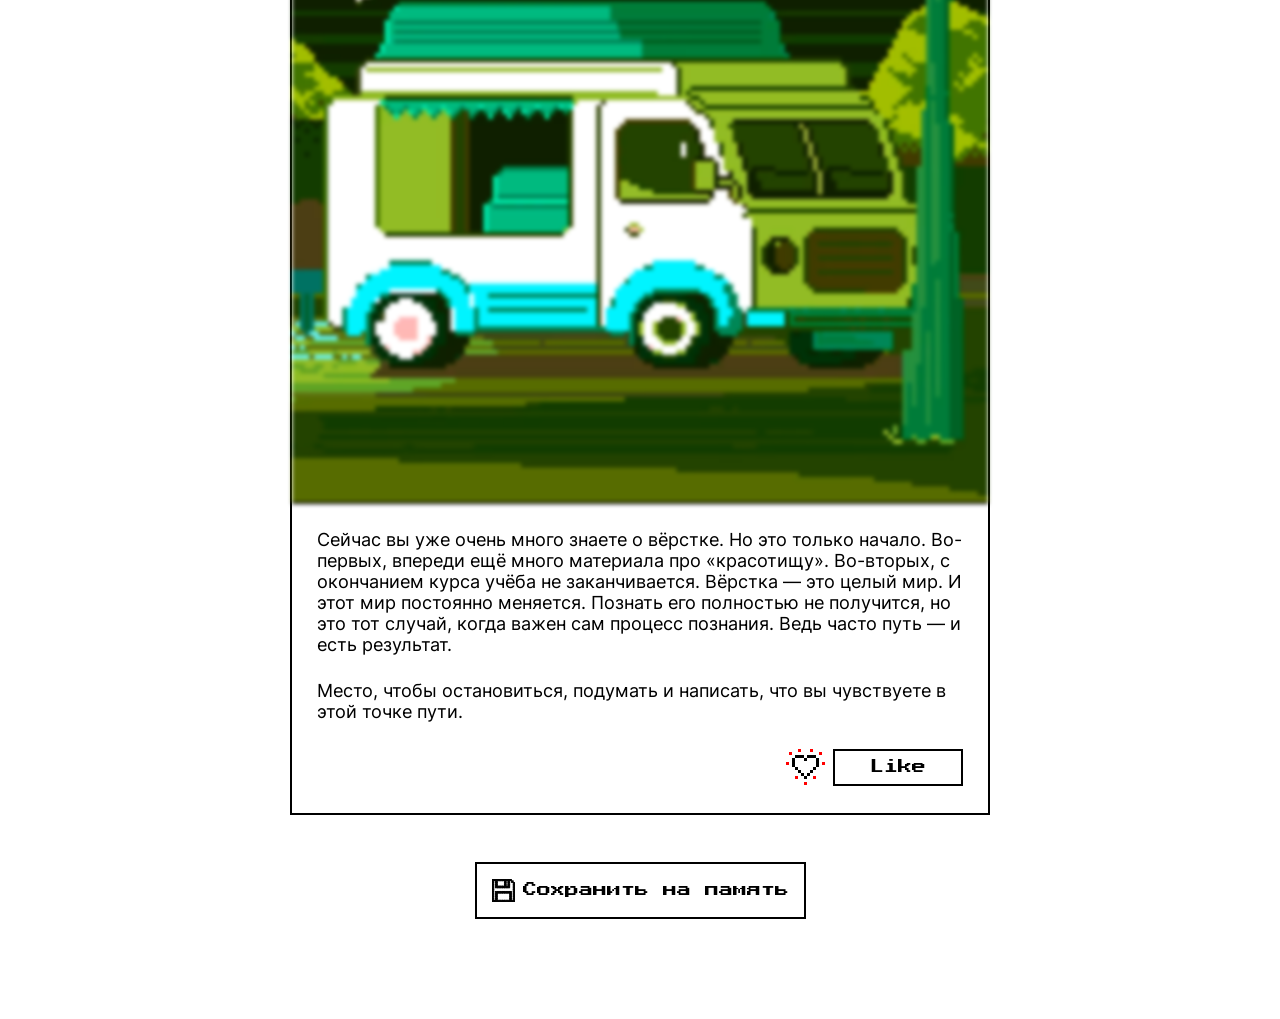
==== commit 0c949f59: "feat: add main v13" ====
--- a/index.html
+++ b/index.html
@@ -616,31 +616,31 @@
         />
       </symbol>
       <symbol id="heart-icon" viewBox="0 0 39 36">
-        <g clip-path="url(#clip0_1_1574)">
+        <g class="heart">
           <path
+            class="contour"
             d="M12 6H9V9H12V6ZM15 6H12V9H15V6ZM9 9H6V12H9V9ZM9 12H6V15H9V12ZM9 15H6V18H9V15ZM18 6H15V9H18V6ZM12 18H9V21H12V18ZM15 21H12V24H15V21ZM18 24H15V27H18V24ZM27 6H30V9H27V6ZM24 6H27V9H24V6ZM30 9H33V12H30V9ZM30 12H33V15H30V12ZM30 15H33V18H30V15ZM21 6H24V9H21V6ZM27 18H30V21H27V18ZM24 21H27V24H24V21ZM21 24H24V27H21V24ZM21 27H18V30H21V27ZM21 9H18V12H21V9Z"
-            fill="black"
+            fill="var(--contour-color)"
           />
           <path
+            class="main-body"
             d="M12 9H9V12H12V9ZM15 12H12V15H15V12ZM18 9H15V12H18V9ZM12 15H9V18H12V15ZM15 15H12V18H15V15ZM15 18H12V21H15V18ZM18 12H15V15H18V12ZM18 21H15V24H18V21ZM18 18H15V21H18V18ZM27 9H30V12H27V9ZM24 9H27V12H24V9ZM27 12H30V15H27V12ZM24 12H27V15H24V12ZM21 9H24V12H21V9ZM27 15H30V18H27V15ZM24 15H27V18H24V15ZM24 18H27V21H24V18ZM21 12H24V15H21V12ZM21 21H24V24H21V21ZM21 18H24V21H21V18ZM21 21H18V24H21V21ZM21 24H18V27H21V24Z"
-            fill="#FF0000"
+            fill="transparent"
           />
           <path
+            class="core"
             d="M18 15H15V18H18V15ZM21 15H24V18H21V15ZM21 15H18V18H21V15ZM21 12H18V15H21V12ZM21 18H18V21H21V18Z"
-            fill="white"
-          />
-          <path
-            d="M36 13H39V16H36V13ZM27 27H30V30H27V27ZM18 33H21V36H18V33ZM9 27H12V30H9V27ZM24 0H27V3H24V0ZM33 3H36V6H33V3ZM3 3H6V6H3V3ZM12 0H15V3H12V0ZM0 13H3V16H0V13Z"
-            fill="#FF0000"
+            fill="transparent"
           />
         </g>
-        <defs>
-          <clipPath id="clip0_1_1574">
-            <rect width="39" height="36" fill="white" />
-          </clipPath>
-        </defs>
+        <path
+          class="sparks"
+          d="M36 13H39V16H36V13ZM27 27H30V30H27V27ZM18 33H21V36H18V33ZM9 27H12V30H9V27ZM24 0H27V3H24V0ZM33 3H36V6H33V3ZM3 3H6V6H3V3ZM12 0H15V3H12V0ZM0 13H3V16H0V13Z"
+          fill="var(--animation-fill-color)"
+        />
       </symbol>
     </svg>
+
     <!-- svg-list ] -->
 
     <header class="header container">
--- a/styles/variables.css
+++ b/styles/variables.css
@@ -11,14 +11,17 @@
   --text-color: #000;
   --background-color: #fff;
   --stroke-color: #fff;
-  
   --button-bg-color: #fff;
   --button-text-color: #000000;
+  
+  --contour-color: #000; /* цвет контура */
+  --animation-fill-color: #ff0000; /* красный для заливки и искр */
+  --animation-core-color: #ff0000; /* красный для сердцевины */
   /* colors ] */
 
   /* sizes [ */
   --content-width: 700px;
-  --main-card-list: 45px;
+  --main-card-list: 47px;
   /* sizes ] */
 
   --background-image:
@@ -40,6 +43,6 @@
 }
 @media (max-width: 376px) {
   :root {
-    --main-card-list: 51px;
+    --main-card-list: 49px;
   }
 }
--- a/styles/animations.css
+++ b/styles/animations.css
@@ -9,3 +9,22 @@
 ✦ button__text — для обозначения текстового элемента внутри кнопки
 
 */
+
+@keyframes heart-scale {
+  0% {
+    transform: scale(1);
+  }
+  100% {
+    transform: scale(1.25);
+  }
+}
+
+@keyframes sparks-appear {
+  0% {
+    opacity: 0;
+  }
+
+  100% {
+    opacity: 1;
+  }
+}
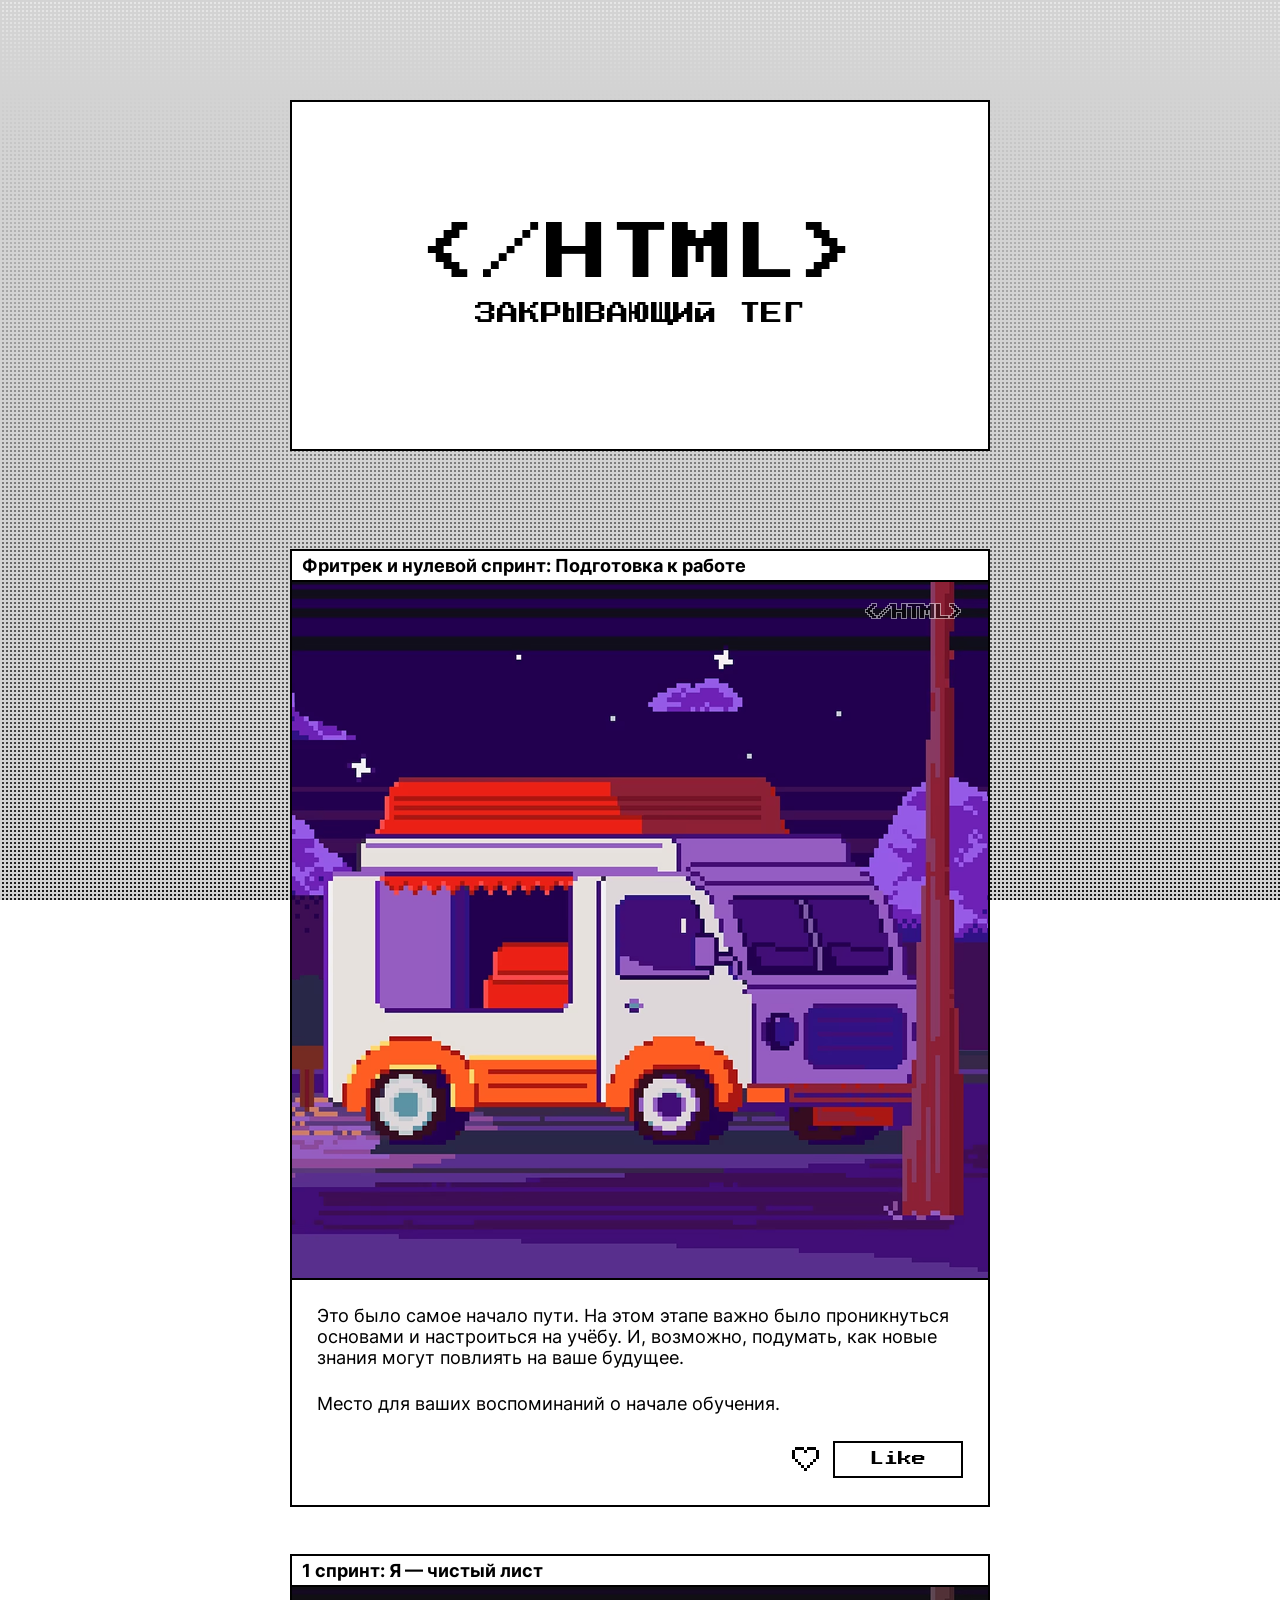
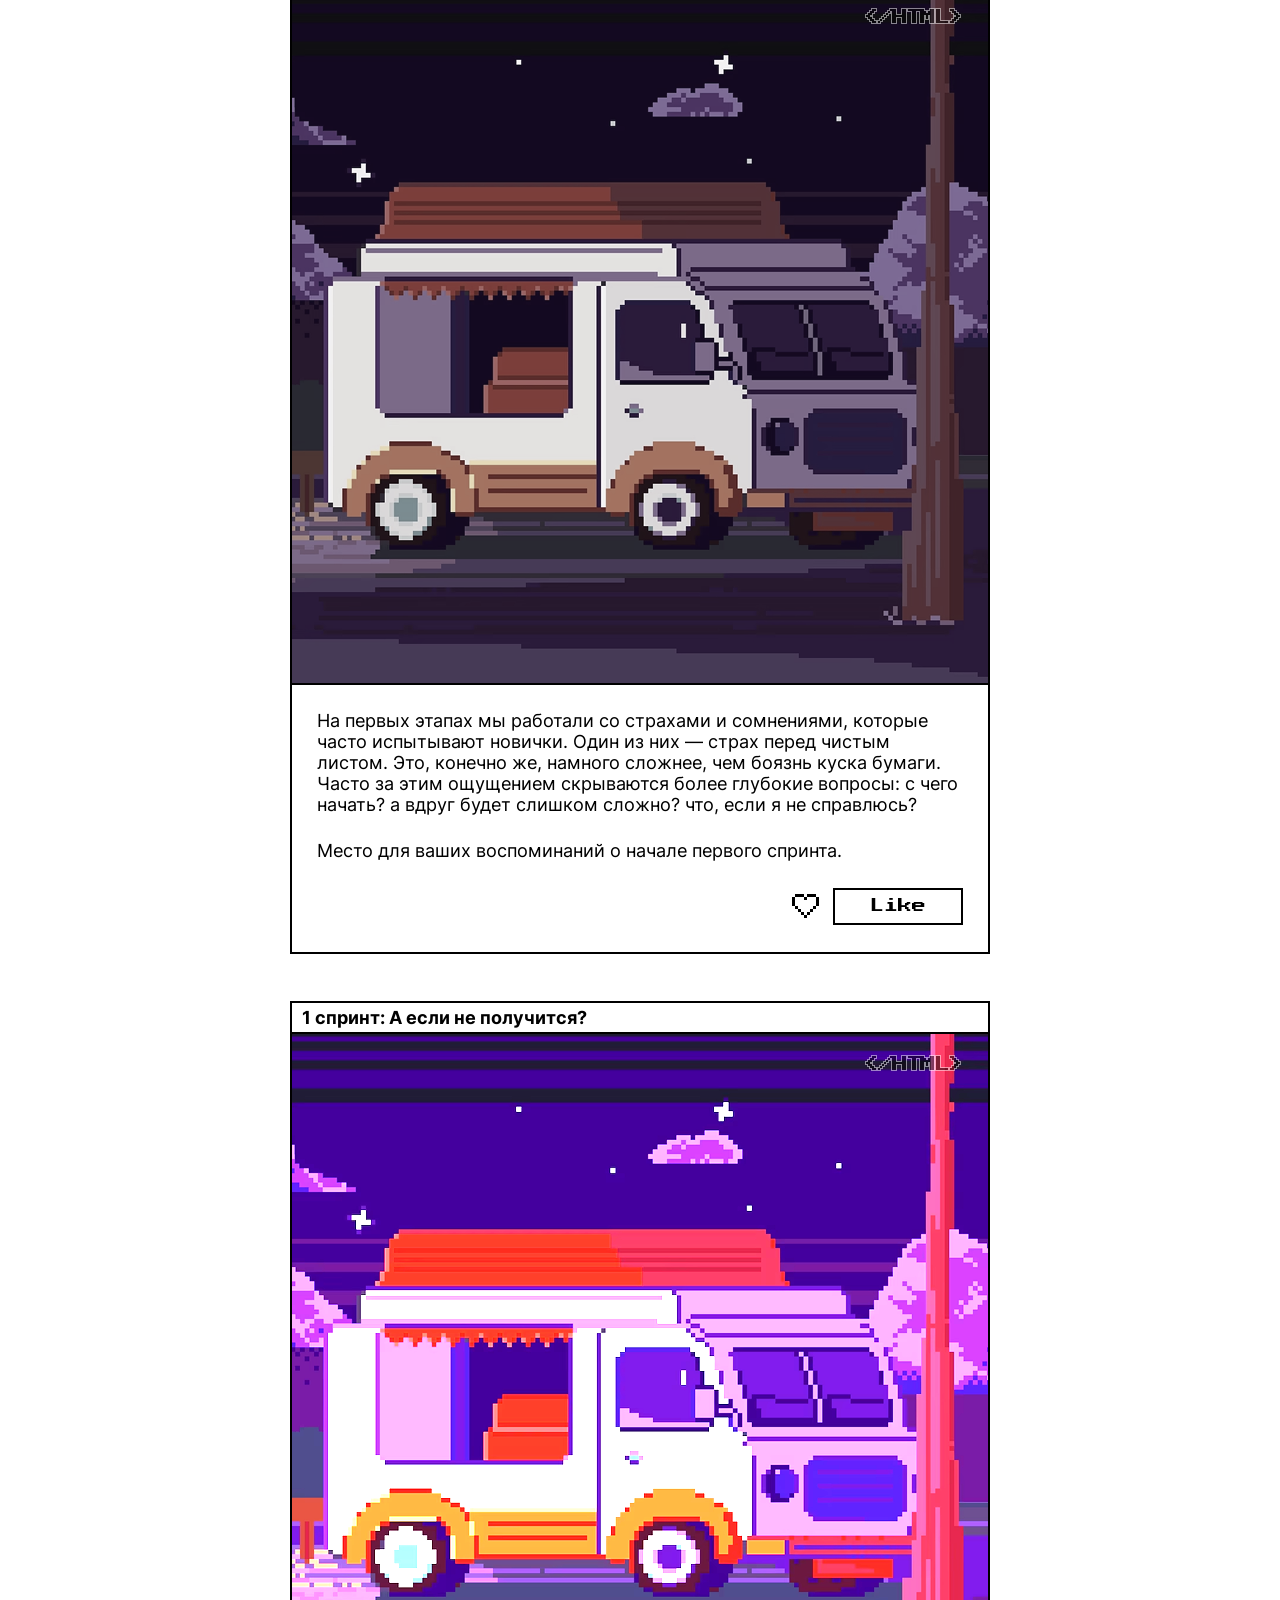
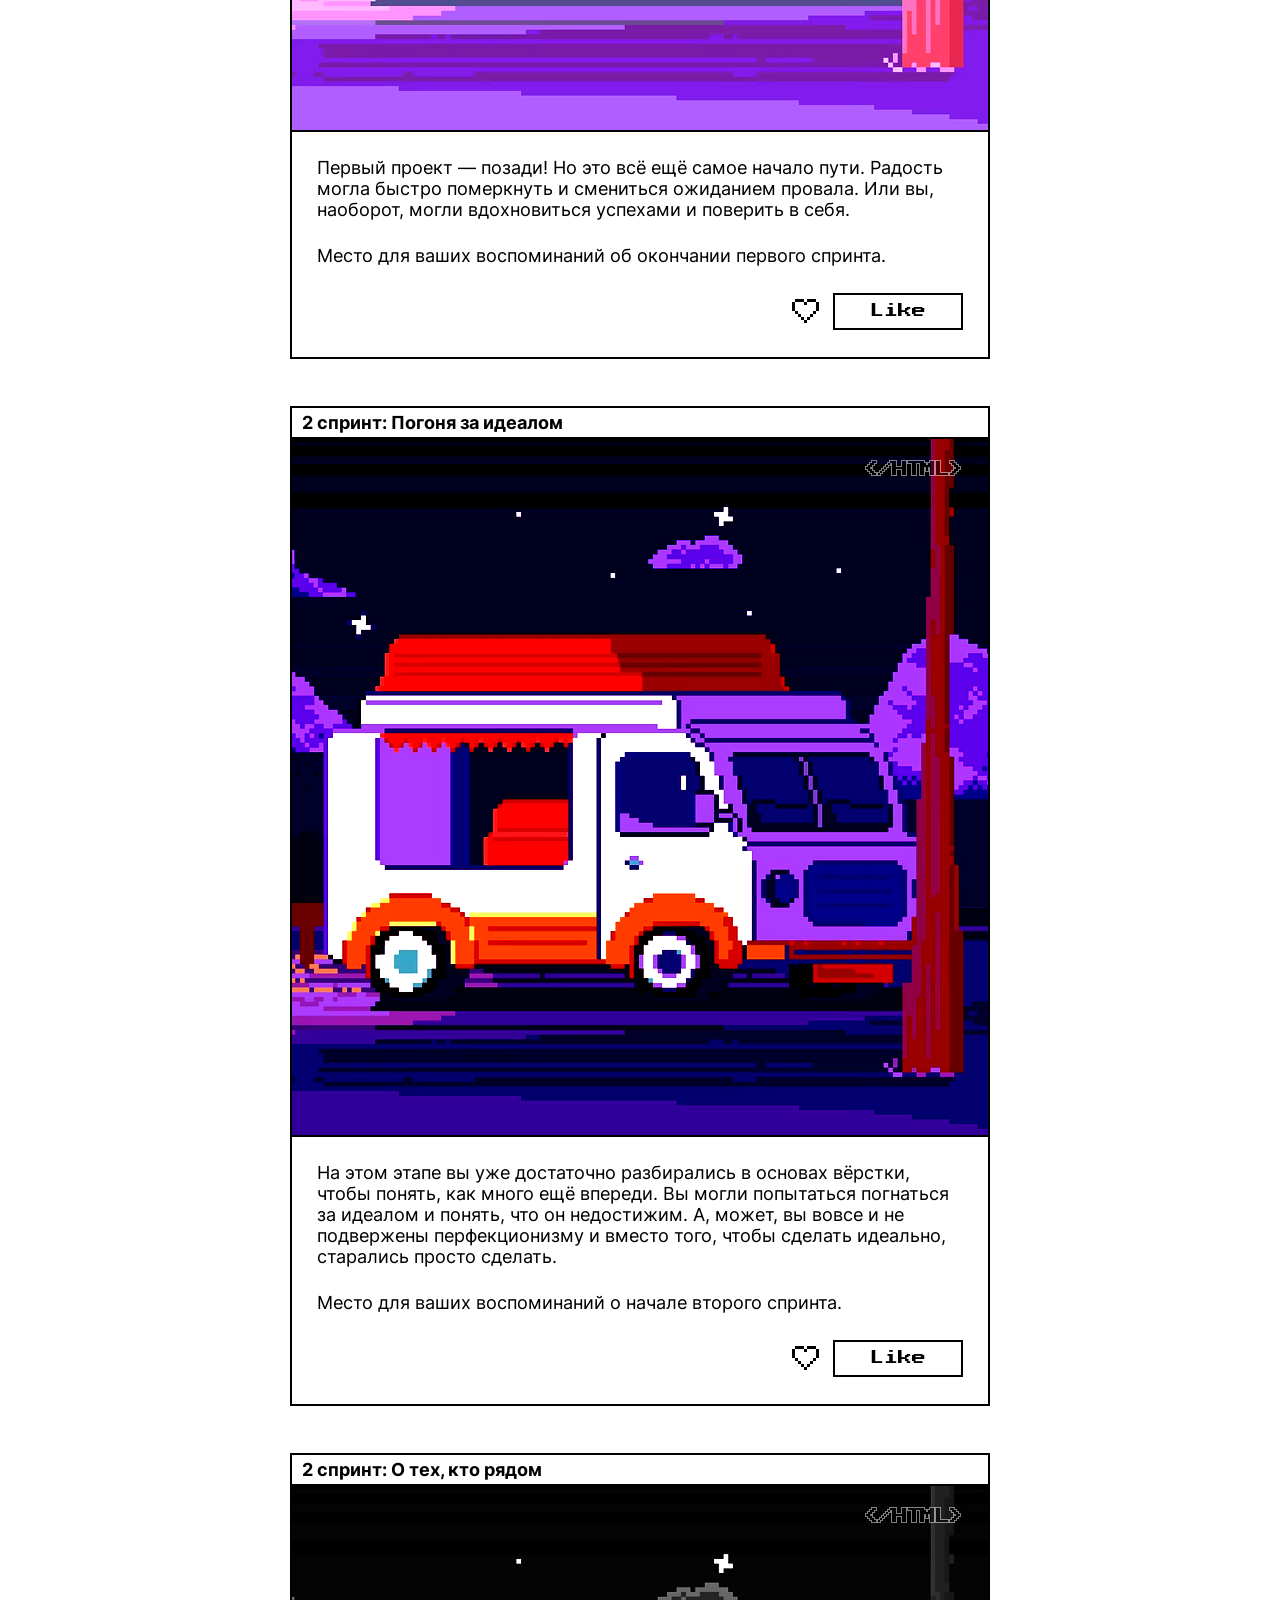
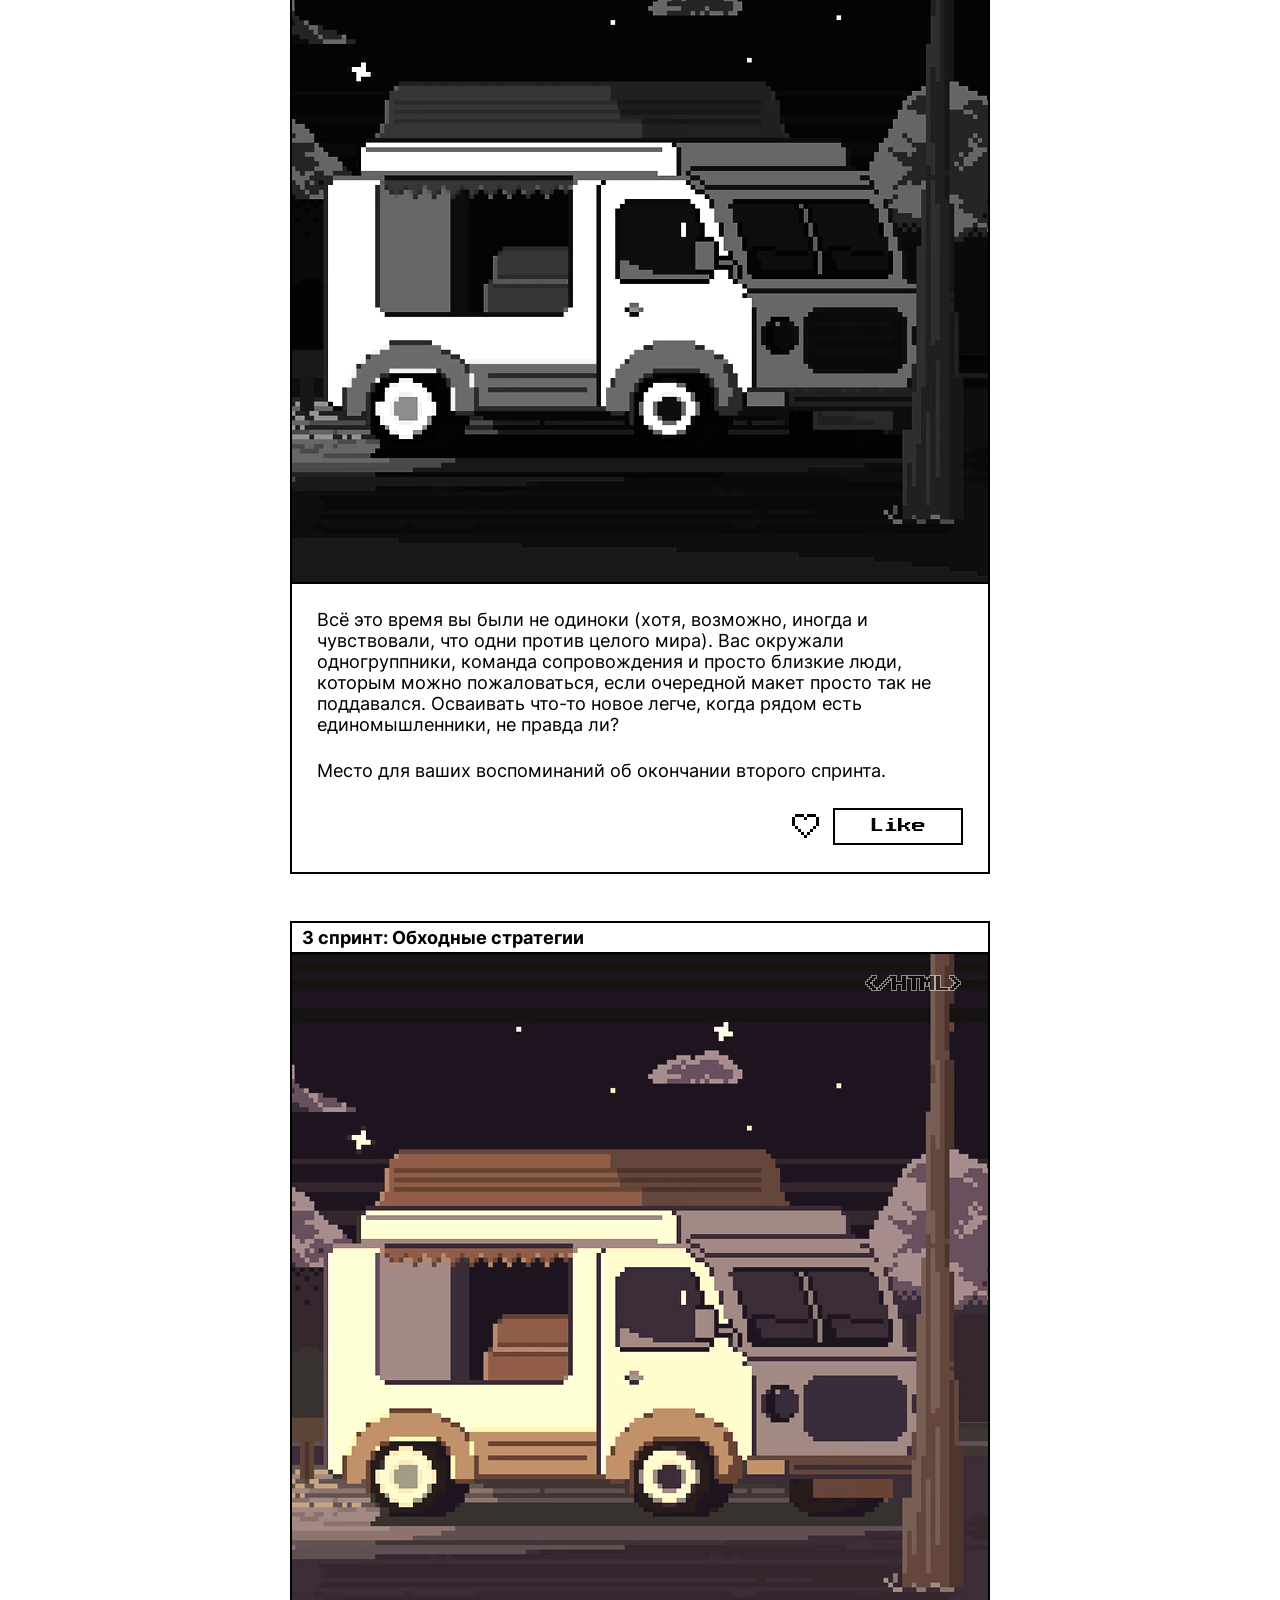
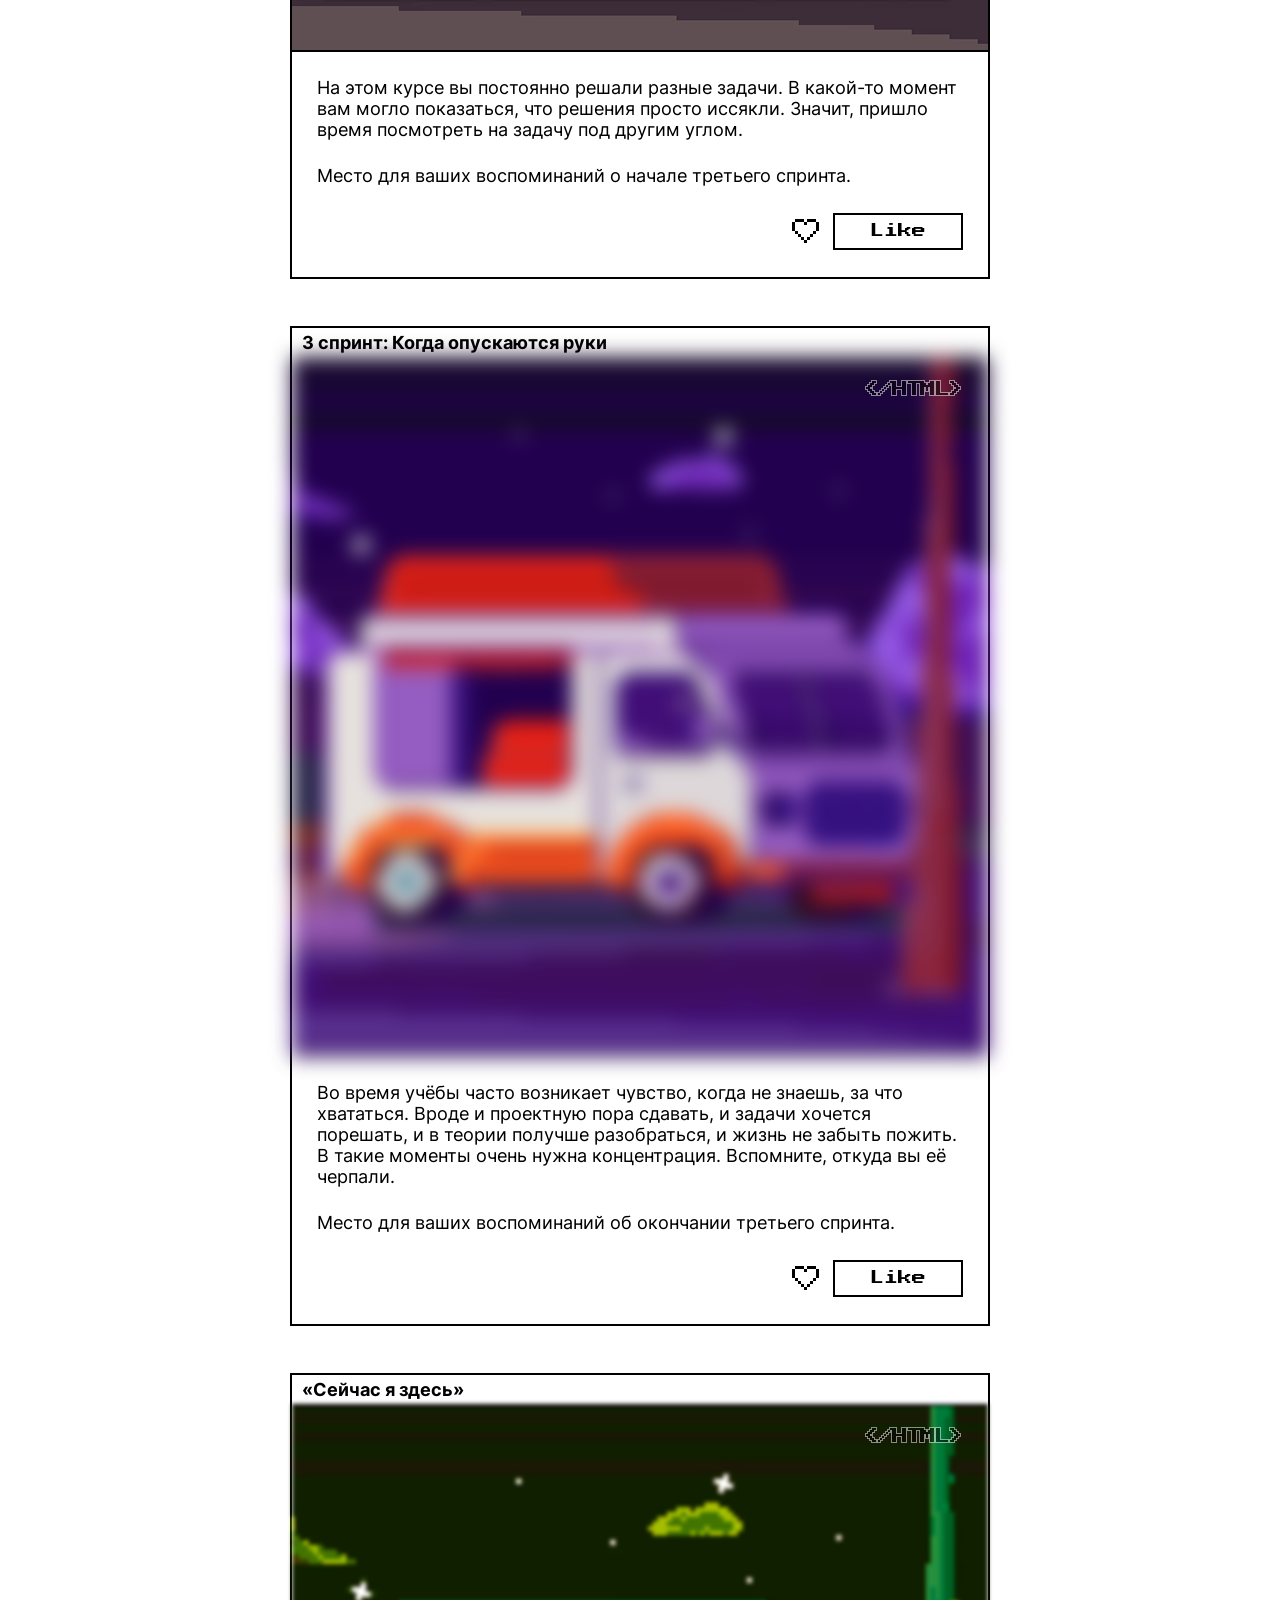
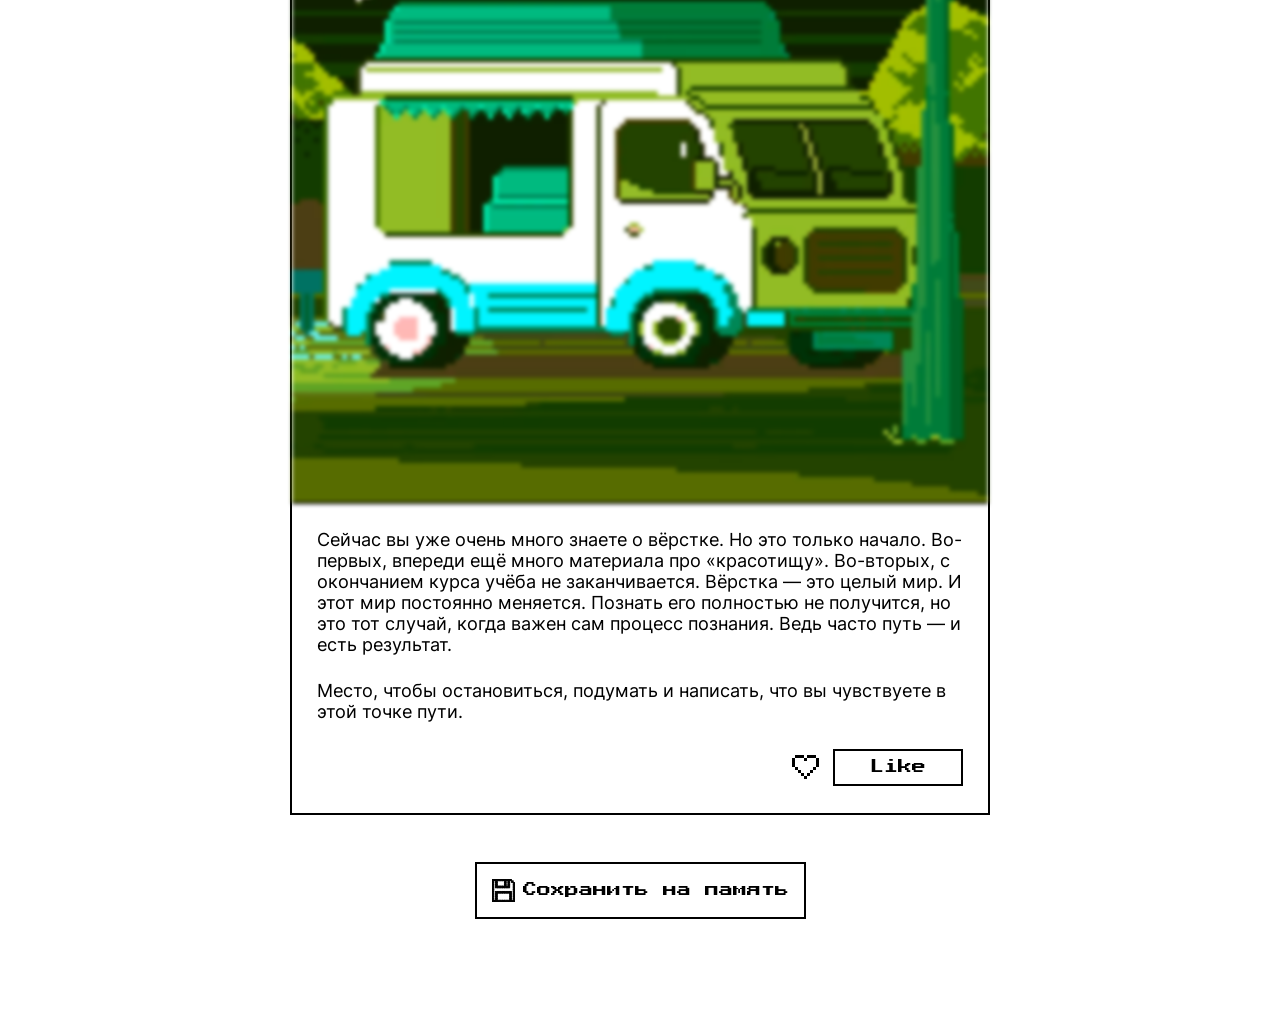
==== commit 458600f6: "feat: add main v14" ====
--- a/index.html
+++ b/index.html
@@ -673,8 +673,29 @@
             </p>
             <div class="main__btn-group">
               <button class="card__icon-button" type="button">
-                <svg width="39" height="36" class="like-icon">
-                  <use href="#heart-icon" />
+                <svg class="like-icon" id="heart-icon" width="39" height="36">
+                  <g class="heart">
+                    <path
+                      class="contour"
+                      d="M12 6H9V9H12V6ZM15 6H12V9H15V6ZM9 9H6V12H9V9ZM9 12H6V15H9V12ZM9 15H6V18H9V15ZM18 6H15V9H18V6ZM12 18H9V21H12V18ZM15 21H12V24H15V21ZM18 24H15V27H18V24ZM27 6H30V9H27V6ZM24 6H27V9H24V6ZM30 9H33V12H30V9ZM30 12H33V15H30V12ZM30 15H33V18H30V15ZM21 6H24V9H21V6ZM27 18H30V21H27V18ZM24 21H27V24H24V21ZM21 24H24V27H21V24ZM21 27H18V30H21V27ZM21 9H18V12H21V9Z"
+                      fill="var(--contour-color)"
+                    />
+                    <path
+                      class="main-body"
+                      d="M12 9H9V12H12V9ZM15 12H12V15H15V12ZM18 9H15V12H18V9ZM12 15H9V18H12V15ZM15 15H12V18H15V15ZM15 18H12V21H15V18ZM18 12H15V15H18V12ZM18 21H15V24H18V21ZM18 18H15V21H18V18ZM27 9H30V12H27V9ZM24 9H27V12H24V9ZM27 12H30V15H27V12ZM24 12H27V15H24V12ZM21 9H24V12H21V9ZM27 15H30V18H27V15ZM24 15H27V18H24V15ZM24 18H27V21H24V18ZM21 12H24V15H21V12ZM21 21H24V24H21V21ZM21 18H24V21H21V18ZM21 21H18V24H21V21ZM21 24H18V27H21V24Z"
+                      fill="transparent"
+                    />
+                    <path
+                      class="core"
+                      d="M18 15H15V18H18V15ZM21 15H24V18H21V15ZM21 15H18V18H21V15ZM21 12H18V15H21V12ZM21 18H18V21H21V18Z"
+                      fill="transparent"
+                    />
+                  </g>
+                  <path
+                    class="sparks"
+                    d="M36 13H39V16H36V13ZM27 27H30V30H27V27ZM18 33H21V36H18V33ZM9 27H12V30H9V27ZM24 0H27V3H24V0ZM33 3H36V6H33V3ZM3 3H6V6H3V3ZM12 0H15V3H12V0ZM0 13H3V16H0V13Z"
+                    fill="var(--animation-fill-color)"
+                  />
                 </svg>
               </button>
               <button class="card__like-button">
@@ -707,8 +728,29 @@
             </p>
             <div class="main__btn-group">
               <button class="card__icon-button" type="button">
-                <svg width="39" height="36" class="like-icon">
-                  <use href="#heart-icon" />
+                <svg class="like-icon" id="heart-icon" width="39" height="36">
+                  <g class="heart">
+                    <path
+                      class="contour"
+                      d="M12 6H9V9H12V6ZM15 6H12V9H15V6ZM9 9H6V12H9V9ZM9 12H6V15H9V12ZM9 15H6V18H9V15ZM18 6H15V9H18V6ZM12 18H9V21H12V18ZM15 21H12V24H15V21ZM18 24H15V27H18V24ZM27 6H30V9H27V6ZM24 6H27V9H24V6ZM30 9H33V12H30V9ZM30 12H33V15H30V12ZM30 15H33V18H30V15ZM21 6H24V9H21V6ZM27 18H30V21H27V18ZM24 21H27V24H24V21ZM21 24H24V27H21V24ZM21 27H18V30H21V27ZM21 9H18V12H21V9Z"
+                      fill="var(--contour-color)"
+                    />
+                    <path
+                      class="main-body"
+                      d="M12 9H9V12H12V9ZM15 12H12V15H15V12ZM18 9H15V12H18V9ZM12 15H9V18H12V15ZM15 15H12V18H15V15ZM15 18H12V21H15V18ZM18 12H15V15H18V12ZM18 21H15V24H18V21ZM18 18H15V21H18V18ZM27 9H30V12H27V9ZM24 9H27V12H24V9ZM27 12H30V15H27V12ZM24 12H27V15H24V12ZM21 9H24V12H21V9ZM27 15H30V18H27V15ZM24 15H27V18H24V15ZM24 18H27V21H24V18ZM21 12H24V15H21V12ZM21 21H24V24H21V21ZM21 18H24V21H21V18ZM21 21H18V24H21V21ZM21 24H18V27H21V24Z"
+                      fill="transparent"
+                    />
+                    <path
+                      class="core"
+                      d="M18 15H15V18H18V15ZM21 15H24V18H21V15ZM21 15H18V18H21V15ZM21 12H18V15H21V12ZM21 18H18V21H21V18Z"
+                      fill="transparent"
+                    />
+                  </g>
+                  <path
+                    class="sparks"
+                    d="M36 13H39V16H36V13ZM27 27H30V30H27V27ZM18 33H21V36H18V33ZM9 27H12V30H9V27ZM24 0H27V3H24V0ZM33 3H36V6H33V3ZM3 3H6V6H3V3ZM12 0H15V3H12V0ZM0 13H3V16H0V13Z"
+                    fill="var(--animation-fill-color)"
+                  />
                 </svg>
               </button>
               <button class="card__like-button">
@@ -739,8 +781,29 @@
             </p>
             <div class="main__btn-group">
               <button class="card__icon-button" type="button">
-                <svg width="39" height="36" class="like-icon">
-                  <use href="#heart-icon" />
+                <svg class="like-icon" id="heart-icon" width="39" height="36">
+                  <g class="heart">
+                    <path
+                      class="contour"
+                      d="M12 6H9V9H12V6ZM15 6H12V9H15V6ZM9 9H6V12H9V9ZM9 12H6V15H9V12ZM9 15H6V18H9V15ZM18 6H15V9H18V6ZM12 18H9V21H12V18ZM15 21H12V24H15V21ZM18 24H15V27H18V24ZM27 6H30V9H27V6ZM24 6H27V9H24V6ZM30 9H33V12H30V9ZM30 12H33V15H30V12ZM30 15H33V18H30V15ZM21 6H24V9H21V6ZM27 18H30V21H27V18ZM24 21H27V24H24V21ZM21 24H24V27H21V24ZM21 27H18V30H21V27ZM21 9H18V12H21V9Z"
+                      fill="var(--contour-color)"
+                    />
+                    <path
+                      class="main-body"
+                      d="M12 9H9V12H12V9ZM15 12H12V15H15V12ZM18 9H15V12H18V9ZM12 15H9V18H12V15ZM15 15H12V18H15V15ZM15 18H12V21H15V18ZM18 12H15V15H18V12ZM18 21H15V24H18V21ZM18 18H15V21H18V18ZM27 9H30V12H27V9ZM24 9H27V12H24V9ZM27 12H30V15H27V12ZM24 12H27V15H24V12ZM21 9H24V12H21V9ZM27 15H30V18H27V15ZM24 15H27V18H24V15ZM24 18H27V21H24V18ZM21 12H24V15H21V12ZM21 21H24V24H21V21ZM21 18H24V21H21V18ZM21 21H18V24H21V21ZM21 24H18V27H21V24Z"
+                      fill="transparent"
+                    />
+                    <path
+                      class="core"
+                      d="M18 15H15V18H18V15ZM21 15H24V18H21V15ZM21 15H18V18H21V15ZM21 12H18V15H21V12ZM21 18H18V21H21V18Z"
+                      fill="transparent"
+                    />
+                  </g>
+                  <path
+                    class="sparks"
+                    d="M36 13H39V16H36V13ZM27 27H30V30H27V27ZM18 33H21V36H18V33ZM9 27H12V30H9V27ZM24 0H27V3H24V0ZM33 3H36V6H33V3ZM3 3H6V6H3V3ZM12 0H15V3H12V0ZM0 13H3V16H0V13Z"
+                    fill="var(--animation-fill-color)"
+                  />
                 </svg>
               </button>
               <button class="card__like-button">
@@ -773,8 +836,29 @@
             </p>
             <div class="main__btn-group">
               <button class="card__icon-button" type="button">
-                <svg width="39" height="36" class="like-icon">
-                  <use href="#heart-icon" />
+                <svg class="like-icon" id="heart-icon" width="39" height="36">
+                  <g class="heart">
+                    <path
+                      class="contour"
+                      d="M12 6H9V9H12V6ZM15 6H12V9H15V6ZM9 9H6V12H9V9ZM9 12H6V15H9V12ZM9 15H6V18H9V15ZM18 6H15V9H18V6ZM12 18H9V21H12V18ZM15 21H12V24H15V21ZM18 24H15V27H18V24ZM27 6H30V9H27V6ZM24 6H27V9H24V6ZM30 9H33V12H30V9ZM30 12H33V15H30V12ZM30 15H33V18H30V15ZM21 6H24V9H21V6ZM27 18H30V21H27V18ZM24 21H27V24H24V21ZM21 24H24V27H21V24ZM21 27H18V30H21V27ZM21 9H18V12H21V9Z"
+                      fill="var(--contour-color)"
+                    />
+                    <path
+                      class="main-body"
+                      d="M12 9H9V12H12V9ZM15 12H12V15H15V12ZM18 9H15V12H18V9ZM12 15H9V18H12V15ZM15 15H12V18H15V15ZM15 18H12V21H15V18ZM18 12H15V15H18V12ZM18 21H15V24H18V21ZM18 18H15V21H18V18ZM27 9H30V12H27V9ZM24 9H27V12H24V9ZM27 12H30V15H27V12ZM24 12H27V15H24V12ZM21 9H24V12H21V9ZM27 15H30V18H27V15ZM24 15H27V18H24V15ZM24 18H27V21H24V18ZM21 12H24V15H21V12ZM21 21H24V24H21V21ZM21 18H24V21H21V18ZM21 21H18V24H21V21ZM21 24H18V27H21V24Z"
+                      fill="transparent"
+                    />
+                    <path
+                      class="core"
+                      d="M18 15H15V18H18V15ZM21 15H24V18H21V15ZM21 15H18V18H21V15ZM21 12H18V15H21V12ZM21 18H18V21H21V18Z"
+                      fill="transparent"
+                    />
+                  </g>
+                  <path
+                    class="sparks"
+                    d="M36 13H39V16H36V13ZM27 27H30V30H27V27ZM18 33H21V36H18V33ZM9 27H12V30H9V27ZM24 0H27V3H24V0ZM33 3H36V6H33V3ZM3 3H6V6H3V3ZM12 0H15V3H12V0ZM0 13H3V16H0V13Z"
+                    fill="var(--animation-fill-color)"
+                  />
                 </svg>
               </button>
               <button class="card__like-button">
@@ -809,8 +893,29 @@
             </p>
             <div class="main__btn-group">
               <button class="card__icon-button" type="button">
-                <svg width="39" height="36" class="like-icon">
-                  <use href="#heart-icon" />
+                <svg class="like-icon" id="heart-icon" width="39" height="36">
+                  <g class="heart">
+                    <path
+                      class="contour"
+                      d="M12 6H9V9H12V6ZM15 6H12V9H15V6ZM9 9H6V12H9V9ZM9 12H6V15H9V12ZM9 15H6V18H9V15ZM18 6H15V9H18V6ZM12 18H9V21H12V18ZM15 21H12V24H15V21ZM18 24H15V27H18V24ZM27 6H30V9H27V6ZM24 6H27V9H24V6ZM30 9H33V12H30V9ZM30 12H33V15H30V12ZM30 15H33V18H30V15ZM21 6H24V9H21V6ZM27 18H30V21H27V18ZM24 21H27V24H24V21ZM21 24H24V27H21V24ZM21 27H18V30H21V27ZM21 9H18V12H21V9Z"
+                      fill="var(--contour-color)"
+                    />
+                    <path
+                      class="main-body"
+                      d="M12 9H9V12H12V9ZM15 12H12V15H15V12ZM18 9H15V12H18V9ZM12 15H9V18H12V15ZM15 15H12V18H15V15ZM15 18H12V21H15V18ZM18 12H15V15H18V12ZM18 21H15V24H18V21ZM18 18H15V21H18V18ZM27 9H30V12H27V9ZM24 9H27V12H24V9ZM27 12H30V15H27V12ZM24 12H27V15H24V12ZM21 9H24V12H21V9ZM27 15H30V18H27V15ZM24 15H27V18H24V15ZM24 18H27V21H24V18ZM21 12H24V15H21V12ZM21 21H24V24H21V21ZM21 18H24V21H21V18ZM21 21H18V24H21V21ZM21 24H18V27H21V24Z"
+                      fill="transparent"
+                    />
+                    <path
+                      class="core"
+                      d="M18 15H15V18H18V15ZM21 15H24V18H21V15ZM21 15H18V18H21V15ZM21 12H18V15H21V12ZM21 18H18V21H21V18Z"
+                      fill="transparent"
+                    />
+                  </g>
+                  <path
+                    class="sparks"
+                    d="M36 13H39V16H36V13ZM27 27H30V30H27V27ZM18 33H21V36H18V33ZM9 27H12V30H9V27ZM24 0H27V3H24V0ZM33 3H36V6H33V3ZM3 3H6V6H3V3ZM12 0H15V3H12V0ZM0 13H3V16H0V13Z"
+                    fill="var(--animation-fill-color)"
+                  />
                 </svg>
               </button>
               <button class="card__like-button">
@@ -841,8 +946,29 @@
             </p>
             <div class="main__btn-group">
               <button class="card__icon-button" type="button">
-                <svg width="39" height="36" class="like-icon">
-                  <use href="#heart-icon" />
+                <svg class="like-icon" id="heart-icon" width="39" height="36">
+                  <g class="heart">
+                    <path
+                      class="contour"
+                      d="M12 6H9V9H12V6ZM15 6H12V9H15V6ZM9 9H6V12H9V9ZM9 12H6V15H9V12ZM9 15H6V18H9V15ZM18 6H15V9H18V6ZM12 18H9V21H12V18ZM15 21H12V24H15V21ZM18 24H15V27H18V24ZM27 6H30V9H27V6ZM24 6H27V9H24V6ZM30 9H33V12H30V9ZM30 12H33V15H30V12ZM30 15H33V18H30V15ZM21 6H24V9H21V6ZM27 18H30V21H27V18ZM24 21H27V24H24V21ZM21 24H24V27H21V24ZM21 27H18V30H21V27ZM21 9H18V12H21V9Z"
+                      fill="var(--contour-color)"
+                    />
+                    <path
+                      class="main-body"
+                      d="M12 9H9V12H12V9ZM15 12H12V15H15V12ZM18 9H15V12H18V9ZM12 15H9V18H12V15ZM15 15H12V18H15V15ZM15 18H12V21H15V18ZM18 12H15V15H18V12ZM18 21H15V24H18V21ZM18 18H15V21H18V18ZM27 9H30V12H27V9ZM24 9H27V12H24V9ZM27 12H30V15H27V12ZM24 12H27V15H24V12ZM21 9H24V12H21V9ZM27 15H30V18H27V15ZM24 15H27V18H24V15ZM24 18H27V21H24V18ZM21 12H24V15H21V12ZM21 21H24V24H21V21ZM21 18H24V21H21V18ZM21 21H18V24H21V21ZM21 24H18V27H21V24Z"
+                      fill="transparent"
+                    />
+                    <path
+                      class="core"
+                      d="M18 15H15V18H18V15ZM21 15H24V18H21V15ZM21 15H18V18H21V15ZM21 12H18V15H21V12ZM21 18H18V21H21V18Z"
+                      fill="transparent"
+                    />
+                  </g>
+                  <path
+                    class="sparks"
+                    d="M36 13H39V16H36V13ZM27 27H30V30H27V27ZM18 33H21V36H18V33ZM9 27H12V30H9V27ZM24 0H27V3H24V0ZM33 3H36V6H33V3ZM3 3H6V6H3V3ZM12 0H15V3H12V0ZM0 13H3V16H0V13Z"
+                    fill="var(--animation-fill-color)"
+                  />
                 </svg>
               </button>
               <button class="card__like-button">
@@ -875,8 +1001,29 @@
             </p>
             <div class="main__btn-group">
               <button class="card__icon-button" type="button">
-                <svg width="39" height="36" class="like-icon">
-                  <use href="#heart-icon" />
+                <svg class="like-icon" id="heart-icon" width="39" height="36">
+                  <g class="heart">
+                    <path
+                      class="contour"
+                      d="M12 6H9V9H12V6ZM15 6H12V9H15V6ZM9 9H6V12H9V9ZM9 12H6V15H9V12ZM9 15H6V18H9V15ZM18 6H15V9H18V6ZM12 18H9V21H12V18ZM15 21H12V24H15V21ZM18 24H15V27H18V24ZM27 6H30V9H27V6ZM24 6H27V9H24V6ZM30 9H33V12H30V9ZM30 12H33V15H30V12ZM30 15H33V18H30V15ZM21 6H24V9H21V6ZM27 18H30V21H27V18ZM24 21H27V24H24V21ZM21 24H24V27H21V24ZM21 27H18V30H21V27ZM21 9H18V12H21V9Z"
+                      fill="var(--contour-color)"
+                    />
+                    <path
+                      class="main-body"
+                      d="M12 9H9V12H12V9ZM15 12H12V15H15V12ZM18 9H15V12H18V9ZM12 15H9V18H12V15ZM15 15H12V18H15V15ZM15 18H12V21H15V18ZM18 12H15V15H18V12ZM18 21H15V24H18V21ZM18 18H15V21H18V18ZM27 9H30V12H27V9ZM24 9H27V12H24V9ZM27 12H30V15H27V12ZM24 12H27V15H24V12ZM21 9H24V12H21V9ZM27 15H30V18H27V15ZM24 15H27V18H24V15ZM24 18H27V21H24V18ZM21 12H24V15H21V12ZM21 21H24V24H21V21ZM21 18H24V21H21V18ZM21 21H18V24H21V21ZM21 24H18V27H21V24Z"
+                      fill="transparent"
+                    />
+                    <path
+                      class="core"
+                      d="M18 15H15V18H18V15ZM21 15H24V18H21V15ZM21 15H18V18H21V15ZM21 12H18V15H21V12ZM21 18H18V21H21V18Z"
+                      fill="transparent"
+                    />
+                  </g>
+                  <path
+                    class="sparks"
+                    d="M36 13H39V16H36V13ZM27 27H30V30H27V27ZM18 33H21V36H18V33ZM9 27H12V30H9V27ZM24 0H27V3H24V0ZM33 3H36V6H33V3ZM3 3H6V6H3V3ZM12 0H15V3H12V0ZM0 13H3V16H0V13Z"
+                    fill="var(--animation-fill-color)"
+                  />
                 </svg>
               </button>
               <button class="card__like-button">
@@ -911,8 +1058,29 @@
             </p>
             <div class="main__btn-group">
               <button class="card__icon-button" type="button">
-                <svg width="39" height="36" class="like-icon">
-                  <use href="#heart-icon" />
+                <svg class="like-icon" id="heart-icon" width="39" height="36">
+                  <g class="heart">
+                    <path
+                      class="contour"
+                      d="M12 6H9V9H12V6ZM15 6H12V9H15V6ZM9 9H6V12H9V9ZM9 12H6V15H9V12ZM9 15H6V18H9V15ZM18 6H15V9H18V6ZM12 18H9V21H12V18ZM15 21H12V24H15V21ZM18 24H15V27H18V24ZM27 6H30V9H27V6ZM24 6H27V9H24V6ZM30 9H33V12H30V9ZM30 12H33V15H30V12ZM30 15H33V18H30V15ZM21 6H24V9H21V6ZM27 18H30V21H27V18ZM24 21H27V24H24V21ZM21 24H24V27H21V24ZM21 27H18V30H21V27ZM21 9H18V12H21V9Z"
+                      fill="var(--contour-color)"
+                    />
+                    <path
+                      class="main-body"
+                      d="M12 9H9V12H12V9ZM15 12H12V15H15V12ZM18 9H15V12H18V9ZM12 15H9V18H12V15ZM15 15H12V18H15V15ZM15 18H12V21H15V18ZM18 12H15V15H18V12ZM18 21H15V24H18V21ZM18 18H15V21H18V18ZM27 9H30V12H27V9ZM24 9H27V12H24V9ZM27 12H30V15H27V12ZM24 12H27V15H24V12ZM21 9H24V12H21V9ZM27 15H30V18H27V15ZM24 15H27V18H24V15ZM24 18H27V21H24V18ZM21 12H24V15H21V12ZM21 21H24V24H21V21ZM21 18H24V21H21V18ZM21 21H18V24H21V21ZM21 24H18V27H21V24Z"
+                      fill="transparent"
+                    />
+                    <path
+                      class="core"
+                      d="M18 15H15V18H18V15ZM21 15H24V18H21V15ZM21 15H18V18H21V15ZM21 12H18V15H21V12ZM21 18H18V21H21V18Z"
+                      fill="transparent"
+                    />
+                  </g>
+                  <path
+                    class="sparks"
+                    d="M36 13H39V16H36V13ZM27 27H30V30H27V27ZM18 33H21V36H18V33ZM9 27H12V30H9V27ZM24 0H27V3H24V0ZM33 3H36V6H33V3ZM3 3H6V6H3V3ZM12 0H15V3H12V0ZM0 13H3V16H0V13Z"
+                    fill="var(--animation-fill-color)"
+                  />
                 </svg>
               </button>
               <button class="card__like-button">
--- a/styles/variables.css
+++ b/styles/variables.css
@@ -11,12 +11,9 @@
   --text-color: #000;
   --background-color: #fff;
   --stroke-color: #fff;
-  --button-bg-color: #fff;
-  --button-text-color: #000000;
   
-  --contour-color: #000; /* цвет контура */
-  --animation-fill-color: #ff0000; /* красный для заливки и искр */
-  --animation-core-color: #ff0000; /* красный для сердцевины */
+  --contour-color: #000;
+  --animation-fill-color: #ff0000;
   /* colors ] */
 
   /* sizes [ */
--- a/styles/style.css
+++ b/styles/style.css
@@ -9,7 +9,6 @@
 ✦ card__icon-button — для кнопки, оборачивающей иконку
 ✦ is-liked — для обозначения состояния лайкнутой иконки в виде сердца
 ✦ button__text — для обозначения текстового элемента внутри кнопки
-
 */
 
 .page {
@@ -67,6 +66,9 @@
   margin-top: 98px;
   padding-bottom: 100px;
   background-color: var(--background-color);
+  background-image: var(--background-image);
+  background-size: cover;
+  background-attachment: fixed;
 }
 
 .main__card-list {
@@ -81,6 +83,7 @@
 .main__card-item {
   border: 2px solid var(--text-color);
   padding-bottom: 9px;
+  background-color: var(--background-color);
 }
 
 .main__title {
@@ -340,6 +343,89 @@
 }
 /* image-filters ] */
 
+/* animated-elements [ */
+
+/* == 1 == */
+
+.like-icon {
+  pointer-events: all;
+}
+
+.contour {
+  transition: fill 0.1s linear 0s;
+}
+
+.main-body {
+  opacity: 0;
+  fill: transparent;
+  transition: fill 0.3s linear 0s;
+}
+
+.core {
+  fill: transparent;
+  transition: fill 0.3s linear 0.03s;
+}
+
+.sparks {
+  opacity: 0;
+  transition: opacity 0.3s ease;
+}
+
+/* == 2 == */
+
+.like-icon:hover .main-body {
+  opacity: 1;
+  fill: var(--contour-color);
+  transition: fill 0.3s linear 0.05s;
+}
+
+.like-icon:hover .core {
+  fill: var(--contour-color);
+  transition: fill 0.3s linear 0s;
+}
+
+/* == 3 == */
+
+.like-icon:active .main-body {
+  opacity: 1;
+  fill: var(--animation-fill-color);
+  transition: fill 0.3s linear 0.05s;
+}
+
+.like-icon:active .core {
+  fill: var(--animation-fill-color);
+  transition: fill 0.3s linear 0s;
+}
+
+/* == 4 == */
+
+.like-icon.is-liked .contour {
+  fill: var(--animation-fill-color);
+  transition: fill 0.3s linear 0.06s;
+}
+
+.like-icon.is-liked .main-body {
+  opacity: 1;
+  fill: var(--animation-fill-color);
+  transition: fill 0.3s linear 0.05s;
+}
+
+.like-icon.is-liked .core {
+  fill: var(--animation-fill-color);
+  transition: fill 0.3s linear 0s;
+}
+
+.like-icon.is-liked .heart {
+  animation: heart-scale 0.3s ease-in 0.1s 1;
+  transform-origin: center;
+}
+
+.like-icon.is-liked .sparks {
+  animation: sparks-appear 0.3s ease-in 0.3s 1;
+}
+
+/* animated-elements ] */
+
 /* adaptability [ */
 @media (max-width: 376px) {
   .main__btn-save {
--- a/styles/animations.css
+++ b/styles/animations.css
@@ -14,8 +14,13 @@
   0% {
     transform: scale(1);
   }
+
+  50% {
+    transform: scale(1.25);
+  }
+
   100% {
-    transform: scale(1.25);
+    transform: scale(1);
   }
 }
 
@@ -24,7 +29,11 @@
     opacity: 0;
   }
 
-  100% {
+  50% {
     opacity: 1;
   }
+
+  100% {
+    opacity: 0;
+  }
 }
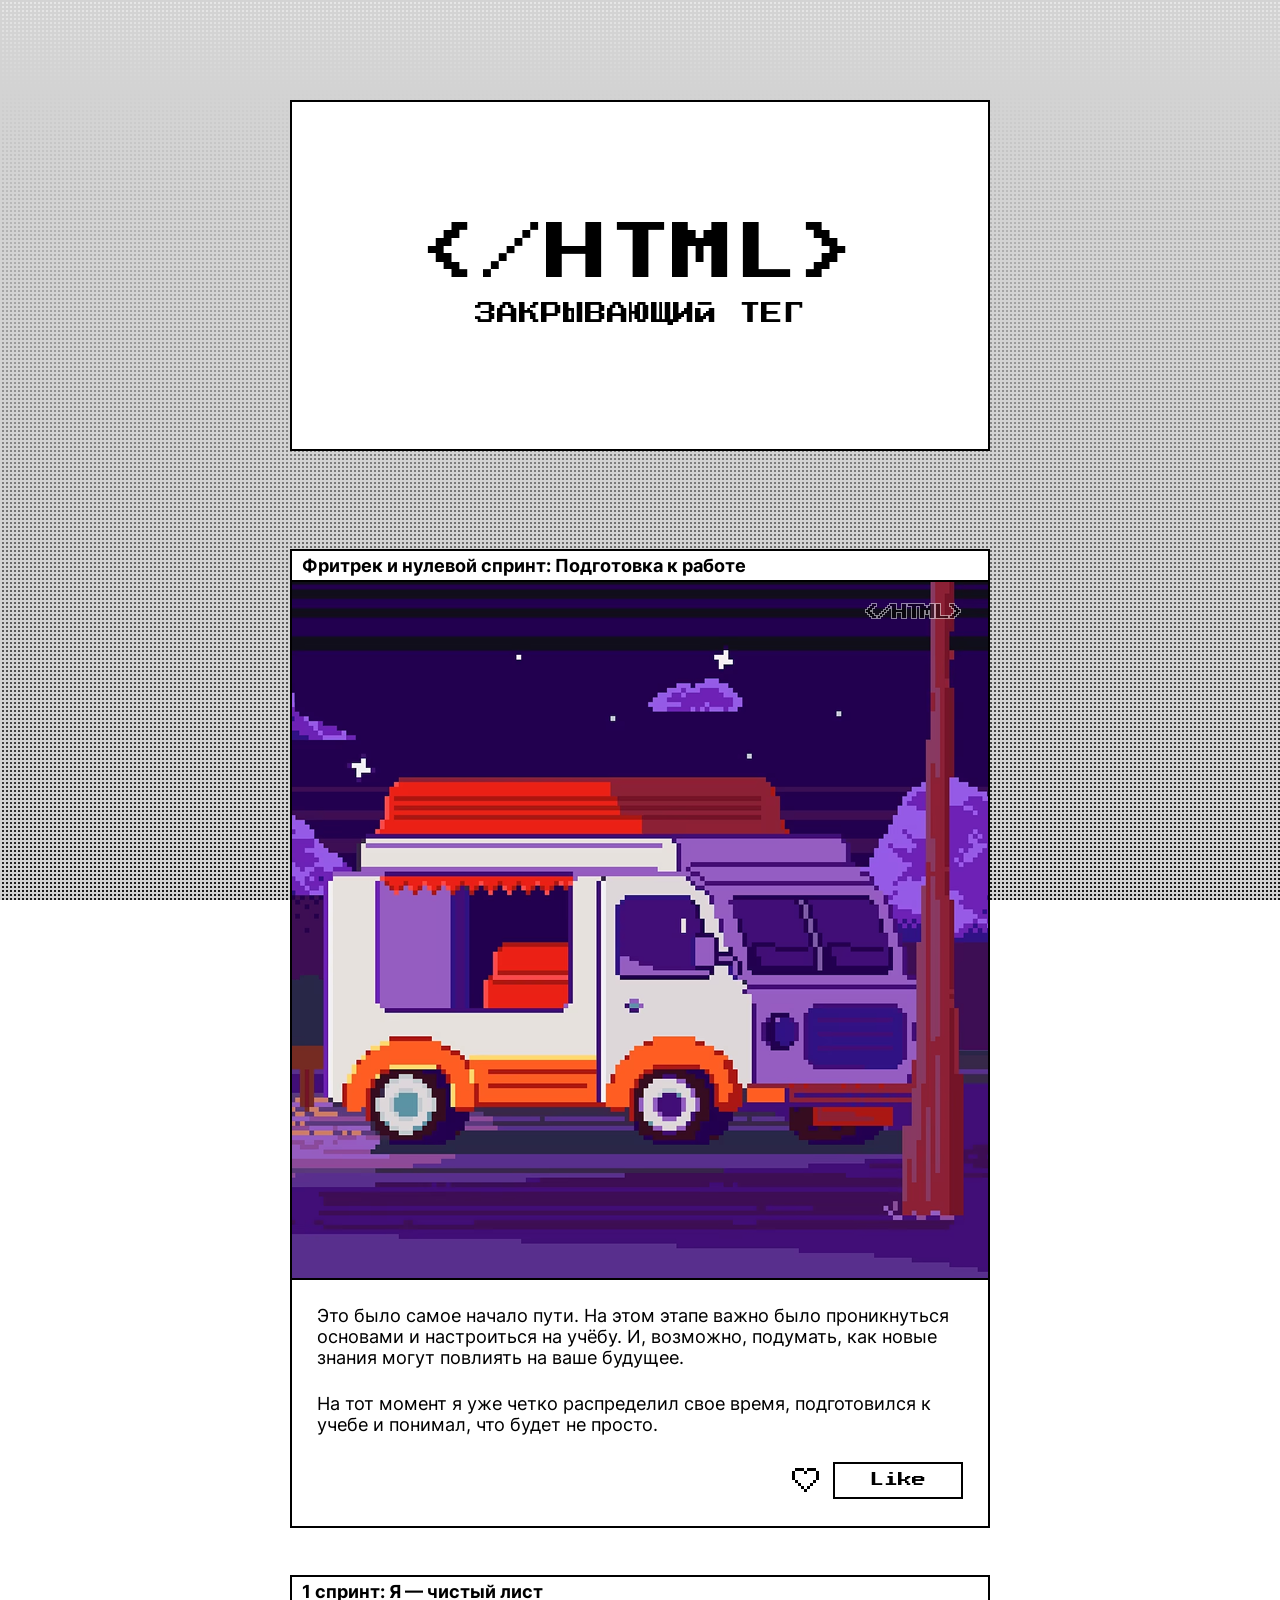
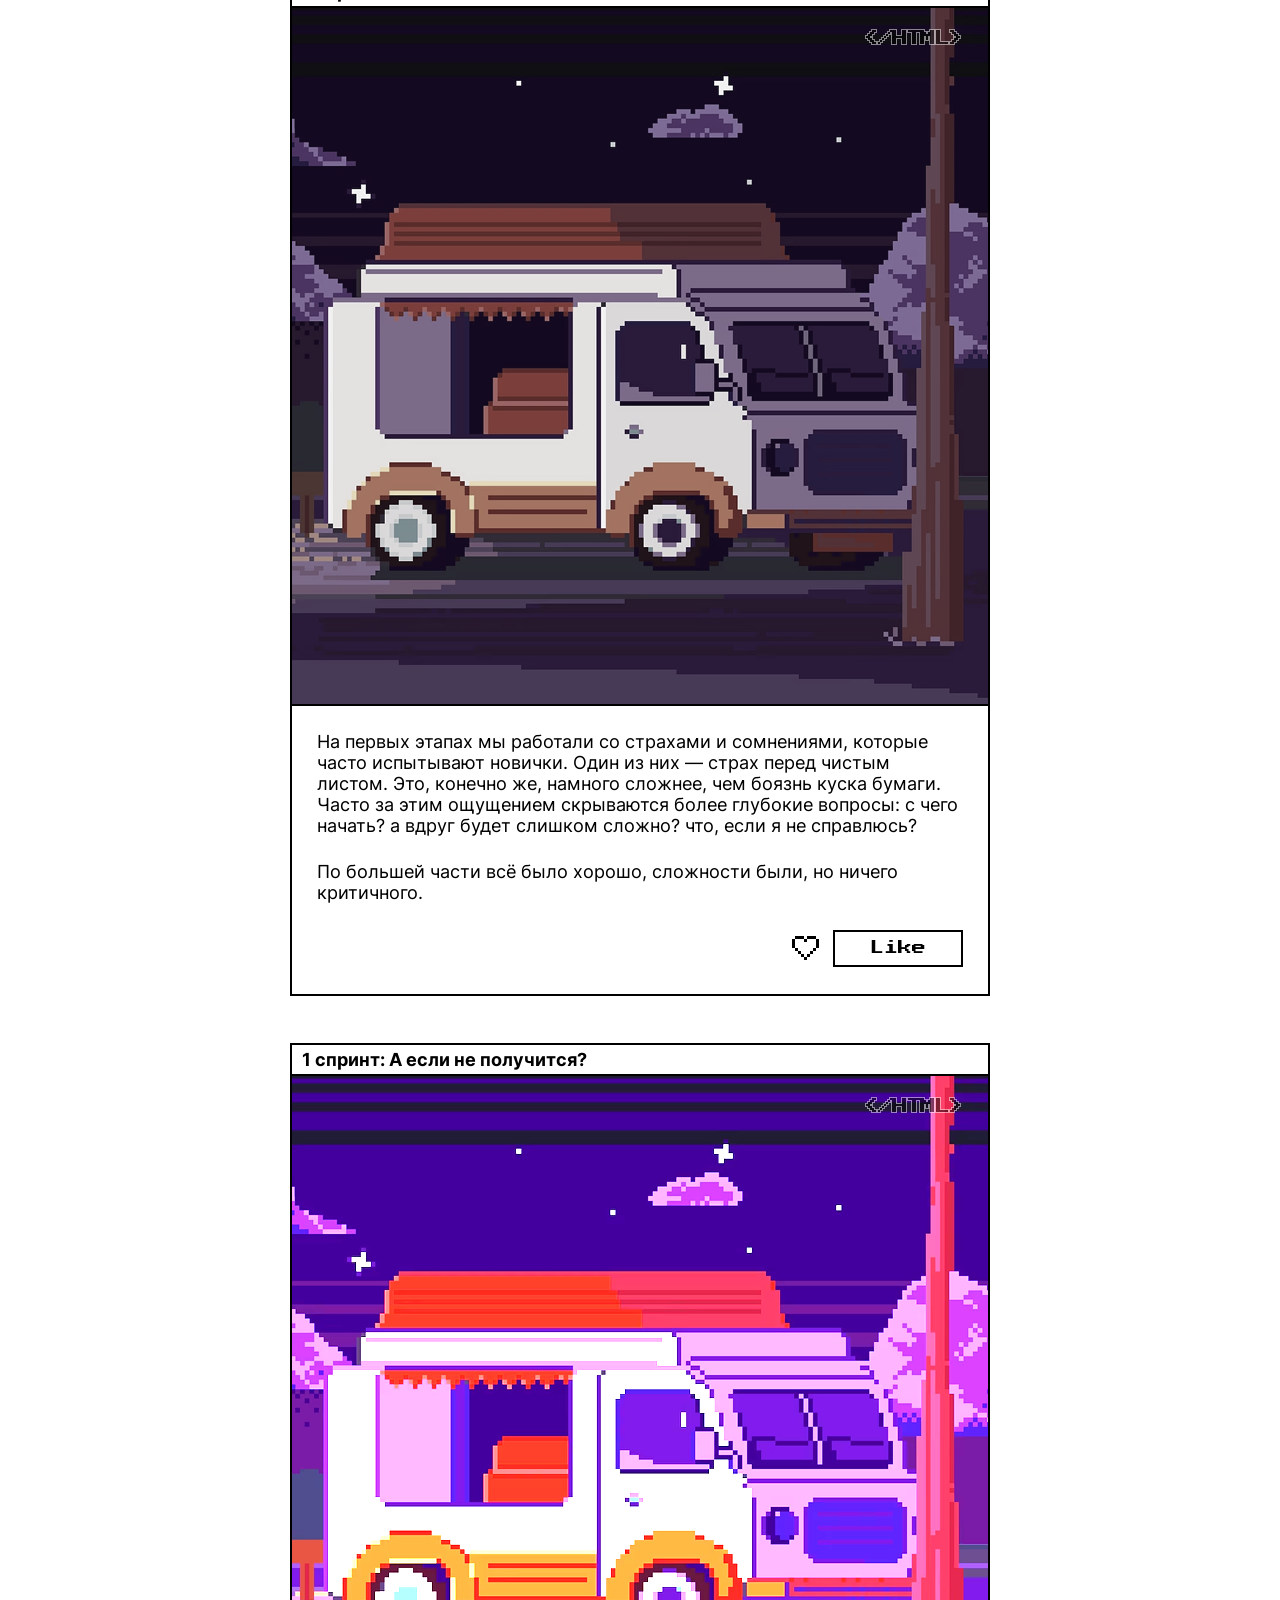
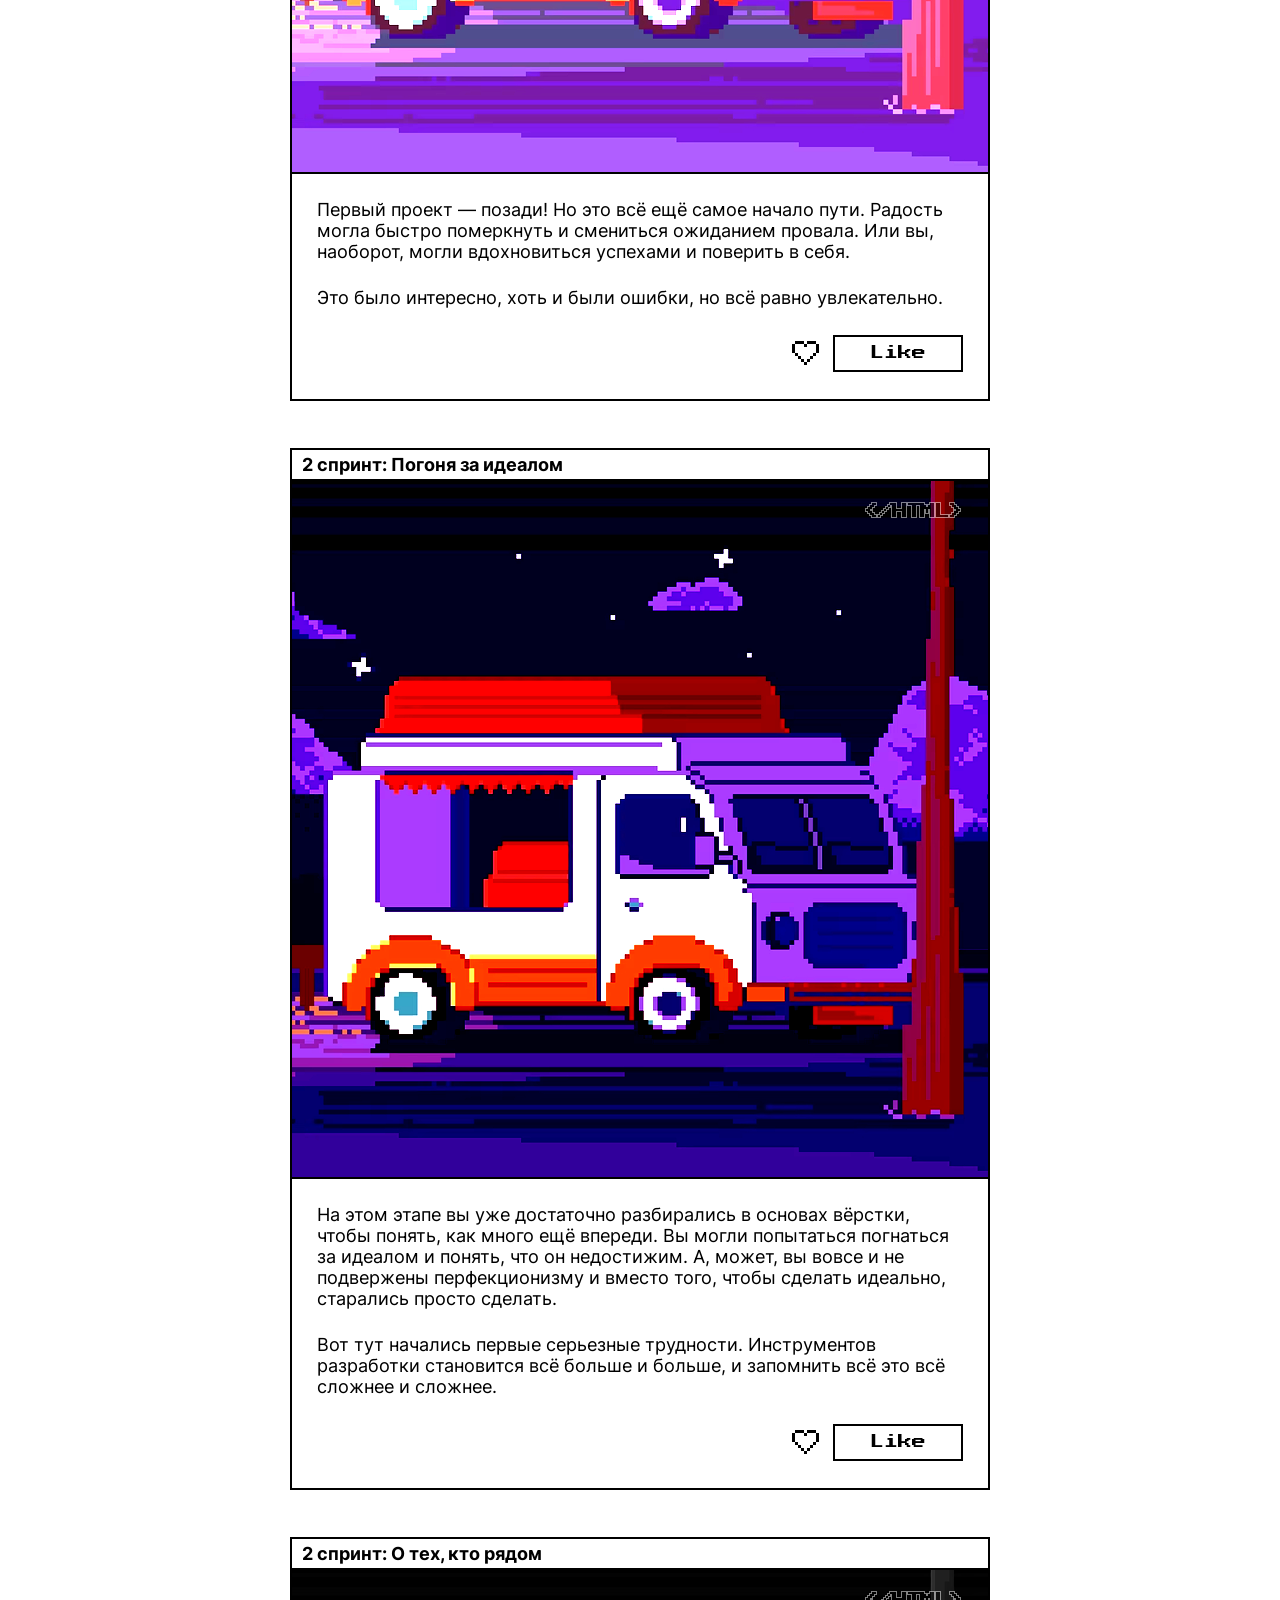
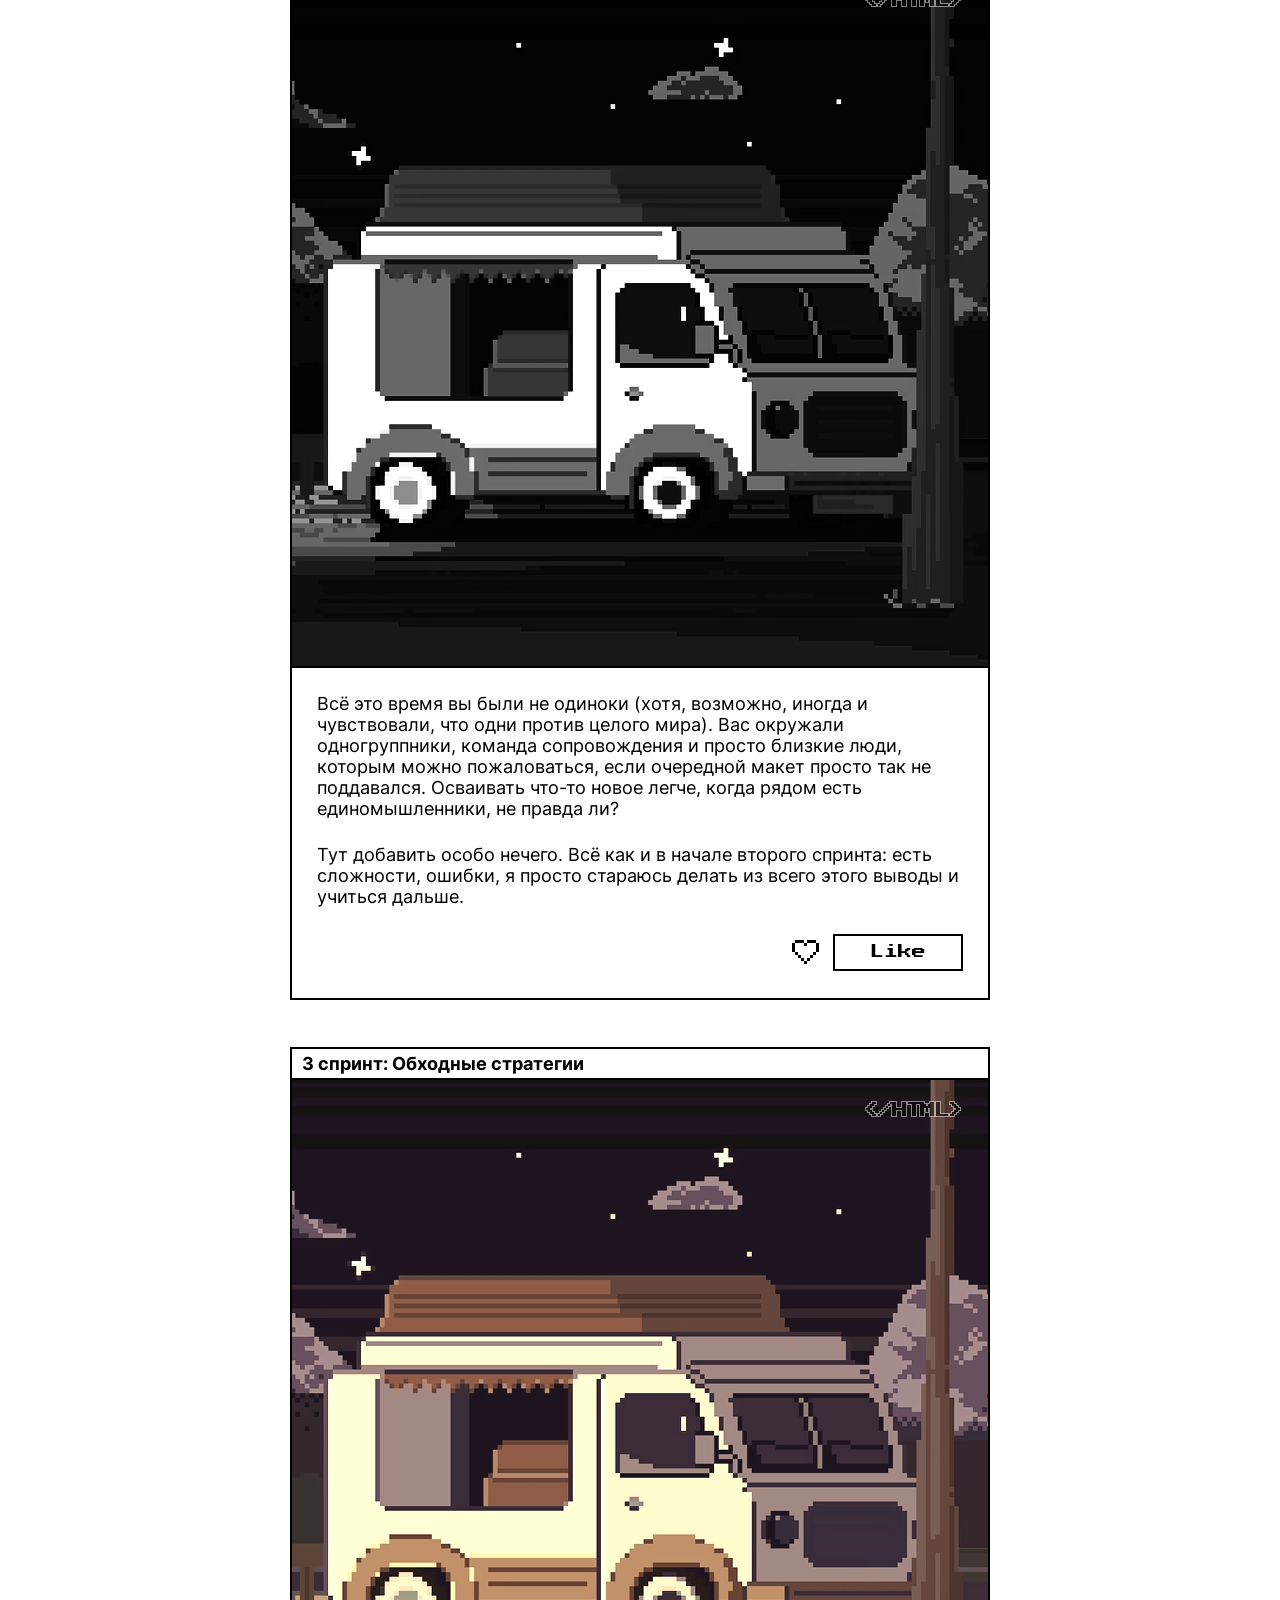
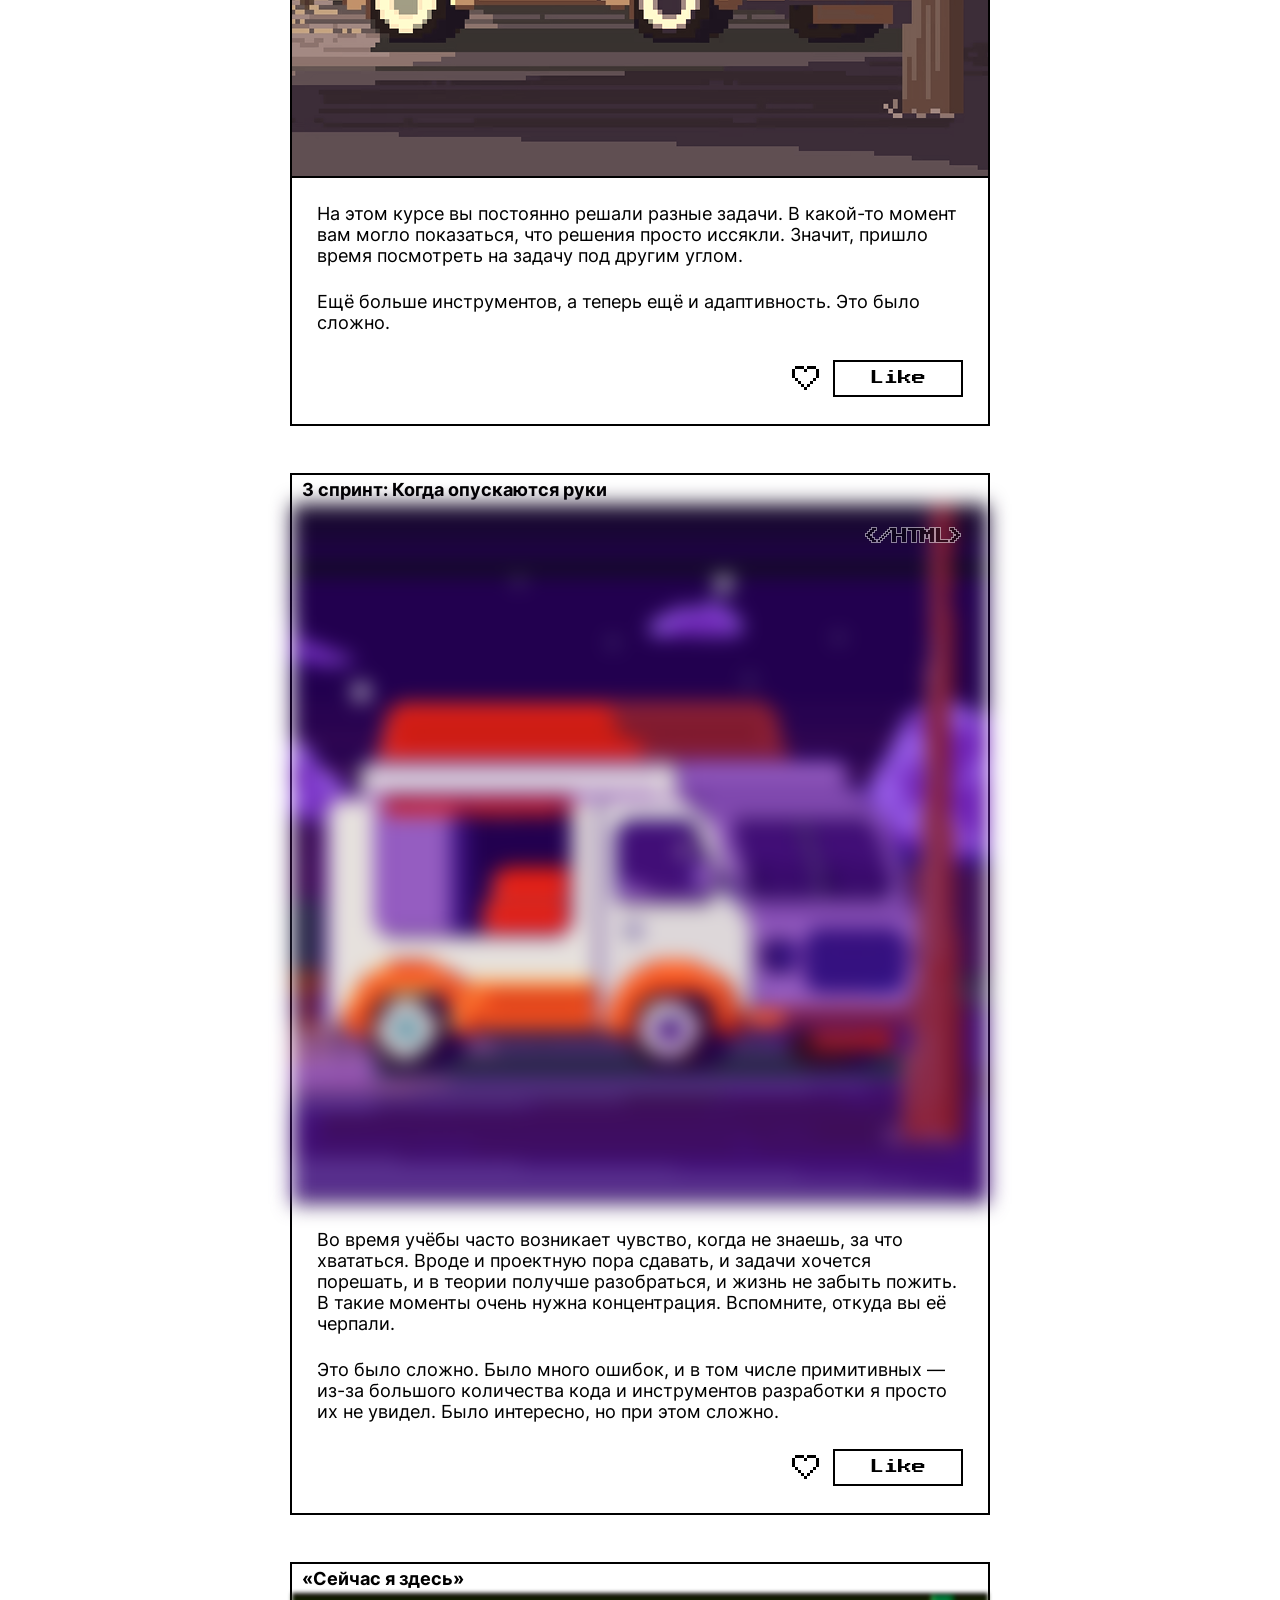
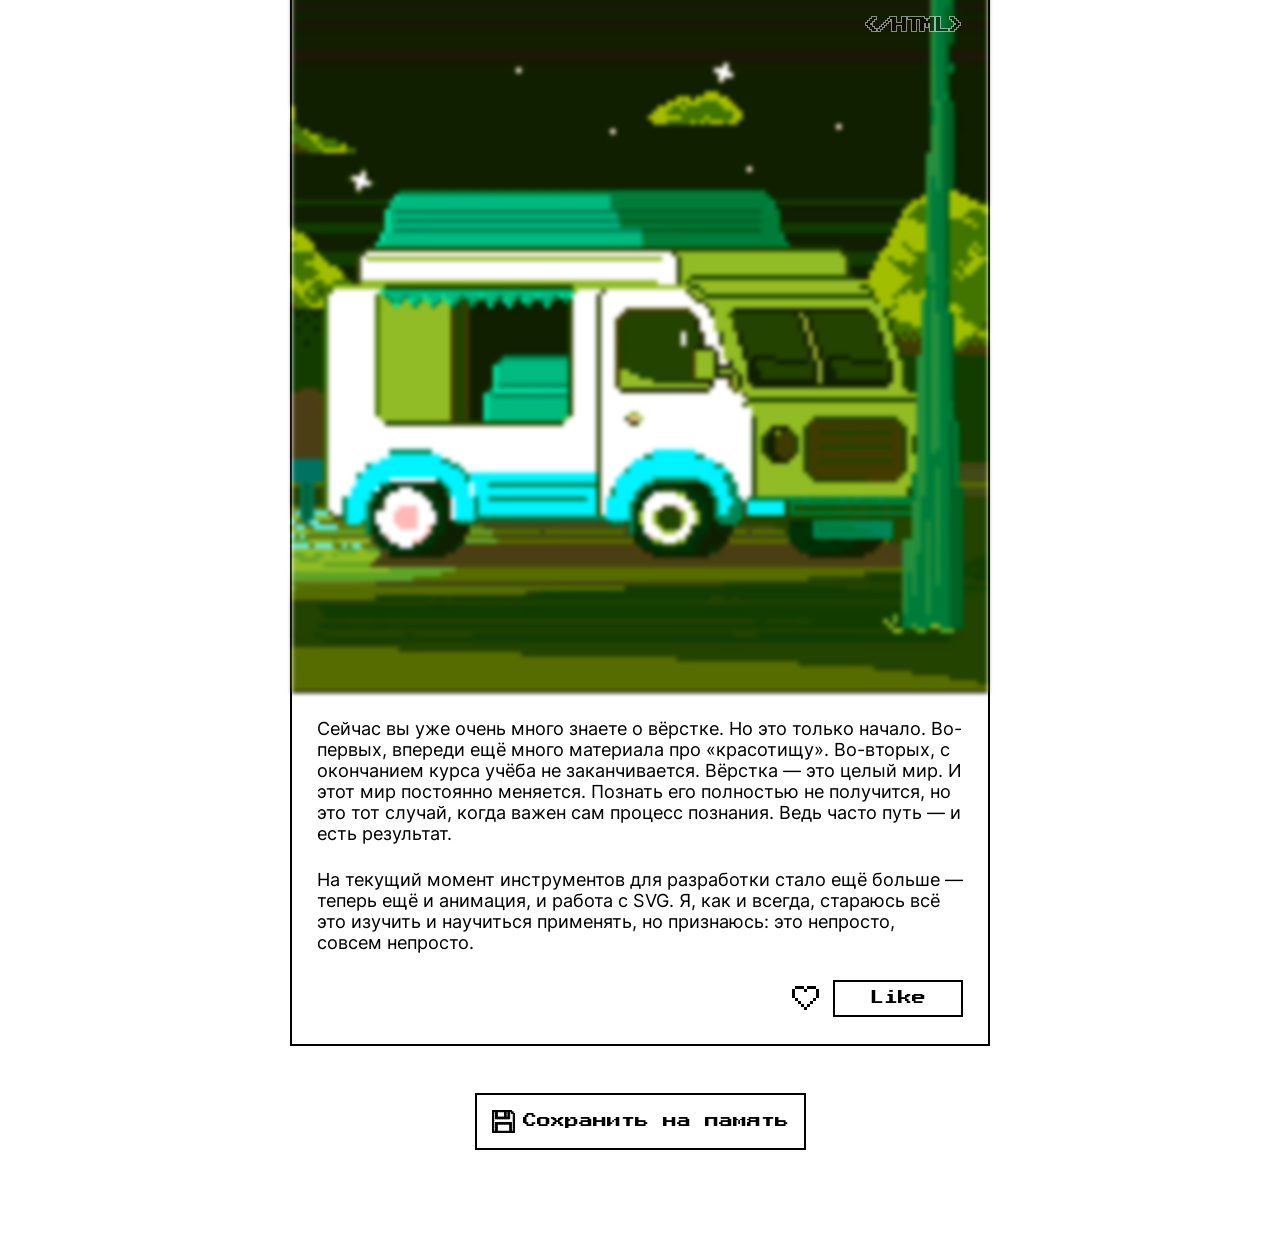
==== commit d3cc9100: "feat: add main v16" ====
--- a/index.html
+++ b/index.html
@@ -615,30 +615,6 @@
           fill="currentColor"
         />
       </symbol>
-      <symbol id="heart-icon" viewBox="0 0 39 36">
-        <g class="heart">
-          <path
-            class="contour"
-            d="M12 6H9V9H12V6ZM15 6H12V9H15V6ZM9 9H6V12H9V9ZM9 12H6V15H9V12ZM9 15H6V18H9V15ZM18 6H15V9H18V6ZM12 18H9V21H12V18ZM15 21H12V24H15V21ZM18 24H15V27H18V24ZM27 6H30V9H27V6ZM24 6H27V9H24V6ZM30 9H33V12H30V9ZM30 12H33V15H30V12ZM30 15H33V18H30V15ZM21 6H24V9H21V6ZM27 18H30V21H27V18ZM24 21H27V24H24V21ZM21 24H24V27H21V24ZM21 27H18V30H21V27ZM21 9H18V12H21V9Z"
-            fill="var(--contour-color)"
-          />
-          <path
-            class="main-body"
-            d="M12 9H9V12H12V9ZM15 12H12V15H15V12ZM18 9H15V12H18V9ZM12 15H9V18H12V15ZM15 15H12V18H15V15ZM15 18H12V21H15V18ZM18 12H15V15H18V12ZM18 21H15V24H18V21ZM18 18H15V21H18V18ZM27 9H30V12H27V9ZM24 9H27V12H24V9ZM27 12H30V15H27V12ZM24 12H27V15H24V12ZM21 9H24V12H21V9ZM27 15H30V18H27V15ZM24 15H27V18H24V15ZM24 18H27V21H24V18ZM21 12H24V15H21V12ZM21 21H24V24H21V21ZM21 18H24V21H21V18ZM21 21H18V24H21V21ZM21 24H18V27H21V24Z"
-            fill="transparent"
-          />
-          <path
-            class="core"
-            d="M18 15H15V18H18V15ZM21 15H24V18H21V15ZM21 15H18V18H21V15ZM21 12H18V15H21V12ZM21 18H18V21H21V18Z"
-            fill="transparent"
-          />
-        </g>
-        <path
-          class="sparks"
-          d="M36 13H39V16H36V13ZM27 27H30V30H27V27ZM18 33H21V36H18V33ZM9 27H12V30H9V27ZM24 0H27V3H24V0ZM33 3H36V6H33V3ZM3 3H6V6H3V3ZM12 0H15V3H12V0ZM0 13H3V16H0V13Z"
-          fill="var(--animation-fill-color)"
-        />
-      </symbol>
     </svg>
 
     <!-- svg-list ] -->
@@ -669,11 +645,13 @@
               знания могут повлиять на ваше будущее.
             </p>
             <p class="main__paragraph">
-              Место для ваших воспоминаний о начале обучения.
+              <!-- Место для ваших воспоминаний о начале обучения. -->
+              На тот момент я уже четко распределил свое время, подготовился к
+              учебе и понимал, что будет не просто.
             </p>
             <div class="main__btn-group">
               <button class="card__icon-button" type="button">
-                <svg class="like-icon" id="heart-icon" width="39" height="36">
+                <svg class="like-icon" width="39" height="36">
                   <g class="heart">
                     <path
                       class="contour"
@@ -724,11 +702,13 @@
               начать? а вдруг будет слишком сложно? что, если я не справлюсь?
             </p>
             <p class="main__paragraph">
-              Место для ваших воспоминаний о начале первого спринта.
+              <!-- Место для ваших воспоминаний о начале первого спринта. -->
+              По большей части всё было хорошо, сложности были, но ничего
+              критичного.
             </p>
             <div class="main__btn-group">
               <button class="card__icon-button" type="button">
-                <svg class="like-icon" id="heart-icon" width="39" height="36">
+                <svg class="like-icon" width="39" height="36">
                   <g class="heart">
                     <path
                       class="contour"
@@ -777,11 +757,12 @@
               наоборот, могли вдохновиться успехами и поверить в себя.
             </p>
             <p class="main__paragraph">
-              Место для ваших воспоминаний об окончании первого спринта.
+              <!-- Место для ваших воспоминаний об окончании первого спринта. -->
+              Это было интересно, хоть и были ошибки, но всё равно увлекательно.
             </p>
             <div class="main__btn-group">
               <button class="card__icon-button" type="button">
-                <svg class="like-icon" id="heart-icon" width="39" height="36">
+                <svg class="like-icon" width="39" height="36">
                   <g class="heart">
                     <path
                       class="contour"
@@ -832,11 +813,14 @@
               старались просто сделать.
             </p>
             <p class="main__paragraph">
-              Место для ваших воспоминаний о начале второго спринта.
+              <!-- Место для ваших воспоминаний о начале второго спринта. -->
+              Вот тут начались первые серьезные трудности. Инструментов
+              разработки становится всё больше и больше, и запомнить всё это всё
+              сложнее и сложнее.
             </p>
             <div class="main__btn-group">
               <button class="card__icon-button" type="button">
-                <svg class="like-icon" id="heart-icon" width="39" height="36">
+                <svg class="like-icon" width="39" height="36">
                   <g class="heart">
                     <path
                       class="contour"
@@ -889,11 +873,14 @@
               единомышленники, не правда ли?
             </p>
             <p class="main__paragraph">
-              Место для ваших воспоминаний об окончании второго спринта.
+              <!-- Место для ваших воспоминаний об окончании второго спринта. -->
+              Тут добавить особо нечего. Всё как и в начале второго спринта:
+              есть сложности, ошибки, я просто стараюсь делать из всего этого
+              выводы и учиться дальше.
             </p>
             <div class="main__btn-group">
               <button class="card__icon-button" type="button">
-                <svg class="like-icon" id="heart-icon" width="39" height="36">
+                <svg class="like-icon" width="39" height="36">
                   <g class="heart">
                     <path
                       class="contour"
@@ -942,11 +929,13 @@
               время посмотреть на задачу под другим углом.
             </p>
             <p class="main__paragraph">
-              Место для ваших воспоминаний о начале третьего спринта.
+              <!-- Место для ваших воспоминаний о начале третьего спринта. -->
+              Ещё больше инструментов, а теперь ещё и адаптивность. Это было
+              сложно.
             </p>
             <div class="main__btn-group">
               <button class="card__icon-button" type="button">
-                <svg class="like-icon" id="heart-icon" width="39" height="36">
+                <svg class="like-icon" width="39" height="36">
                   <g class="heart">
                     <path
                       class="contour"
@@ -997,11 +986,14 @@
               откуда вы её черпали.
             </p>
             <p class="main__paragraph">
-              Место для ваших воспоминаний об окончании третьего спринта.
+              <!-- Место для ваших воспоминаний об окончании третьего спринта. -->
+              Это было сложно. Было много ошибок, и в том числе примитивных —
+              из-за большого количества кода и инструментов разработки я просто
+              их не увидел. Было интересно, но при этом сложно.
             </p>
             <div class="main__btn-group">
               <button class="card__icon-button" type="button">
-                <svg class="like-icon" id="heart-icon" width="39" height="36">
+                <svg class="like-icon" width="39" height="36">
                   <g class="heart">
                     <path
                       class="contour"
@@ -1053,12 +1045,14 @@
               Ведь часто путь — и есть результат.
             </p>
             <p class="main__paragraph">
-              Место, чтобы остановиться, подумать и написать, что вы чувствуете
-              в этой точке пути.
+              На текущий момент инструментов для разработки стало ещё больше —
+              теперь ещё и анимация, и работа с SVG. Я, как и всегда, стараюсь
+              всё это изучить и научиться применять, но признаюсь: это непросто,
+              совсем непросто.
             </p>
             <div class="main__btn-group">
               <button class="card__icon-button" type="button">
-                <svg class="like-icon" id="heart-icon" width="39" height="36">
+                <svg class="like-icon" width="39" height="36">
                   <g class="heart">
                     <path
                       class="contour"
--- a/fonts/fonts.css
+++ b/fonts/fonts.css
@@ -5,7 +5,7 @@
   src:
     url(./Inter-Variable.woff2) format("woff2 supports variations"),
     url(./Inter-Variable.woff2) format("woff2-variations");
-  font-weight: 400 800;
+  font-weight: 400 785 800;
   font-display: swap;
 }
 
--- a/styles/style.css
+++ b/styles/style.css
@@ -166,9 +166,7 @@
   display: flex;
   justify-content: center;
   align-items: center;
-  border: none;
   border: 2px solid transparent;
-  border-radius: 0;
   border-radius: 0;
   padding: 0;
   outline: none;
@@ -186,6 +184,7 @@
   display: block;
   width: 39px;
   height: 36px;
+  pointer-events: all;
 }
 
 .main__icon-save {
@@ -347,10 +346,6 @@
 
 /* == 1 == */
 
-.like-icon {
-  pointer-events: all;
-}
-
 .contour {
   transition: fill 0.1s linear 0s;
 }
@@ -416,8 +411,8 @@
 }
 
 .like-icon.is-liked .heart {
+  transform-origin: center;
   animation: heart-scale 0.3s ease-in 0.1s 1;
-  transform-origin: center;
 }
 
 .like-icon.is-liked .sparks {
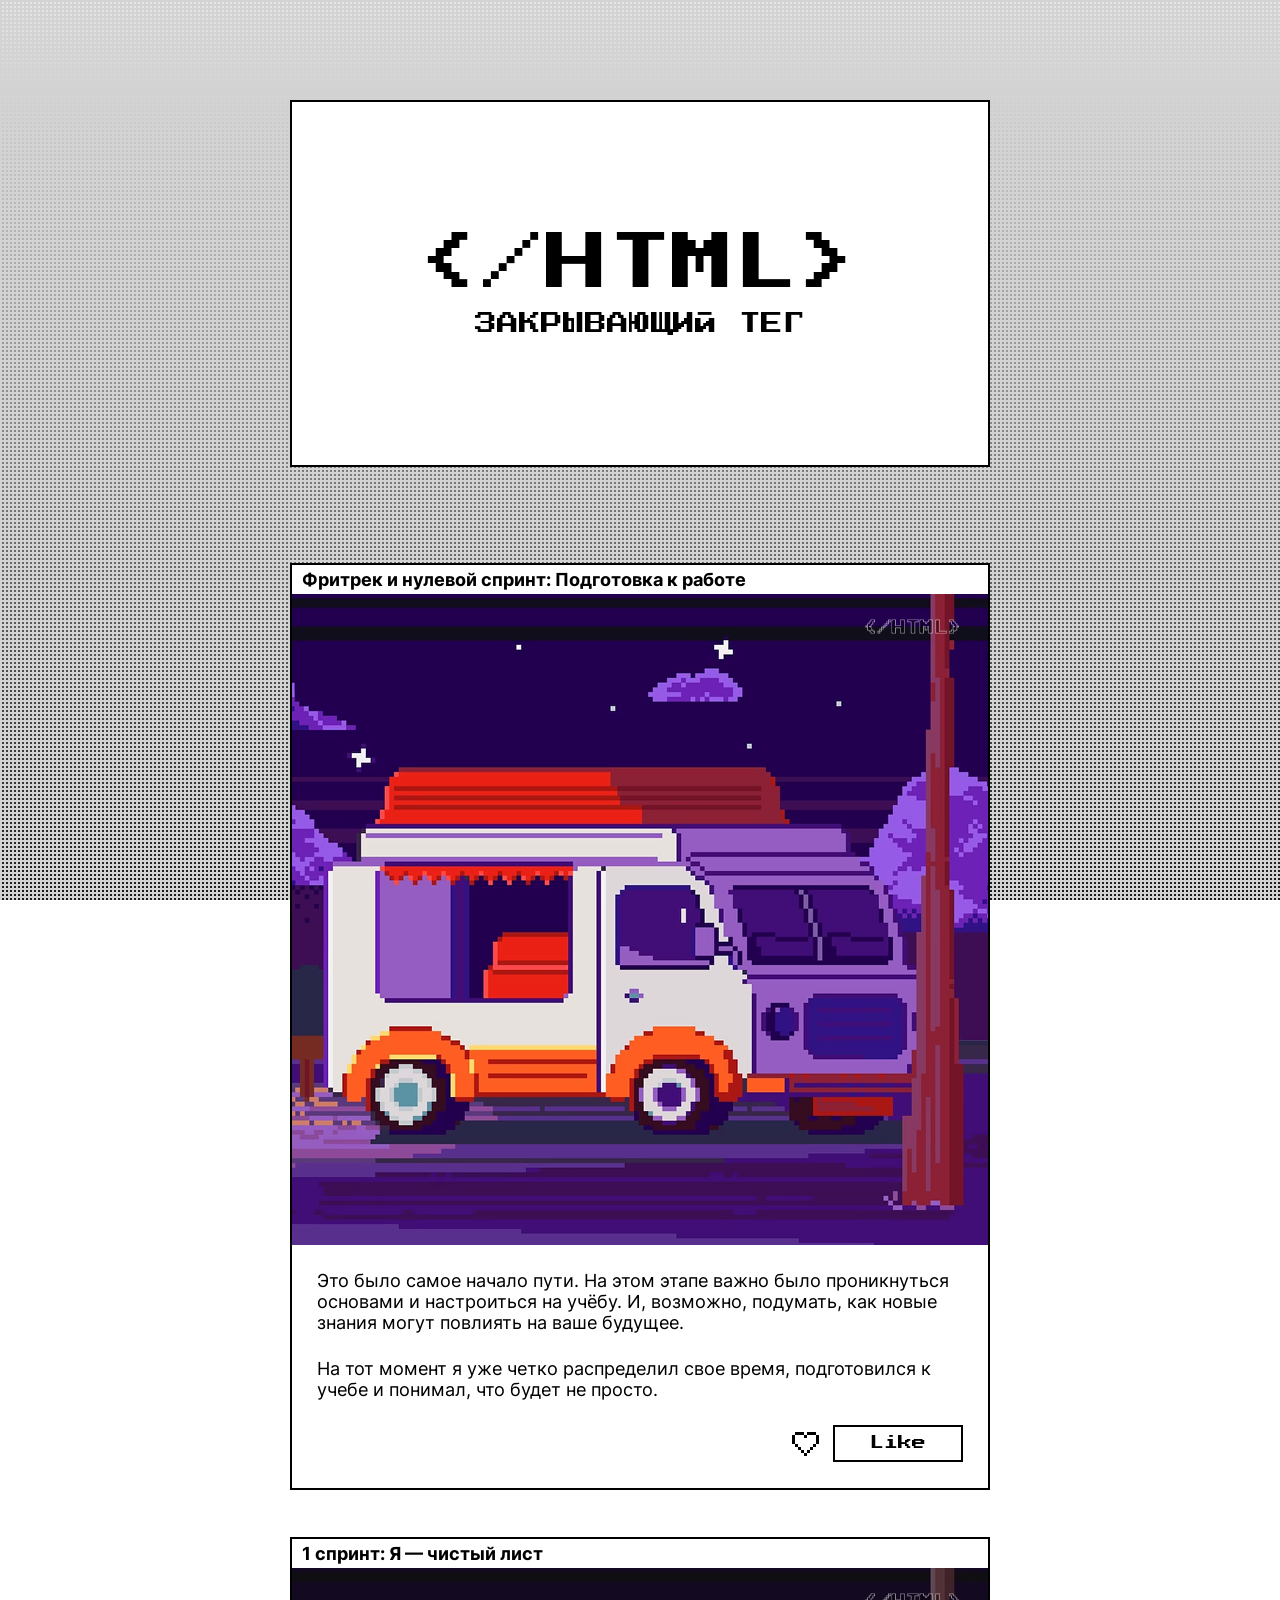
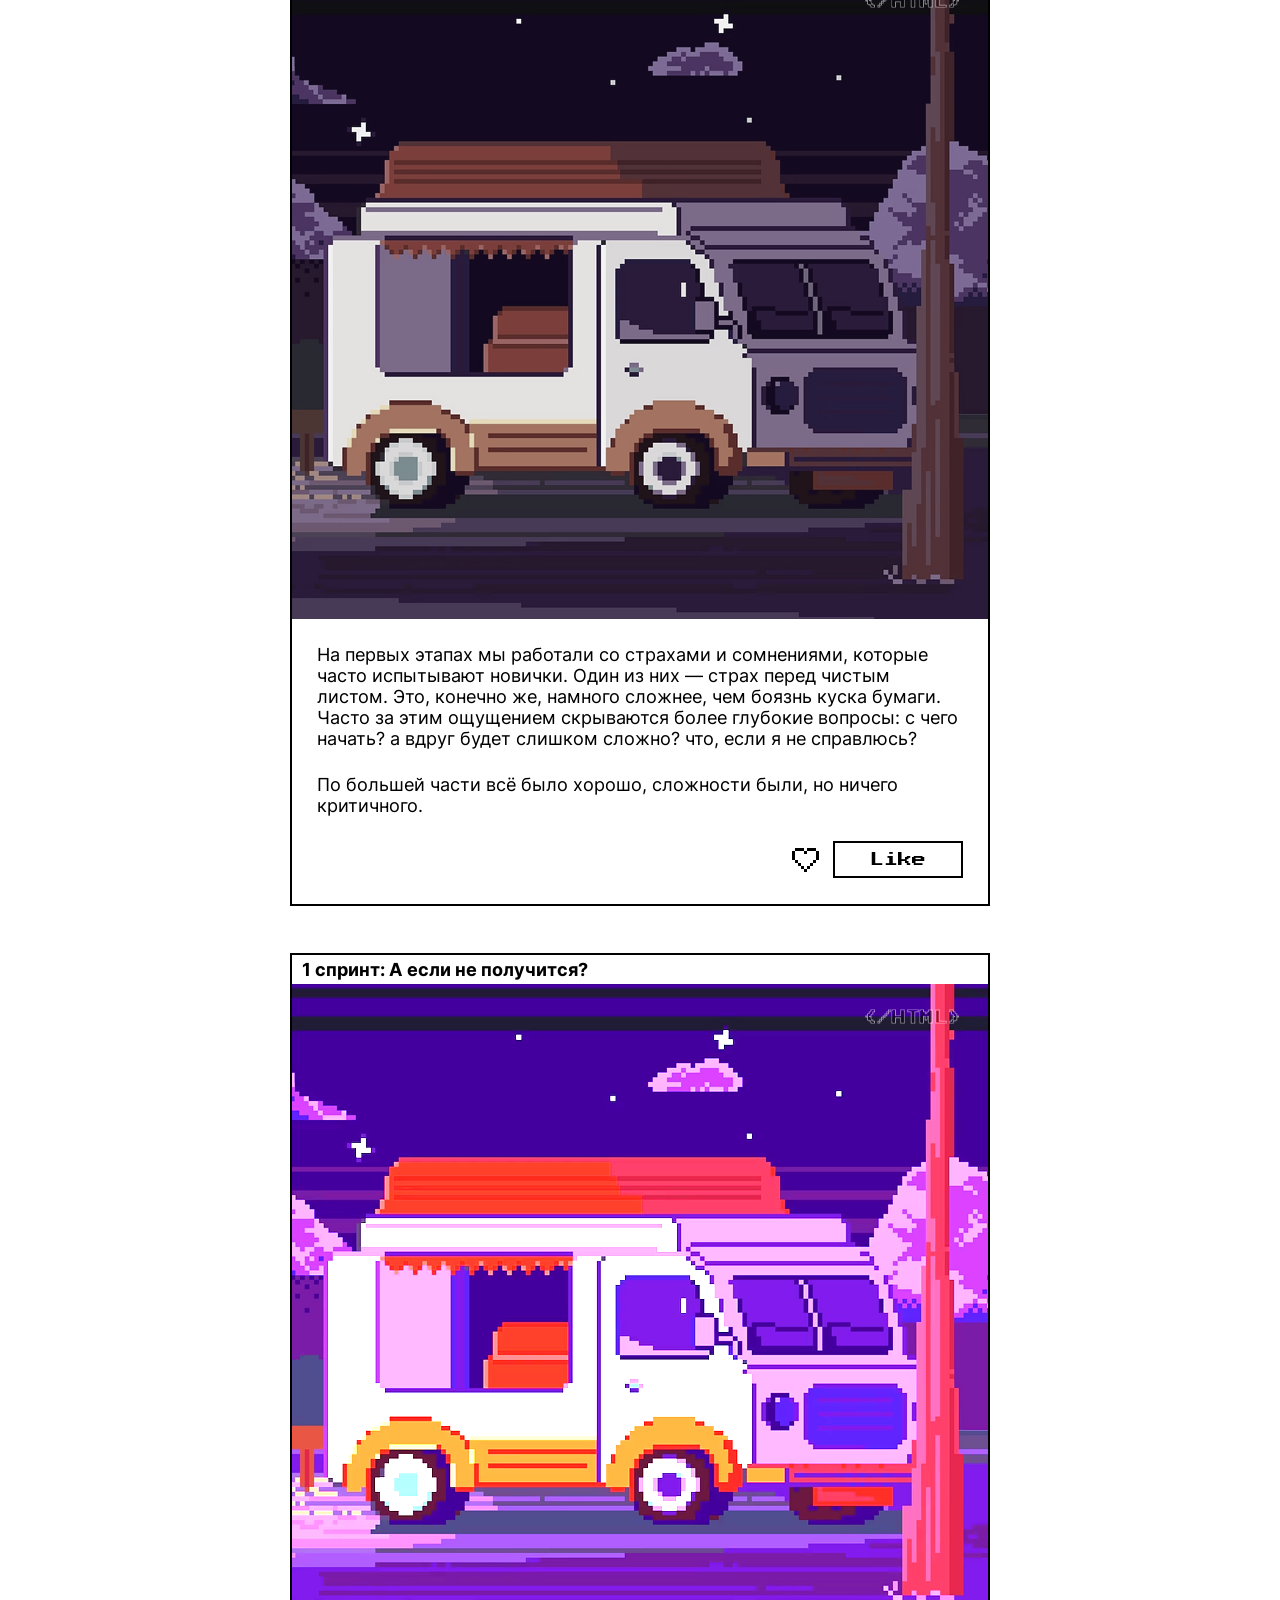
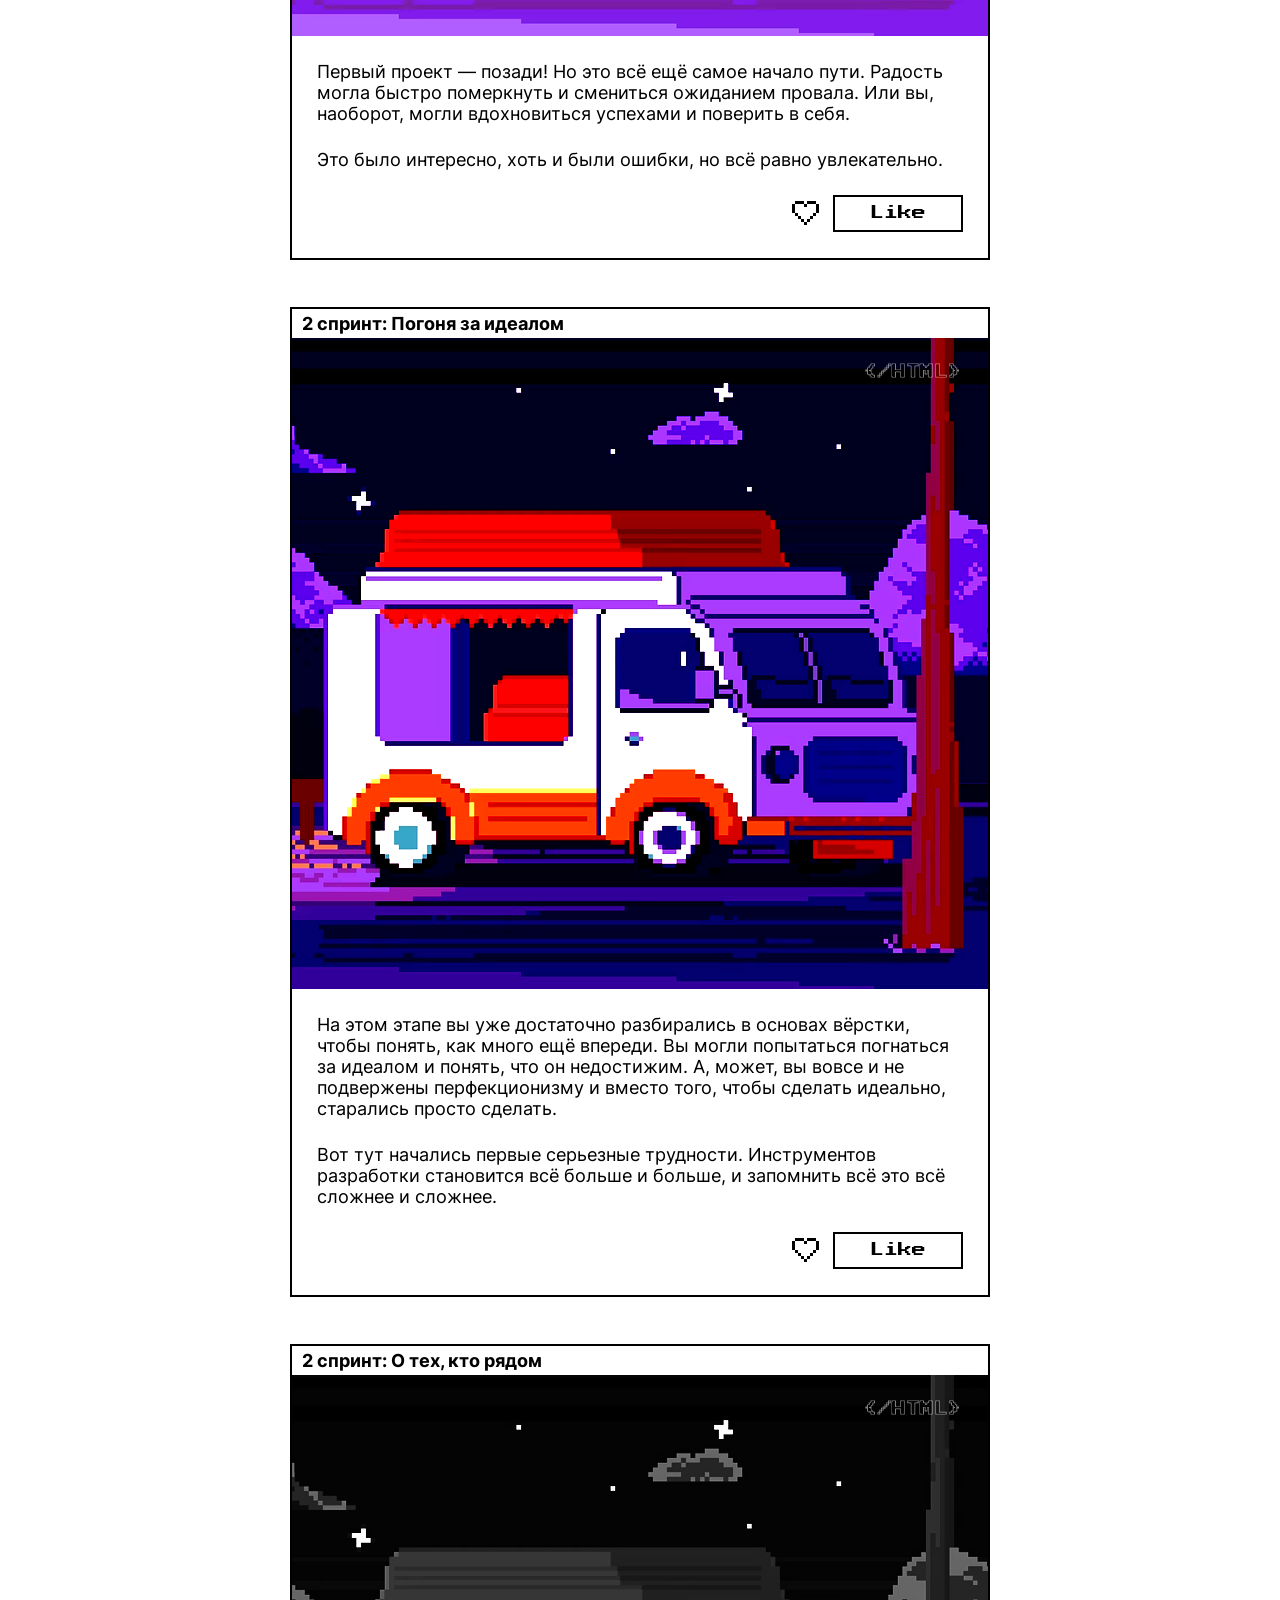
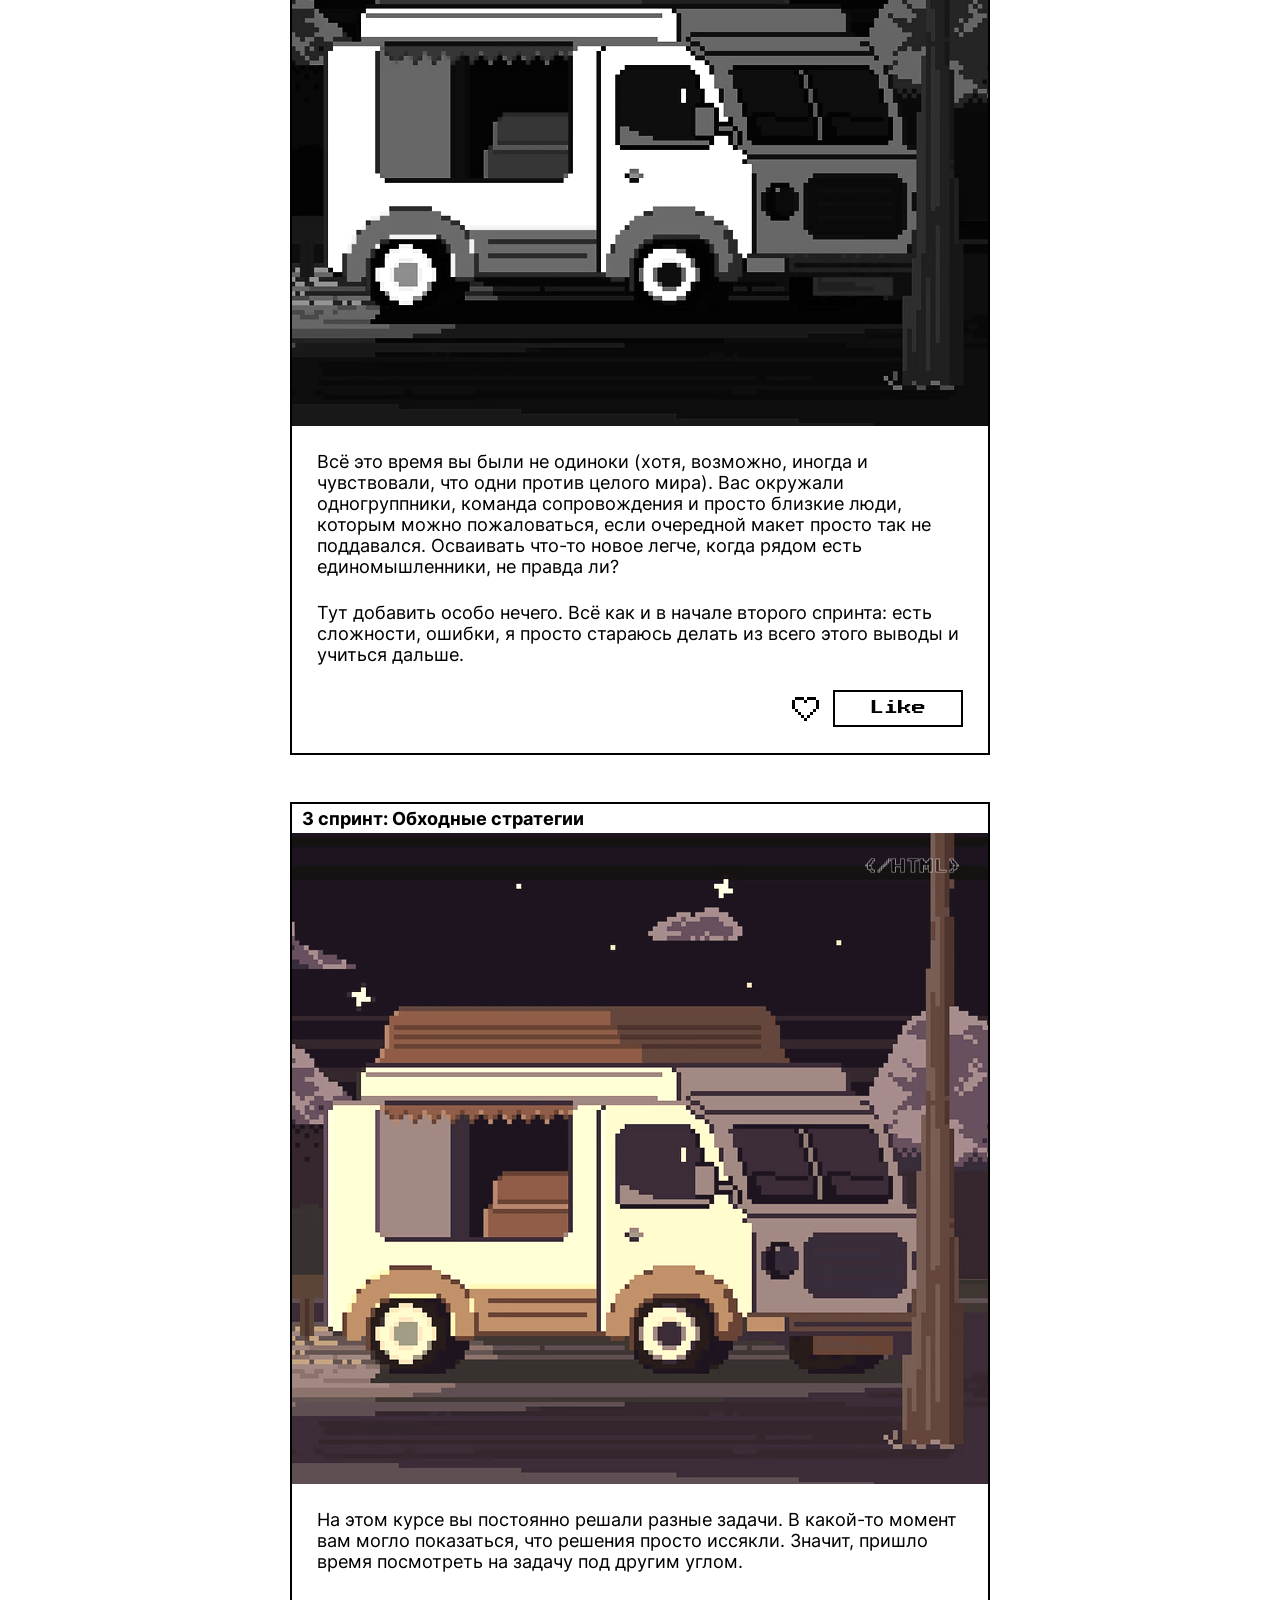
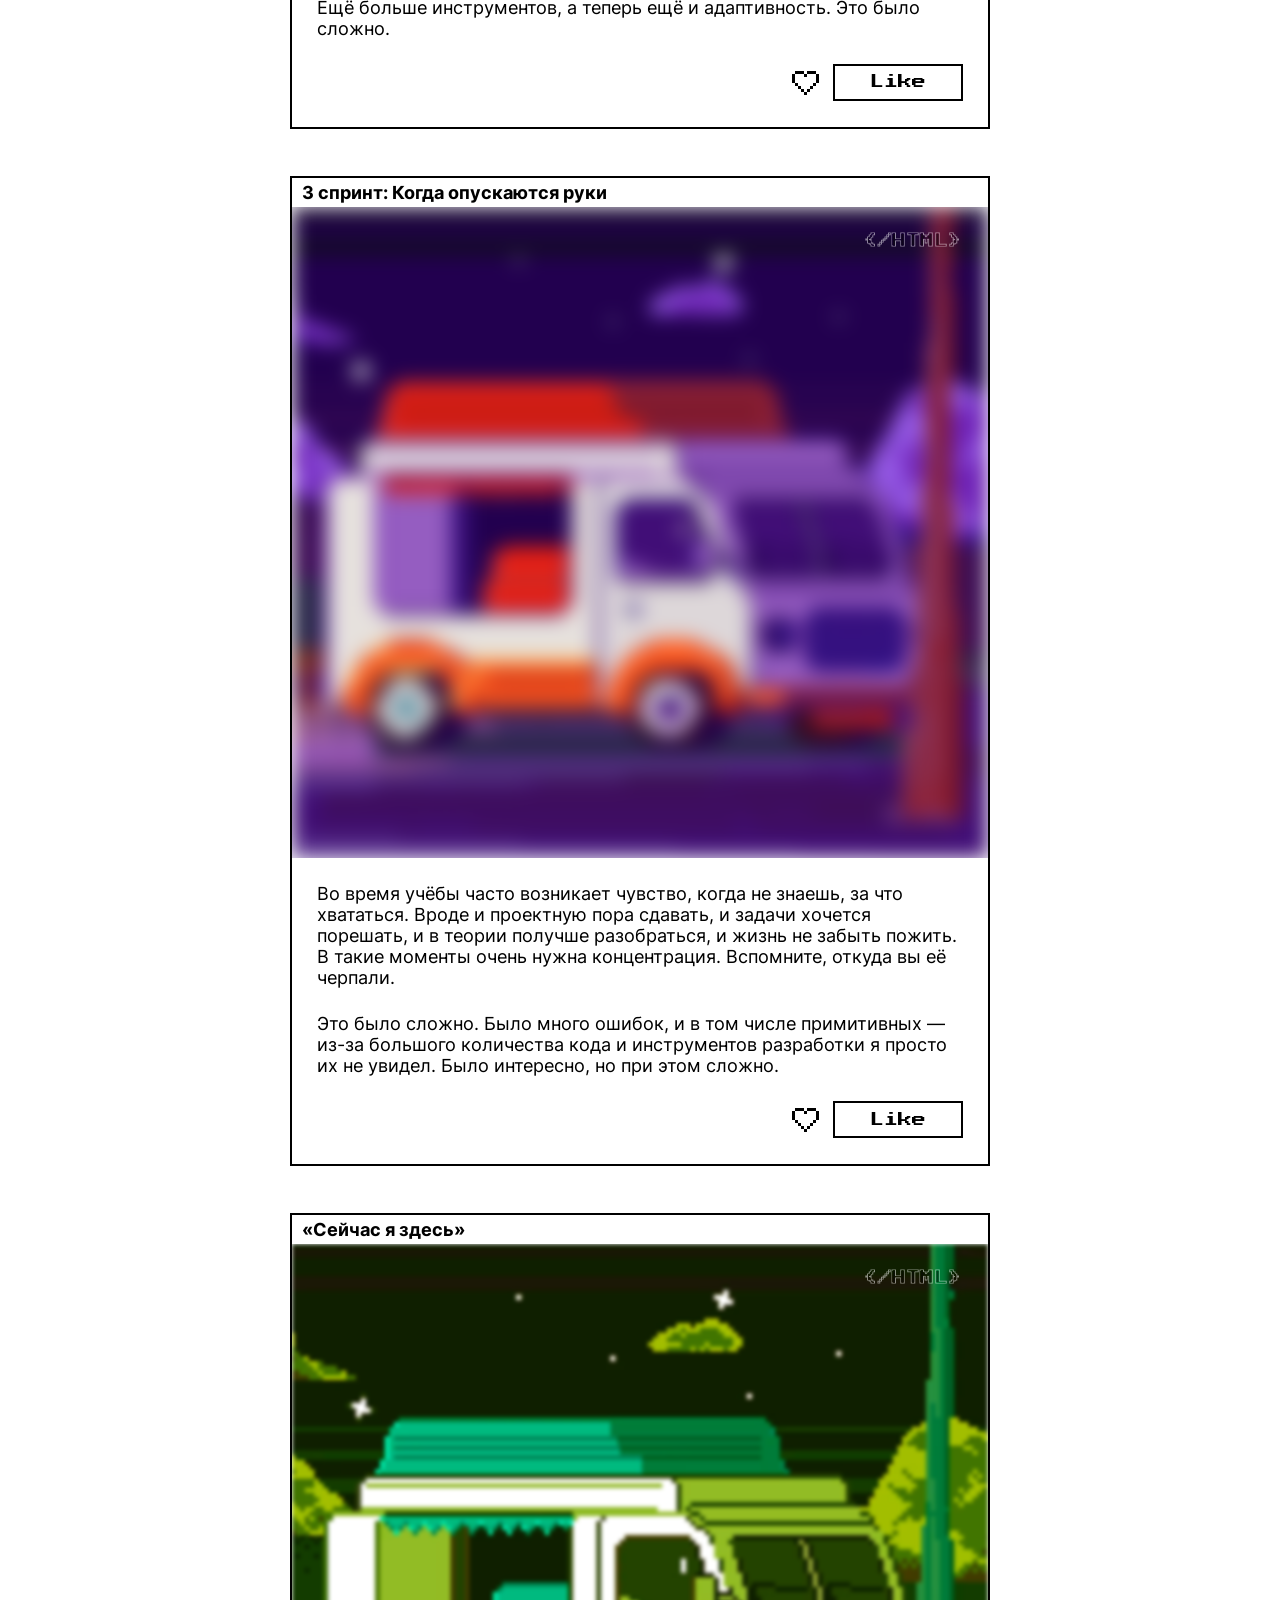
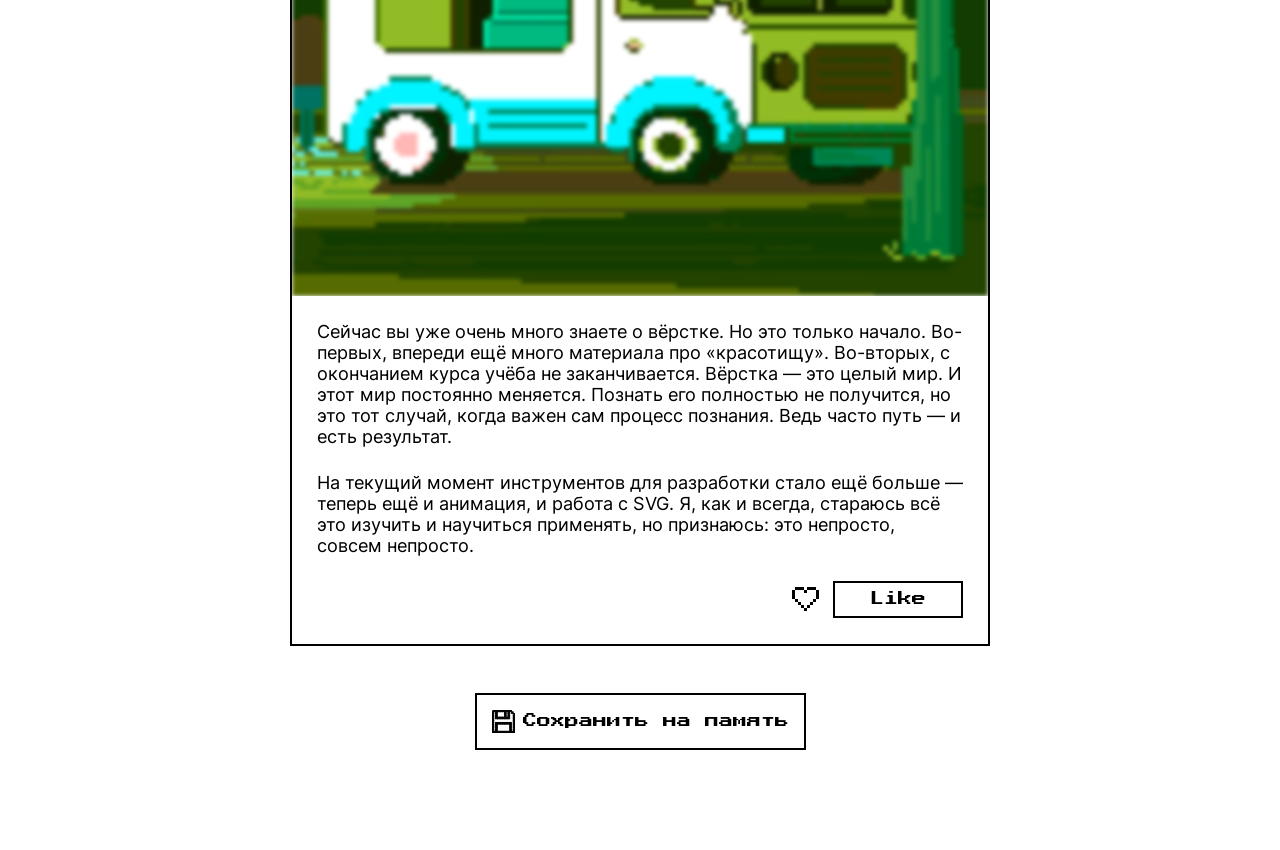
==== commit 94c2488c: "feat: add main v20" ====
--- a/index.html
+++ b/index.html
@@ -17,608 +17,6 @@
     <!-- favicon ] -->
   </head>
   <body class="page">
-    <!-- svg-list [ -->
-    <svg style="display: none">
-      <symbol id="floppy-icon" viewBox="0 0 28 28">
-        <rect width="2.15385" height="2.15385" fill="currentColor" />
-        <rect y="2.1543" width="2.15385" height="2.15385" fill="currentColor" />
-        <rect
-          y="4.30762"
-          width="2.15385"
-          height="2.15385"
-          fill="currentColor"
-        />
-        <rect
-          y="6.46191"
-          width="2.15385"
-          height="2.15385"
-          fill="currentColor"
-        />
-        <rect
-          y="8.61523"
-          width="2.15385"
-          height="2.15385"
-          fill="currentColor"
-        />
-        <rect
-          y="10.7695"
-          width="2.15385"
-          height="2.15385"
-          fill="currentColor"
-        />
-        <rect
-          y="12.9229"
-          width="2.15385"
-          height="2.15385"
-          fill="currentColor"
-        />
-        <rect
-          y="15.0771"
-          width="2.15385"
-          height="2.15385"
-          fill="currentColor"
-        />
-        <rect
-          y="17.2305"
-          width="2.15385"
-          height="2.15385"
-          fill="currentColor"
-        />
-        <rect
-          y="19.3848"
-          width="2.15385"
-          height="2.15385"
-          fill="currentColor"
-        />
-        <rect
-          y="21.5381"
-          width="2.15385"
-          height="2.15385"
-          fill="currentColor"
-        />
-        <rect
-          y="23.6924"
-          width="2.15385"
-          height="2.15385"
-          fill="currentColor"
-        />
-        <rect
-          y="25.8457"
-          width="2.15385"
-          height="2.15385"
-          fill="currentColor"
-        />
-        <rect
-          x="23.6927"
-          width="2.15385"
-          height="2.15385"
-          transform="rotate(90 23.6927 0)"
-          fill="currentColor"
-        />
-        <rect
-          x="21.5391"
-          width="2.15385"
-          height="2.15385"
-          transform="rotate(90 21.5391 0)"
-          fill="currentColor"
-        />
-        <rect
-          x="19.3841"
-          width="2.15385"
-          height="2.15385"
-          transform="rotate(90 19.3841 0)"
-          fill="currentColor"
-        />
-        <rect
-          x="17.2305"
-          width="2.15385"
-          height="2.15385"
-          transform="rotate(90 17.2305 0)"
-          fill="currentColor"
-        />
-        <rect
-          x="15.0768"
-          width="2.15385"
-          height="2.15385"
-          transform="rotate(90 15.0768 0)"
-          fill="currentColor"
-        />
-        <rect
-          x="12.9232"
-          width="2.15385"
-          height="2.15385"
-          transform="rotate(90 12.9232 0)"
-          fill="currentColor"
-        />
-        <rect
-          x="10.7695"
-          width="2.15385"
-          height="2.15385"
-          transform="rotate(90 10.7695 0)"
-          fill="currentColor"
-        />
-        <rect
-          x="8.61589"
-          width="2.15385"
-          height="2.15385"
-          transform="rotate(90 8.61589 0)"
-          fill="currentColor"
-        />
-        <rect
-          x="6.46094"
-          width="2.15385"
-          height="2.15385"
-          transform="rotate(90 6.46094 0)"
-          fill="currentColor"
-        />
-        <rect
-          x="4.3073"
-          width="2.15385"
-          height="2.15385"
-          transform="rotate(90 4.3073 0)"
-          fill="currentColor"
-        />
-        <rect
-          x="25.8464"
-          y="2.1543"
-          width="2.15385"
-          height="2.15385"
-          transform="rotate(90 25.8464 2.1543)"
-          fill="currentColor"
-        />
-        <rect
-          x="6.46094"
-          y="4.30762"
-          width="2.15385"
-          height="2.15385"
-          transform="rotate(90 6.46094 4.30762)"
-          fill="currentColor"
-        />
-        <rect
-          x="6.46094"
-          y="2.1543"
-          width="2.15385"
-          height="2.15385"
-          transform="rotate(90 6.46094 2.1543)"
-          fill="currentColor"
-        />
-        <rect
-          x="6.46094"
-          y="6.46191"
-          width="2.15385"
-          height="2.15385"
-          transform="rotate(90 6.46094 6.46191)"
-          fill="currentColor"
-        />
-        <rect
-          x="21.5391"
-          y="4.30762"
-          width="2.15385"
-          height="2.15385"
-          transform="rotate(90 21.5391 4.30762)"
-          fill="currentColor"
-        />
-        <rect
-          x="21.5391"
-          y="2.1543"
-          width="2.15385"
-          height="2.15385"
-          transform="rotate(90 21.5391 2.1543)"
-          fill="currentColor"
-        />
-        <rect
-          x="21.5391"
-          y="6.46191"
-          width="2.15385"
-          height="2.15385"
-          transform="rotate(90 21.5391 6.46191)"
-          fill="currentColor"
-        />
-        <rect
-          x="17.2305"
-          y="4.30762"
-          width="2.15385"
-          height="2.15385"
-          transform="rotate(90 17.2305 4.30762)"
-          fill="currentColor"
-        />
-        <rect
-          x="17.2305"
-          y="2.1543"
-          width="2.15385"
-          height="2.15385"
-          transform="rotate(90 17.2305 2.1543)"
-          fill="currentColor"
-        />
-        <rect
-          x="17.2305"
-          y="6.46191"
-          width="2.15385"
-          height="2.15385"
-          transform="rotate(90 17.2305 6.46191)"
-          fill="currentColor"
-        />
-        <rect
-          x="21.5391"
-          y="8.61523"
-          width="2.15385"
-          height="2.15385"
-          transform="rotate(90 21.5391 8.61523)"
-          fill="currentColor"
-        />
-        <rect
-          x="19.3841"
-          y="8.61523"
-          width="2.15385"
-          height="2.15385"
-          transform="rotate(90 19.3841 8.61523)"
-          fill="currentColor"
-        />
-        <rect
-          x="17.2305"
-          y="8.61523"
-          width="2.15385"
-          height="2.15385"
-          transform="rotate(90 17.2305 8.61523)"
-          fill="currentColor"
-        />
-        <rect
-          x="15.0768"
-          y="8.61523"
-          width="2.15385"
-          height="2.15385"
-          transform="rotate(90 15.0768 8.61523)"
-          fill="currentColor"
-        />
-        <rect
-          x="12.9232"
-          y="8.61523"
-          width="2.15385"
-          height="2.15385"
-          transform="rotate(90 12.9232 8.61523)"
-          fill="currentColor"
-        />
-        <rect
-          x="10.7695"
-          y="8.61523"
-          width="2.15385"
-          height="2.15385"
-          transform="rotate(90 10.7695 8.61523)"
-          fill="currentColor"
-        />
-        <rect
-          x="8.61589"
-          y="8.61523"
-          width="2.15385"
-          height="2.15385"
-          transform="rotate(90 8.61589 8.61523)"
-          fill="currentColor"
-        />
-        <rect
-          x="6.46094"
-          y="8.61523"
-          width="2.15385"
-          height="2.15385"
-          transform="rotate(90 6.46094 8.61523)"
-          fill="currentColor"
-        />
-        <rect
-          x="23.6927"
-          y="15.0771"
-          width="2.15385"
-          height="2.15385"
-          transform="rotate(90 23.6927 15.0771)"
-          fill="currentColor"
-        />
-        <rect
-          x="21.5391"
-          y="15.0771"
-          width="2.15385"
-          height="2.15385"
-          transform="rotate(90 21.5391 15.0771)"
-          fill="currentColor"
-        />
-        <rect
-          x="19.3841"
-          y="15.0771"
-          width="2.15385"
-          height="2.15385"
-          transform="rotate(90 19.3841 15.0771)"
-          fill="currentColor"
-        />
-        <rect
-          x="17.2305"
-          y="15.0771"
-          width="2.15385"
-          height="2.15385"
-          transform="rotate(90 17.2305 15.0771)"
-          fill="currentColor"
-        />
-        <rect
-          x="15.0768"
-          y="15.0771"
-          width="2.15385"
-          height="2.15385"
-          transform="rotate(90 15.0768 15.0771)"
-          fill="currentColor"
-        />
-        <rect
-          x="12.9232"
-          y="15.0771"
-          width="2.15385"
-          height="2.15385"
-          transform="rotate(90 12.9232 15.0771)"
-          fill="currentColor"
-        />
-        <rect
-          x="10.7695"
-          y="15.0771"
-          width="2.15385"
-          height="2.15385"
-          transform="rotate(90 10.7695 15.0771)"
-          fill="currentColor"
-        />
-        <rect
-          x="8.61589"
-          y="15.0771"
-          width="2.15385"
-          height="2.15385"
-          transform="rotate(90 8.61589 15.0771)"
-          fill="currentColor"
-        />
-        <rect
-          x="6.46094"
-          y="15.0771"
-          width="2.15385"
-          height="2.15385"
-          transform="rotate(90 6.46094 15.0771)"
-          fill="currentColor"
-        />
-        <rect
-          x="23.6927"
-          y="17.2305"
-          width="2.15385"
-          height="2.15385"
-          transform="rotate(90 23.6927 17.2305)"
-          fill="currentColor"
-        />
-        <rect
-          x="6.46094"
-          y="17.2305"
-          width="2.15385"
-          height="2.15385"
-          transform="rotate(90 6.46094 17.2305)"
-          fill="currentColor"
-        />
-        <rect
-          x="23.6927"
-          y="19.3848"
-          width="2.15385"
-          height="2.15385"
-          transform="rotate(90 23.6927 19.3848)"
-          fill="currentColor"
-        />
-        <rect
-          x="6.46094"
-          y="19.3848"
-          width="2.15385"
-          height="2.15385"
-          transform="rotate(90 6.46094 19.3848)"
-          fill="currentColor"
-        />
-        <rect
-          x="23.6927"
-          y="21.5381"
-          width="2.15385"
-          height="2.15385"
-          transform="rotate(90 23.6927 21.5381)"
-          fill="currentColor"
-        />
-        <rect
-          x="6.46094"
-          y="21.5381"
-          width="2.15385"
-          height="2.15385"
-          transform="rotate(90 6.46094 21.5381)"
-          fill="currentColor"
-        />
-        <rect
-          x="6.46094"
-          y="23.6924"
-          width="2.15385"
-          height="2.15385"
-          transform="rotate(90 6.46094 23.6924)"
-          fill="currentColor"
-        />
-        <rect
-          x="23.6927"
-          y="23.6924"
-          width="2.15385"
-          height="2.15385"
-          transform="rotate(90 23.6927 23.6924)"
-          fill="currentColor"
-        />
-        <rect
-          x="25.8464"
-          y="25.8457"
-          width="2.15385"
-          height="2.15385"
-          transform="rotate(90 25.8464 25.8457)"
-          fill="currentColor"
-        />
-        <rect
-          x="23.6927"
-          y="25.8457"
-          width="2.15385"
-          height="2.15385"
-          transform="rotate(90 23.6927 25.8457)"
-          fill="currentColor"
-        />
-        <rect
-          x="21.5391"
-          y="25.8457"
-          width="2.15385"
-          height="2.15385"
-          transform="rotate(90 21.5391 25.8457)"
-          fill="currentColor"
-        />
-        <rect
-          x="19.3841"
-          y="25.8457"
-          width="2.15385"
-          height="2.15385"
-          transform="rotate(90 19.3841 25.8457)"
-          fill="currentColor"
-        />
-        <rect
-          x="17.2305"
-          y="25.8457"
-          width="2.15385"
-          height="2.15385"
-          transform="rotate(90 17.2305 25.8457)"
-          fill="currentColor"
-        />
-        <rect
-          x="15.0768"
-          y="25.8457"
-          width="2.15385"
-          height="2.15385"
-          transform="rotate(90 15.0768 25.8457)"
-          fill="currentColor"
-        />
-        <rect
-          x="12.9232"
-          y="25.8457"
-          width="2.15385"
-          height="2.15385"
-          transform="rotate(90 12.9232 25.8457)"
-          fill="currentColor"
-        />
-        <rect
-          x="10.7695"
-          y="25.8457"
-          width="2.15385"
-          height="2.15385"
-          transform="rotate(90 10.7695 25.8457)"
-          fill="currentColor"
-        />
-        <rect
-          x="8.61589"
-          y="25.8457"
-          width="2.15385"
-          height="2.15385"
-          transform="rotate(90 8.61589 25.8457)"
-          fill="currentColor"
-        />
-        <rect
-          x="6.46094"
-          y="25.8457"
-          width="2.15385"
-          height="2.15385"
-          transform="rotate(90 6.46094 25.8457)"
-          fill="currentColor"
-        />
-        <rect
-          x="4.3073"
-          y="25.8457"
-          width="2.15385"
-          height="2.15385"
-          transform="rotate(90 4.3073 25.8457)"
-          fill="currentColor"
-        />
-        <rect
-          x="28"
-          y="28"
-          width="2.15385"
-          height="2.15385"
-          transform="rotate(-180 28 28)"
-          fill="currentColor"
-        />
-        <rect
-          x="28"
-          y="25.8457"
-          width="2.15385"
-          height="2.15385"
-          transform="rotate(-180 28 25.8457)"
-          fill="currentColor"
-        />
-        <rect
-          x="28"
-          y="23.6924"
-          width="2.15385"
-          height="2.15385"
-          transform="rotate(-180 28 23.6924)"
-          fill="currentColor"
-        />
-        <rect
-          x="28"
-          y="21.5381"
-          width="2.15385"
-          height="2.15385"
-          transform="rotate(-180 28 21.5381)"
-          fill="currentColor"
-        />
-        <rect
-          x="28"
-          y="19.3848"
-          width="2.15385"
-          height="2.15385"
-          transform="rotate(-180 28 19.3848)"
-          fill="currentColor"
-        />
-        <rect
-          x="28"
-          y="17.2305"
-          width="2.15385"
-          height="2.15385"
-          transform="rotate(-180 28 17.2305)"
-          fill="currentColor"
-        />
-        <rect
-          x="28"
-          y="15.0771"
-          width="2.15385"
-          height="2.15385"
-          transform="rotate(-180 28 15.0771)"
-          fill="currentColor"
-        />
-        <rect
-          x="28"
-          y="12.9229"
-          width="2.15385"
-          height="2.15385"
-          transform="rotate(-180 28 12.9229)"
-          fill="currentColor"
-        />
-        <rect
-          x="28"
-          y="10.7695"
-          width="2.15385"
-          height="2.15385"
-          transform="rotate(-180 28 10.7695)"
-          fill="currentColor"
-        />
-        <rect
-          x="28"
-          y="8.61523"
-          width="2.15385"
-          height="2.15385"
-          transform="rotate(-180 28 8.61523)"
-          fill="currentColor"
-        />
-        <rect
-          x="28"
-          y="6.46191"
-          width="2.15385"
-          height="2.15385"
-          transform="rotate(-180 28 6.46191)"
-          fill="currentColor"
-        />
-      </symbol>
-    </svg>
-
-    <!-- svg-list ] -->
-
     <header class="header container">
       <h1 class="header__title">&lt;/HTML&gt;</h1>
       <p class="header__subtitle">закрывающий тег</p>
@@ -676,7 +74,7 @@
                   />
                 </svg>
               </button>
-              <button class="card__like-button">
+              <button class="button card__like-button" type="button">
                 <span class="button__text"> Like </span>
               </button>
             </div>
@@ -733,7 +131,7 @@
                   />
                 </svg>
               </button>
-              <button class="card__like-button">
+              <button class="button card__like-button" type="button">
                 <span class="button__text"> Like </span>
               </button>
             </div>
@@ -787,7 +185,7 @@
                   />
                 </svg>
               </button>
-              <button class="card__like-button">
+              <button class="button card__like-button" type="button">
                 <span class="button__text"> Like </span>
               </button>
             </div>
@@ -845,7 +243,7 @@
                   />
                 </svg>
               </button>
-              <button class="card__like-button">
+              <button class="button card__like-button" type="button">
                 <span class="button__text"> Like </span>
               </button>
             </div>
@@ -905,7 +303,7 @@
                   />
                 </svg>
               </button>
-              <button class="card__like-button">
+              <button class="button card__like-button" type="button">
                 <span class="button__text"> Like </span>
               </button>
             </div>
@@ -960,7 +358,7 @@
                   />
                 </svg>
               </button>
-              <button class="card__like-button">
+              <button class="button card__like-button" type="button">
                 <span class="button__text"> Like </span>
               </button>
             </div>
@@ -1018,7 +416,7 @@
                   />
                 </svg>
               </button>
-              <button class="card__like-button">
+              <button class="button card__like-button" type="button">
                 <span class="button__text"> Like </span>
               </button>
             </div>
@@ -1077,16 +475,20 @@
                   />
                 </svg>
               </button>
-              <button class="card__like-button">
+              <button class="button card__like-button" type="button">
                 <span class="button__text"> Like </span>
               </button>
             </div>
           </div>
         </li>
       </ul>
-      <button class="main__btn-save" onclick="window['save-modal'].showModal()">
+      <button
+        class="button main__btn-save"
+        onclick="window['save-modal'].showModal()"
+        type="button"
+      >
         <svg width="28" height="28" class="main__icon-save">
-          <use href="#floppy-icon"></use>
+          <use href="./svg/sprite.svg#floppy-icon"></use>
         </svg>
         <span class="button__text"> Сохранить на память </span>
       </button>
@@ -1094,10 +496,14 @@
 
     <dialog class="modal" id="save-modal">
       <svg width="28" height="28" class="main__icon-save">
-        <use href="#floppy-icon"></use>
+        <use href="./svg/sprite.svg#floppy-icon"></use>
       </svg>
       <p class="modal-paragraph">Вставьте дискету, чтобы продолжить</p>
-      <button class="modal-ok-btn" onclick="window['save-modal'].close()">
+      <button
+        class="button modal-ok-btn"
+        onclick="window['save-modal'].close()"
+        type="button"
+      >
         <span>ОК</span>
       </button>
     </dialog>
--- a/fonts/fonts.css
+++ b/fonts/fonts.css
@@ -5,7 +5,7 @@
   src:
     url(./Inter-Variable.woff2) format("woff2 supports variations"),
     url(./Inter-Variable.woff2) format("woff2-variations");
-  font-weight: 400 785 800;
+  font-weight: 400 785;
   font-display: swap;
 }
 
--- a/styles/style.css
+++ b/styles/style.css
@@ -36,8 +36,7 @@
   gap: 18px;
   margin-top: 100px;
   border: 2px solid var(--text-color);
-  padding-top: 120px;
-  padding-bottom: clamp(7.5rem, 7.39rem + 0.47vw, 7.813rem);
+  padding: 130px 0px;
   color: var(--text-color);
   background-color: var(--background-color);
 }
@@ -63,7 +62,7 @@
 
 /* main [ */
 .main {
-  margin-top: 98px;
+  margin-top: 96px;
   padding-bottom: 100px;
   background-color: var(--background-color);
   background-image: var(--background-image);
@@ -92,31 +91,34 @@
   font-size: 18px;
   font-style: normal;
   line-height: normal;
-  font-variation-settings: "wght" 700;
+  font-variation-settings: "wght" 715;
 }
 
 .main__img-wrapper {
   position: relative;
+  width: 100%;
+  height: clamp(23.438rem, 16.285rem + 30.52vw, 43.75rem); /* height:  375px - 700px; */
+  overflow: hidden;
 }
 
 .main__img {
   display: block;
   width: 100%;
-  height: auto;
+  height: 100%;
+  object-fit: cover;
 }
 
 .main__img-label {
   position: absolute;
-  top: 24px;
+  top: 27px;
   right: 26px;
   z-index: 2;
   opacity: 0.5;
   color: var(--text-color);
   font-family: var(--accent-font);
-  font-size: 16px;
+  font-size: 14px;
   font-style: normal;
   line-height: normal;
-  letter-spacing: -2px;
   text-transform: uppercase;
   text-shadow:
     -1px -1px 0 var(--stroke-color),
@@ -126,7 +128,7 @@
   mix-blend-mode: hard-light;
 }
 
-@supports (text-stroke: 1px var(--stroke-color)) {
+@supports (-webkit-text-stroke: 1px var(--stroke-color)) {
   .main__img-label {
     text-shadow: none;
     -webkit-text-stroke: 1px var(--stroke-color);
@@ -160,6 +162,7 @@
   align-items: center;
   gap: 6px;
   margin-left: auto;
+  height: 37px;
 }
 
 .card__icon-button {
@@ -174,6 +177,12 @@
   background: none;
   background-color: var(--background-color);
   transition: border-color 0.3s ease;
+
+  height: 100%;
+}
+
+.card__icon-button:hover {
+  cursor: pointer;
 }
 
 .card__icon-button:focus-visible {
@@ -195,9 +204,8 @@
 /* main ] */
 
 /* buttons [*/
-.modal-ok-btn,
-.main__btn-save,
-.card__like-button {
+
+.button {
   position: relative;
   border: 2px solid var(--text-color);
   border-radius: 0;
@@ -211,16 +219,19 @@
   line-height: 90%;
   background-color: var(--background-color);
   transition: box-shadow 0.3s ease;
-}
-.modal-ok-btn:focus-visible,
-.main__btn-save:focus-visible,
-.card__like-button:focus-visible {
+
+  height: 100%;
+}
+
+.button {
+  cursor: pointer;
+}
+
+.button:focus-visible {
   box-shadow: 2px 2px 0 var(--text-color);
 }
 
-.modal-ok-btn::before,
-.main__btn-save::before,
-.card__like-button::before {
+.button::before {
   content: "";
   position: absolute;
   top: 0;
@@ -235,16 +246,12 @@
   transform-origin: left;
 }
 
-.modal-ok-btn:hover::before,
-.main__btn-save:hover::before,
-.card__like-button:hover::before {
+.button:hover::before {
   transform: scaleX(1);
 }
 
-.modal-ok-btn span,
-.main__btn-save span,
-.main__btn-save svg,
-.card__like-button span {
+.button span,
+.button svg {
   color: var(--background-color);
   mix-blend-mode: difference;
 }
@@ -273,7 +280,9 @@
 }
 
 .card__like-button {
-  padding: 10px 35px;
+  padding: 10px 0;
+  width: 130px;
+  height: 100%;
 }
 /* buttons ]*/
 
@@ -290,7 +299,7 @@
 }
 
 .modal::backdrop {
-  opacity: 0.5;
+  opacity: 0.75;
   background-color: var(--text-color);
 }
 
@@ -351,7 +360,6 @@
 }
 
 .main-body {
-  opacity: 0;
   fill: transparent;
   transition: fill 0.3s linear 0s;
 }
@@ -363,7 +371,6 @@
 
 .sparks {
   opacity: 0;
-  transition: opacity 0.3s ease;
 }
 
 /* == 2 == */
@@ -423,6 +430,14 @@
 
 /* adaptability [ */
 @media (max-width: 376px) {
+  .header {
+    padding: 120px 0;
+  }
+
+  .main {
+    margin-top: 101px;
+  }
+
   .main__btn-save {
     flex-direction: column;
     padding: 14px;
